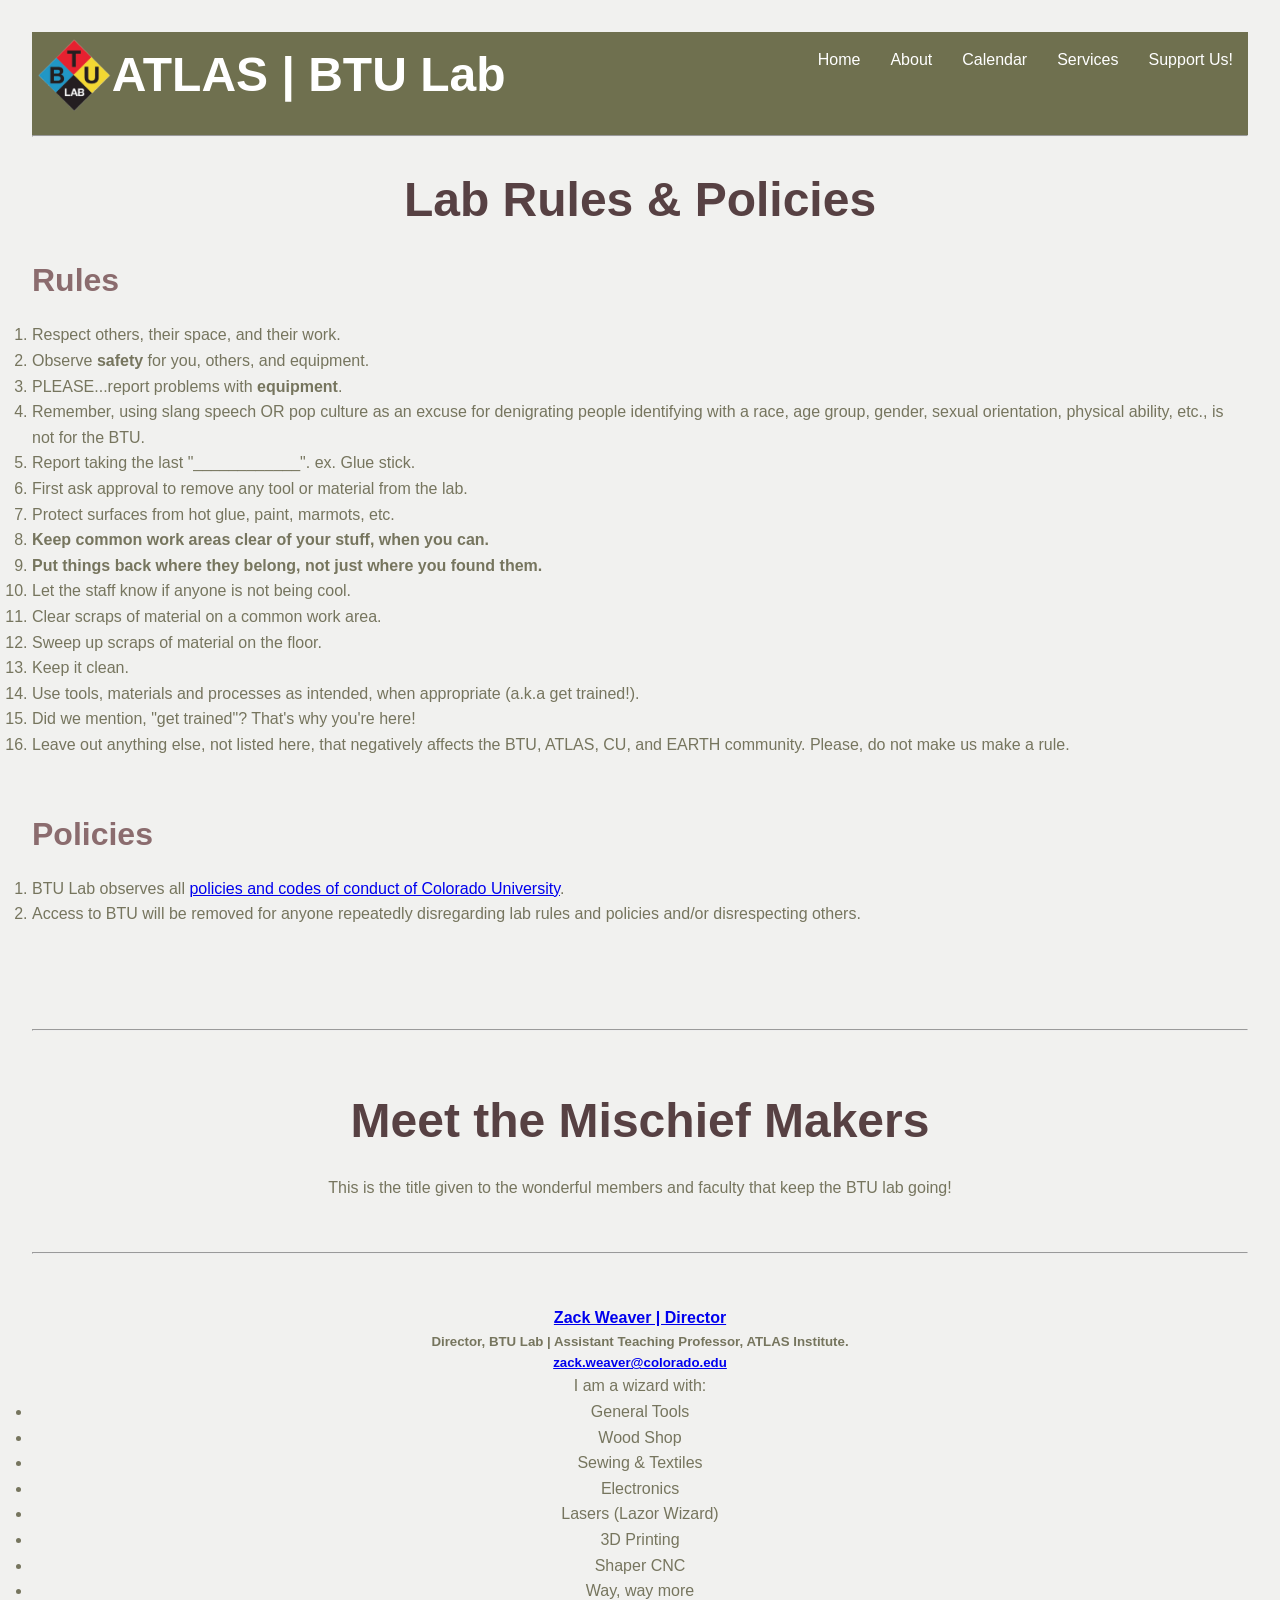
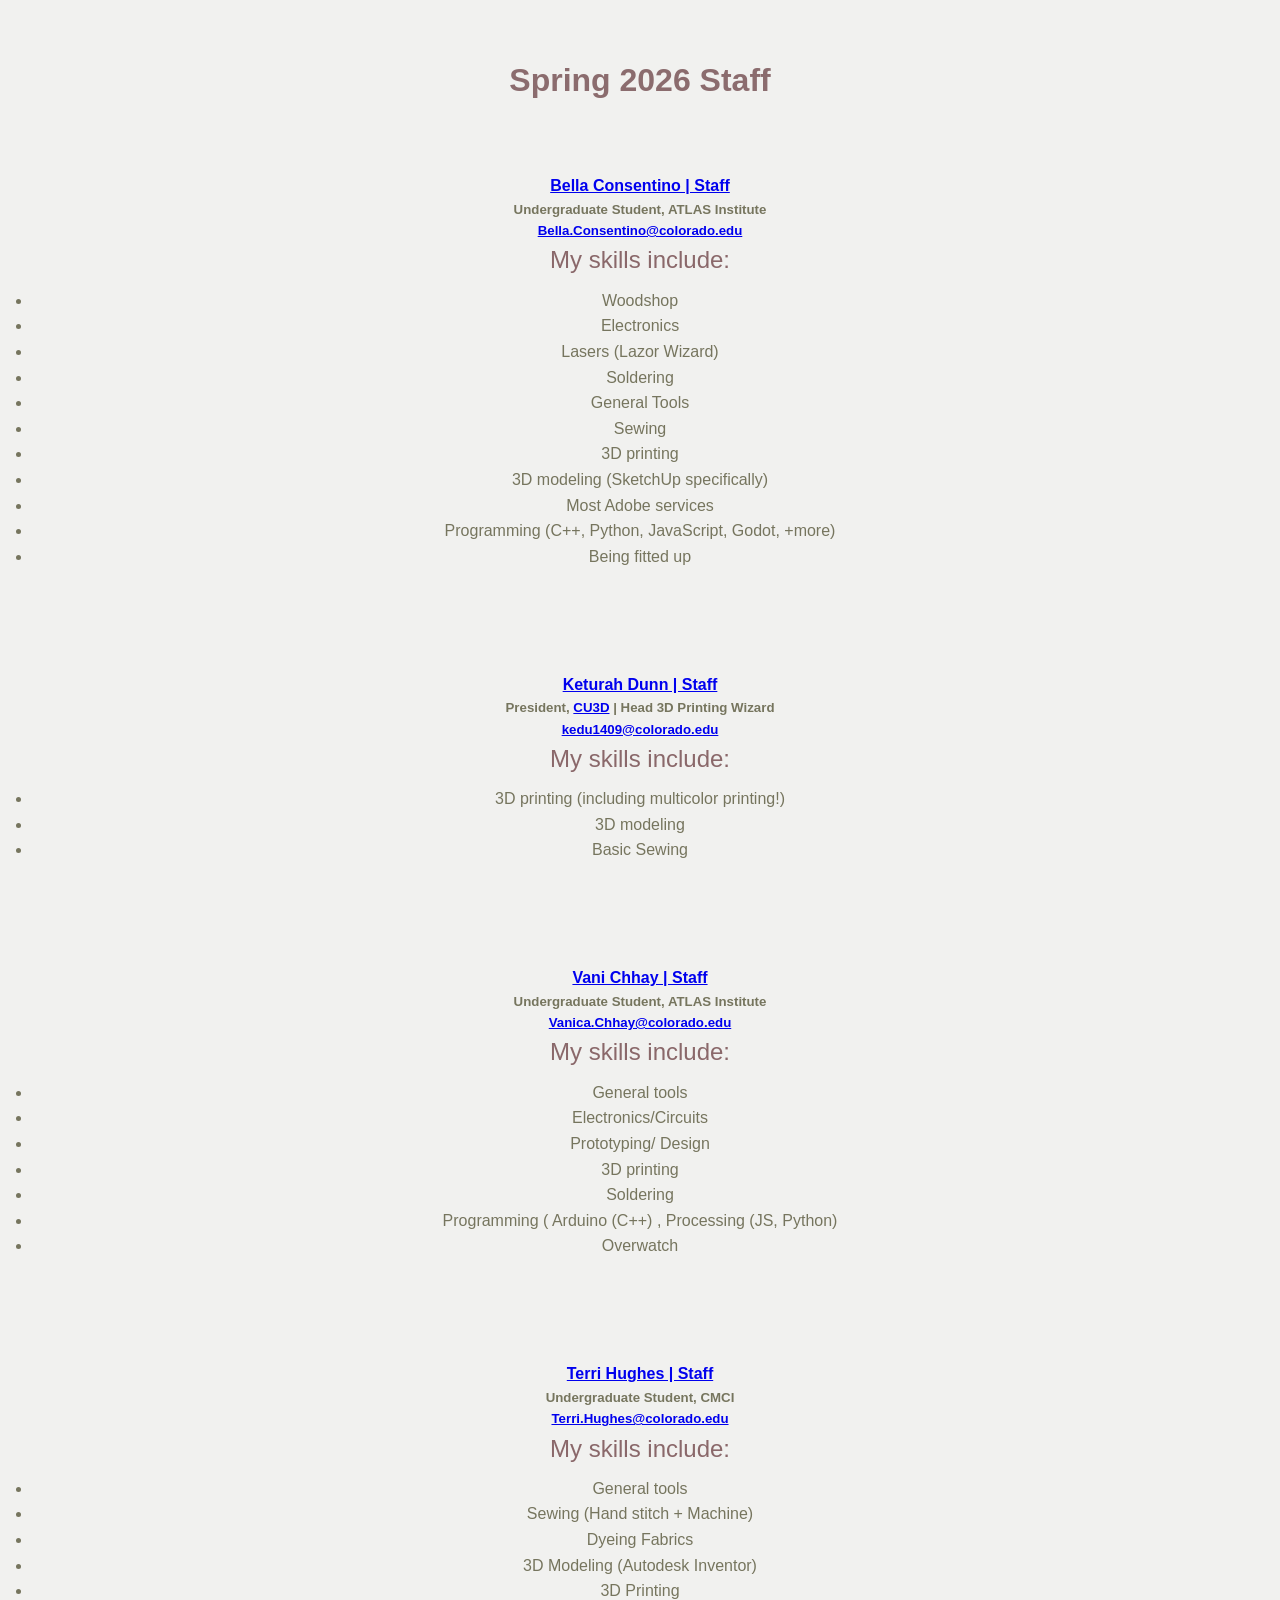
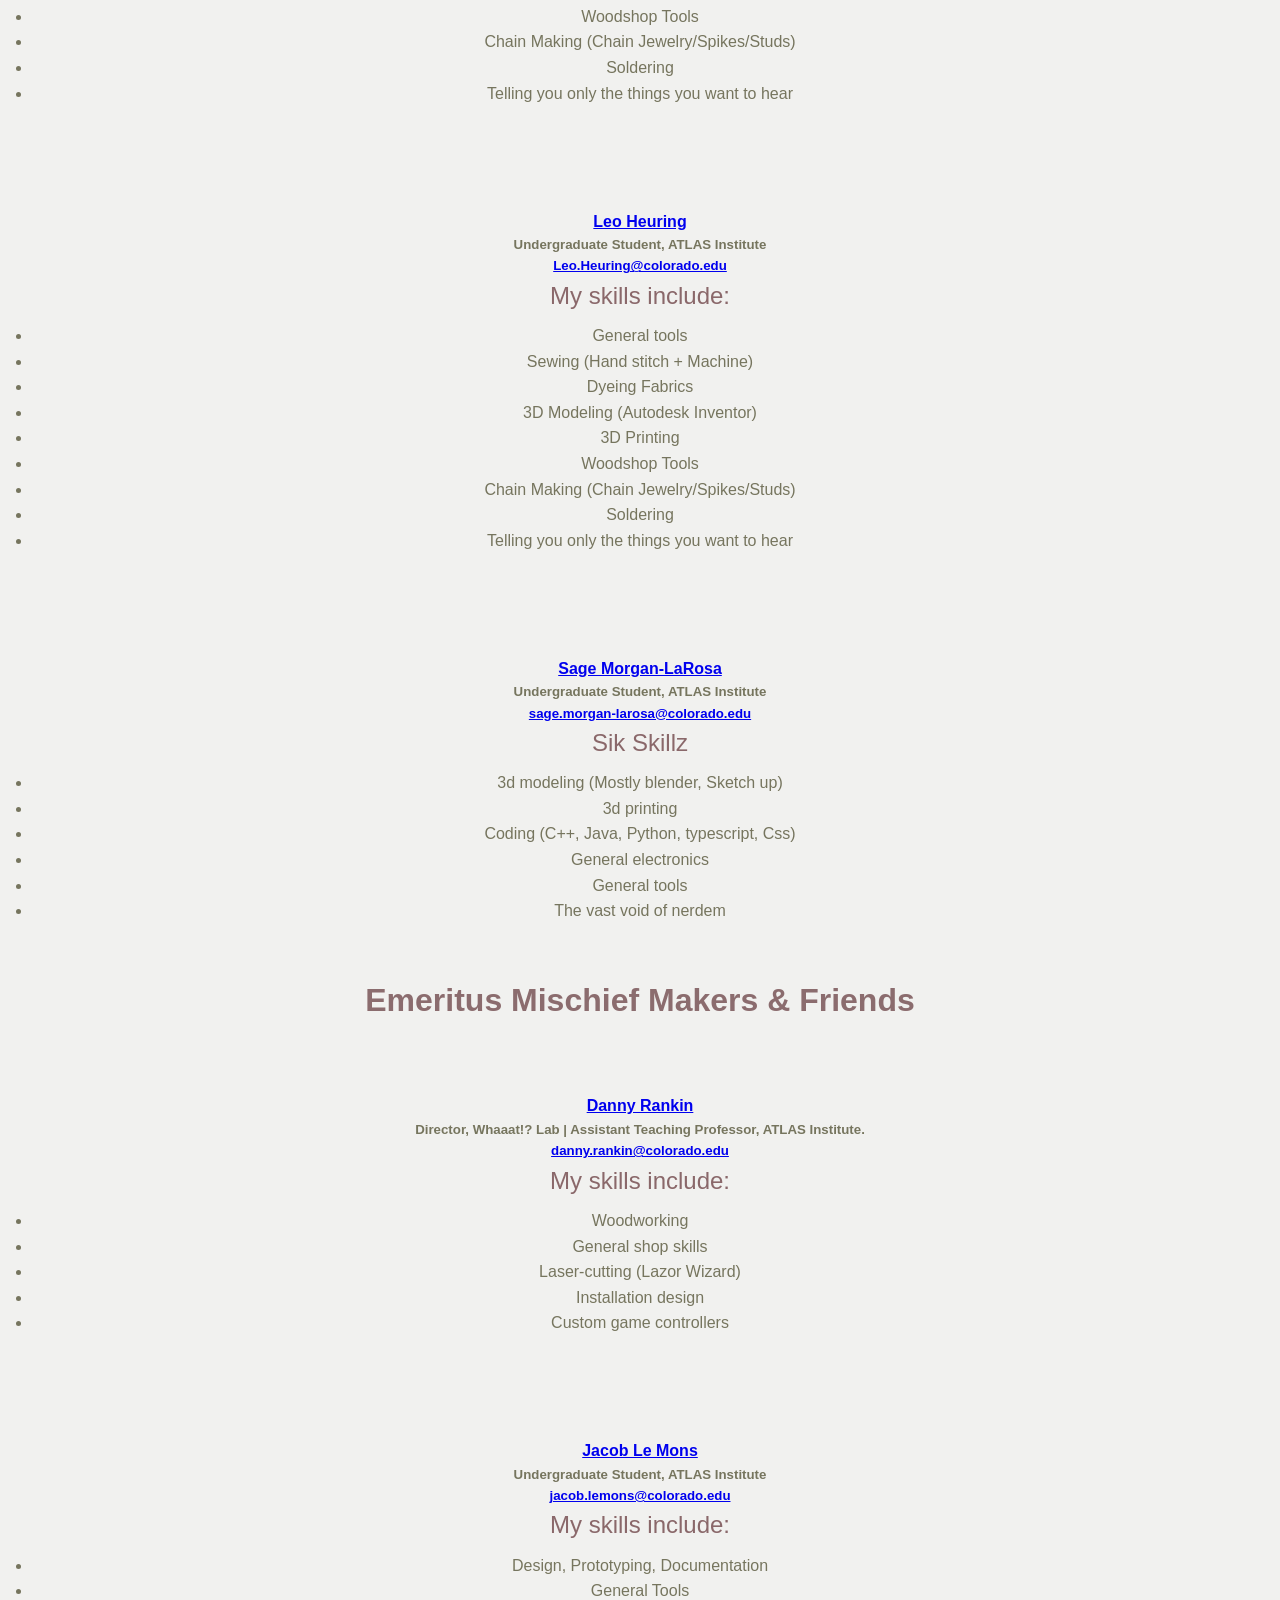
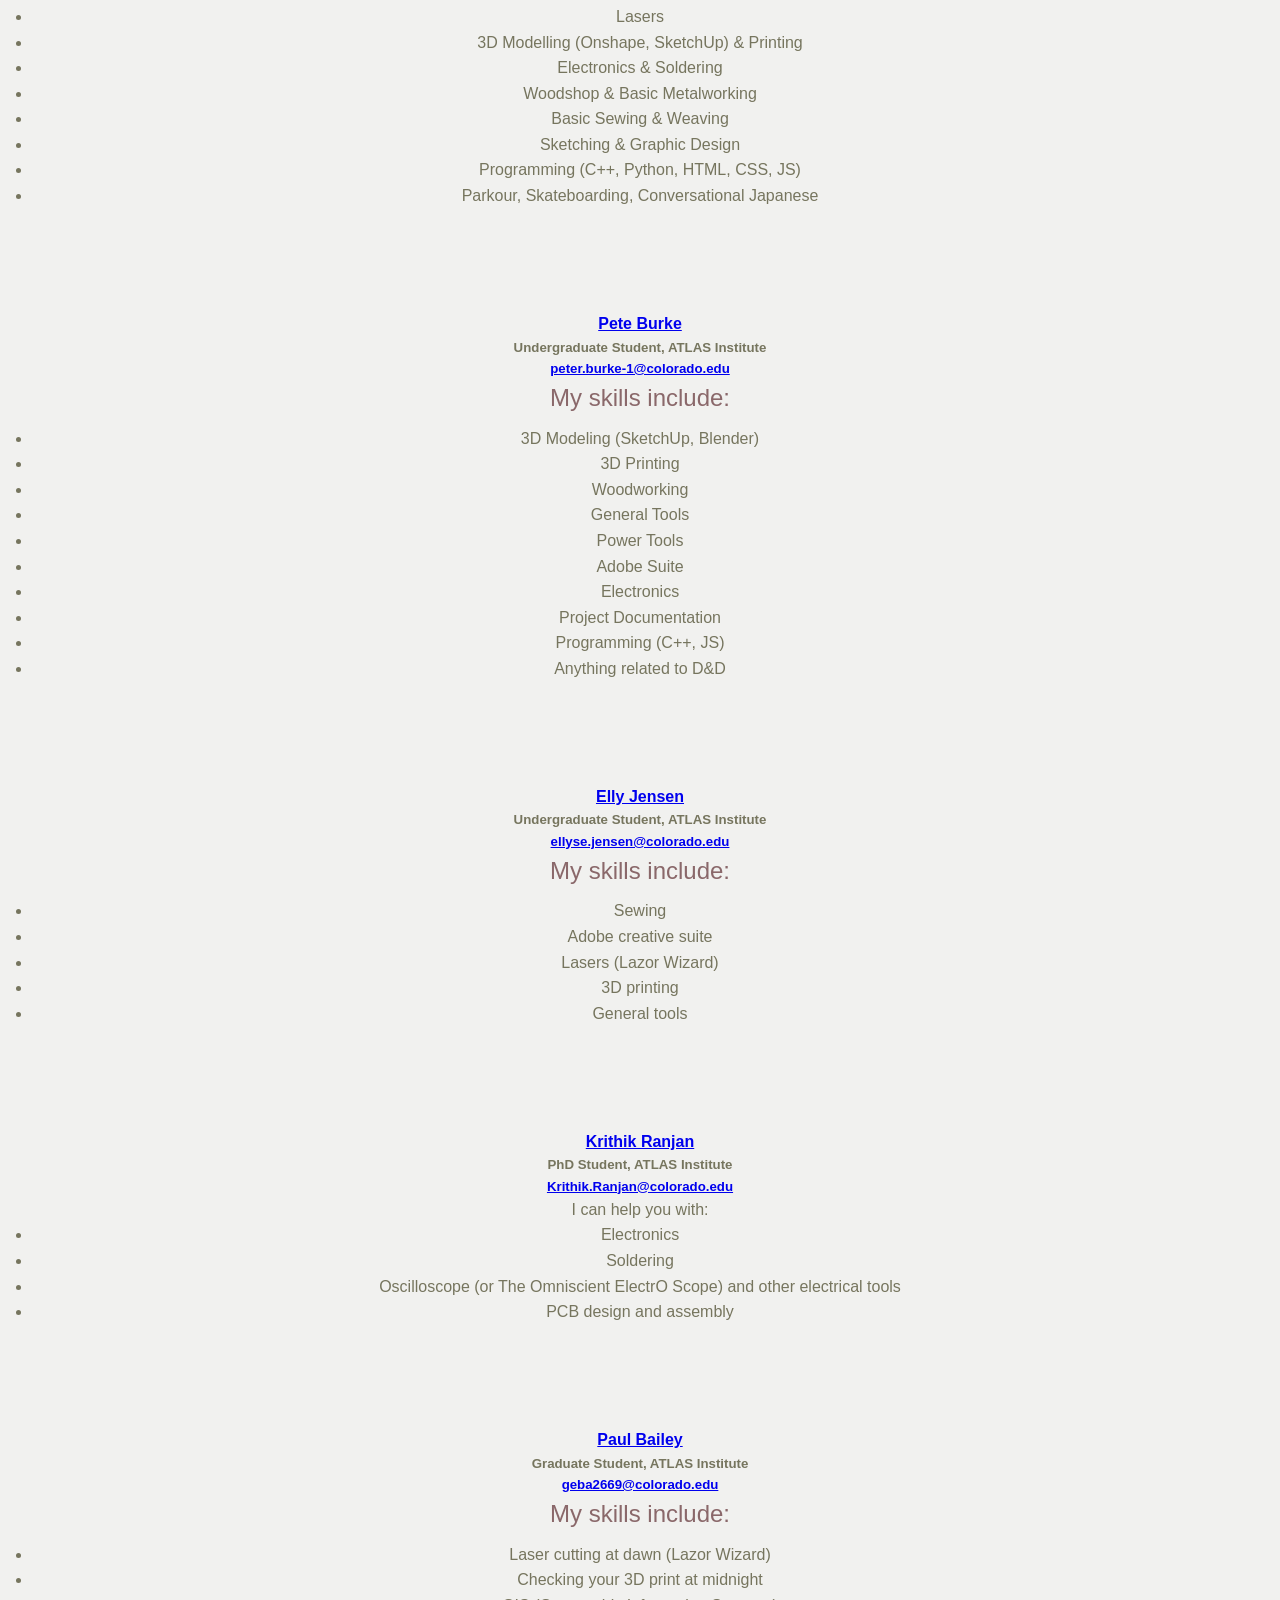
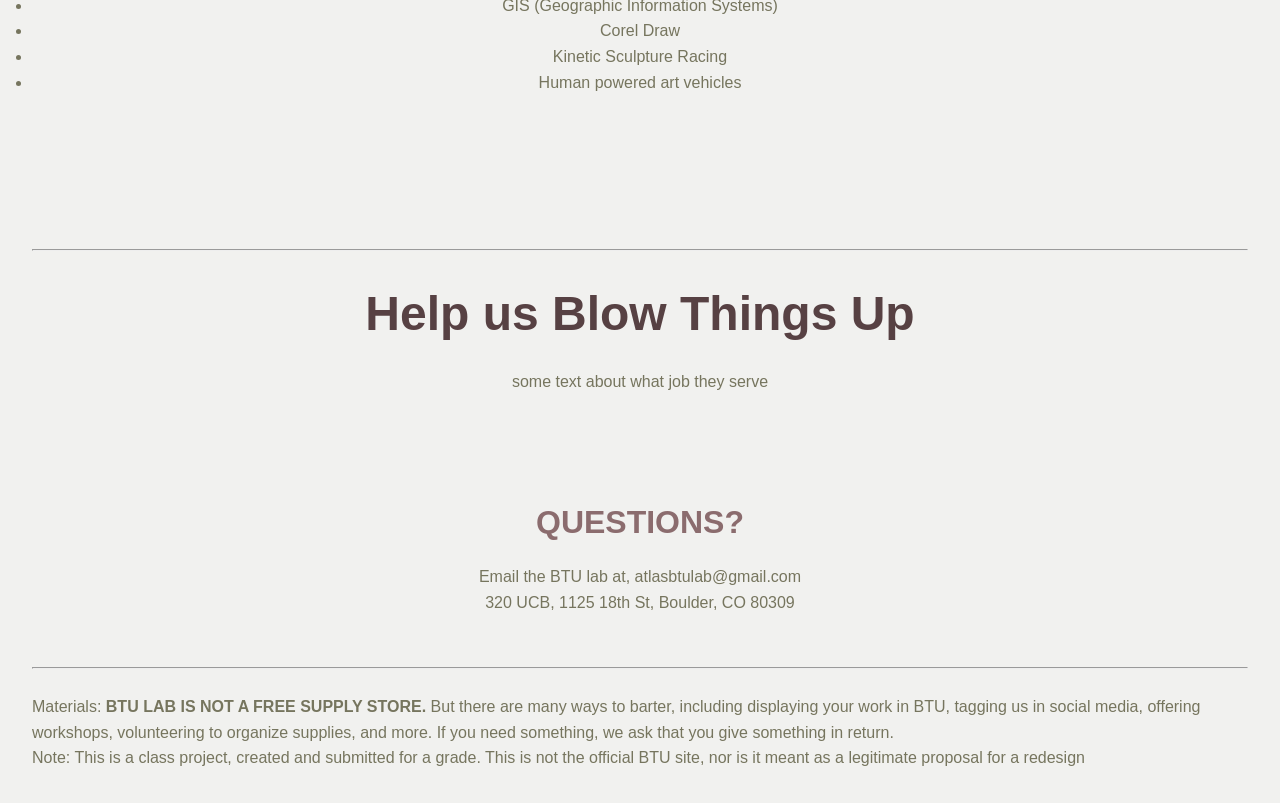
==== about.html @ c81f859d "Overall QOL Changes, NEED PHOTOS FOR ABOUT ME STILL" ====
<!doctype html>
<html lang="en">
<head>
    <meta charset="utf-8" />
    <title>BTU Lab - About</title>
    <link rel="icon" type="image/x-icon" href="assets/favicon.ico">
    <link rel="stylesheet" href="style.css">
</head>
<body>
    <header>
        <nav>
            <h1>
                ATLAS | BTU Lab
                <img src="assets/site-icon.png" width="10%" alt="BTU Lab Logo" align="left"> <!--this works rlly good, thx!-->
            </h1>
            <ul>
                <li><a href="index.html" class="link">Home</a></li>
                <li><a href="about.html" class="link">About</a></li>
                <li><a href="calendar.html" class="link">Calendar</a></li>
                <li><a href="services.html" class="link">Services</a></li>
                <li><a href="support.html" class="link">Support Us!</a></li>
            </ul>
        </nav>
    </header>


 <hr>
 <br>

    <!-- Main Page -->
 <main>

    <body>
        <h1 align="center">Lab Rules & Policies</h1>
        <h2>Rules</h2>
            <ol>
                <li>Respect others, their space, and their work.</li>
                <li>Observe <b>safety</b> for you, others, and equipment.</li>
                <li>PLEASE...report problems with <b>equipment</b>.</li>
                <li>Remember, using slang speech OR pop culture as an excuse for denigrating people identifying with a race, age group, gender, sexual orientation, physical ability, etc., is not for the BTU.</li>
                <li>Report taking the last "____________". ex. Glue stick.</li>
                <li>First ask approval to remove any tool or material from the lab.</li>
                <li>Protect surfaces from hot glue, paint, marmots, etc.</li>
                <li><b>Keep common work areas clear of your stuff, when you can.</b></li>
                <li><b>Put things back where they belong, not just where you found them.</b></li>
                <li>Let the staff know if anyone is not being cool.</li>
                <li>Clear scraps of material on a common work area.</li>
                <li>Sweep up scraps of material on the floor.</li>
                <li>Keep it clean.</li>
                <li>Use tools, materials and processes as intended, when appropriate (a.k.a get trained!).</li>
                <li>Did we mention, "get trained"? That's why you're here!</li>
                <li>Leave out anything else, not listed here, that negatively affects the BTU, ATLAS, CU, and EARTH community. Please, do not make us make a rule.</li>
            </ol>

            <br><br>

        <h2>Policies</h2>
            <ol>
                <li>BTU Lab observes all <a href="https://www.cu.edu/ope/aps/2027">policies and codes of conduct of Colorado University</a>.</li>
                <li>Access to BTU will be removed for anyone repeatedly disregarding lab rules and policies and/or disrespecting others.</li>
            </ol>


        <br><br>

    </body>

<br><br>
<hr>
<br><br>

<!-- THIS IS THE SECTION FOR CONDENSING THE FACULTY PAGE-->
    <body>
        <h1 align="center">Meet the Mischief Makers</h1>
        <p align="center">This is the title given to the wonderful members and faculty that keep the BTU lab going!</p>

        <br><br>

    <hr>

        <br><br>
        <section id="zackweaver" align="center">
            <h4><a href=mischiefmakers.html#zackweaver>Zack Weaver | Director</a></h4>

            <h5>Director, BTU Lab | Assistant Teaching Professor, ATLAS Institute.</h5>

            <h5><a href="mailto:zack.weaver@colorado.edu">zack.weaver@colorado.edu</a></h5>

            <p>
                I am a wizard with:
            </p>
            <ul>
                <li>General Tools</li>
                <li>Wood Shop</li>
                <li>Sewing & Textiles</li>
                <li>Electronics</li>
                <li>Lasers (Lazor Wizard)</li>
                <li>3D Printing</li>
                <li>Shaper CNC</li>
                <li>Way, way more</li>
                </ul>
        </section>

        <br><br>

        <h2 align="center">Spring 2026 Staff</h2>

        <br><br>

        <section id="bellaconsentino" align="center">
            <h4><a href=mischiefmakers.html#bellaconsentino>Bella Consentino | Staff</a></h4>

            <h5>Undergraduate Student, ATLAS Institute</h5>

            <h5><a href="mailto:Bella.Consentino@colorado.edu">Bella.Consentino@colorado.edu</a></h5>

            <h3>
                My skills include:
            </h3>
            <ul>
                <li>Woodshop</li>
                <li>Electronics</li>
                <li>Lasers (Lazor Wizard)</li>
                <li>Soldering</li>
                <li>General Tools</li>
                <li>Sewing</li>
                <li>3D printing</li>
                <li>3D modeling (SketchUp specifically)</li>
                <li>Most Adobe services</li>
                <li>Programming (C++, Python, JavaScript, Godot, +more)</li>
                <li>Being fitted up</li>
            </ul>
        </section>

        <br><br>

        <br><br>

        <section id="keturahdunn" align="center">
            <h4><a href=mischiefmakers.html#keturahdunn>Keturah Dunn | Staff</a></h4>

            <h5>President, <a href="https://www.instagram.com/cu3dboulder/">CU3D</a> | Head 3D Printing Wizard</h5>

            <h5><a href="mailto:kedu1409@colorado.edu">kedu1409@colorado.edu</a></h5>

            <h3>
                My skills include:
            </h3>
            <ul>
                <li>3D printing (including multicolor printing!)</li>
                <li>3D modeling</li>
                <li>Basic Sewing</li>
            </ul>
        </section>

        <br><br>

        <br><br>


        <section id="vanichhay" align="center">
            <h4><a href=mischiefmakers.html#vanichhay>Vani Chhay | Staff</a></h4>

            <h5>Undergraduate Student, ATLAS Institute</h5>

            <h5><a href="mailto:Vanica.Chhay@colorado.edu">Vanica.Chhay@colorado.edu</a></h5>

            <h3>
                My skills include:
            </h3>
            <ul>
                <li>General tools</li>
                <li>Electronics/Circuits</li>
                <li>Prototyping/ Design</li>
                <li>3D printing</li>
                <li>Soldering</li>
                <li>Programming ( Arduino (C++) , Processing (JS, Python)</li>
                <li>Overwatch</li>
            </ul>
        </section>

        <br><br>

        <br><br>


        <section id="terrihughes" align="center">
            <h4><a href=mischiefmakers.html#terrihughes>Terri Hughes | Staff</a></h4>

            <h5>Undergraduate Student, CMCI</h5>

            <h5><a href="mailto:Terri.Hughes@colorado.edu">Terri.Hughes@colorado.edu</a></h5>

            <h3>
                My skills include:
            </h3>
            <ul>
                <li>General tools</li>
                <li>Sewing (Hand stitch + Machine)</li>
                <li>Dyeing Fabrics</li>
                <li>3D Modeling (Autodesk Inventor)</li>
                <li>3D Printing</li>
                <li>Woodshop Tools </li>
                <li>Chain Making (Chain Jewelry/Spikes/Studs)</li>
                <li>Soldering</li>
                <li>Telling you only the things you want to hear</li>
            </ul>
        </section>

        <br><br>

        <br><br>


        <section id="leoheuring" align="center">
            <h4><a href=mischiefmakers.html#leoheuring>Leo Heuring</a></h4>

            <h5>Undergraduate Student, ATLAS Institute</h5>

            <h5><a href="mailto:Leo.Heuring@colorado.edu">Leo.Heuring@colorado.edu</a></h5>

            <h3>
                My skills include:
            </h3>
            <ul>
                <li>General tools</li>
                <li>Sewing (Hand stitch + Machine)</li>
                <li>Dyeing Fabrics</li>
                <li>3D Modeling (Autodesk Inventor)</li>
                <li>3D Printing</li>
                <li>Woodshop Tools</li>
                <li>Chain Making (Chain Jewelry/Spikes/Studs)</li>
                <li>Soldering</li>
                <li>Telling you only the things you want to hear</li>
            </ul>
        </section>

        <br><br>

        <br><br>


        <section id="sagemorganlarosa" align="center">
            <h4><a href=mischiefmakers.html#sagemorganlarosa>Sage Morgan-LaRosa</a></h4>

            <h5>Undergraduate Student, ATLAS Institute</h5>

            <h5><a href="mailto:sage.morgan-larosa@colorado.edu">sage.morgan-larosa@colorado.edu</a></h5>

            <h3>
                Sik Skillz
            </h3>
            <ul>
                <li>3d modeling (Mostly blender, Sketch up)</li>
                <li>3d printing</li>
                <li>Coding (C++, Java, Python, typescript, Css)</li>
                <li>General electronics</li>
                <li>General tools</li>
                <li>The vast void of nerdem  </li>
            </ul>
        </section>

        <br><br>

        <h2 align="center">Emeritus Mischief Makers & Friends</h2>

        <br><br>

        <section id="dannyrankin" align="center">
            <h4><a href=mischiefmakers.html#dannyrankin>Danny Rankin</a></h4>

            <h5>Director, Whaaat!? Lab | Assistant Teaching Professor, ATLAS Institute.</h5>

            <h5><a href="mailto:danny.rankin@colorado.edu">danny.rankin@colorado.edu</a></h5>

            <h3>
                My skills include:
            </h3>
            <ul>
                <li>Woodworking</li>
                <li>General shop skills</li>
                <li>Laser-cutting (Lazor Wizard)</li>
                <li>Installation design</li>
                <li>Custom game controllers</li>
            </ul>
        </section>

        <br><br>

        <br><br>


        <section id="jacoblemons" align="center">
            <h4><a href=mischiefmakers.html#jacoblemons>Jacob Le Mons</a></h4>

            <h5>Undergraduate Student, ATLAS Institute</h5>

            <h5><a href="mailto:jacob.lemons@colorado.edu">jacob.lemons@colorado.edu</a></h5>

            <h3>
                My skills include:
            </h3>
            <ul>
                <li>Design, Prototyping, Documentation</li>
                <li>General Tools</li>
                <li>Lasers</li>
                <li>3D Modelling (Onshape, SketchUp) & Printing</li>
                <li>Electronics & Soldering</li>
                <li>Woodshop & Basic Metalworking</li>
                <li>Basic Sewing & Weaving</li>
                <li>Sketching & Graphic Design</li>
                <li>Programming (C++, Python, HTML, CSS, JS)</li>
                <li>Parkour, Skateboarding, Conversational Japanese</li>
            </ul>
        </section>

        <br><br>

        <br><br>


        <section id="peteburke" align="center">
            <h4><a href=mischiefmakers.html#peteburke>Pete Burke</a></h4>

            <h5>Undergraduate Student, ATLAS Institute</h5>

            <h5><a href="mailto:peter.burke-1@colorado.edu">peter.burke-1@colorado.edu</a></h5>

            <h3>
                My skills include:
            </h3>
            <ul>
                <li>3D Modeling (SketchUp, Blender)</li>
                <li>3D Printing</li>
                <li>Woodworking</li>
                <li>General Tools</li>
                <li>Power Tools</li>
                <li>Adobe Suite</li>
                <li>Electronics</li>
                <li>Project Documentation</li>
                <li>Programming (C++, JS)</li>
                <li>Anything related to D&D</li>
            </ul>
        </section>

        <br><br>

        <br><br>


        <section id="ellyjensen" align="center">
            <h4><a href=mischiefmakers.html#ellyjensen>Elly Jensen</a></h4>

            <h5>Undergraduate Student, ATLAS Institute</h5>

            <h5><a href="mailto:ellyse.jensen@colorado.edu">ellyse.jensen@colorado.edu</a></h5>

            <h3>
                My skills include:
            </h3>
            <ul>
                <li>Sewing</li>
                <li>Adobe creative suite</li>
                <li>Lasers (Lazor Wizard)</li>
                <li>3D printing</li>
                <li>General tools</li>
            </ul>
        </section>

        <br><br>

        <br><br>


        <section id="krithikranjan" align="center">
            <h4><a href=mischiefmakers.html#krithikranjan>Krithik Ranjan</a></h4>

            <h5>PhD Student, ATLAS Institute</h5>

            <h5><a href="Krithik.Ranjan@colorado.edu">Krithik.Ranjan@colorado.edu</a></h5>

            <p>
                I can help you with:
            </p>
            <ul>
                <li>Electronics</li>
                <li>Soldering</li>
                <li>Oscilloscope (or The Omniscient ElectrO Scope) and other electrical tools </li>
                <li>PCB design and assembly</li>
            </ul>
        </section>

        <br><br>

        <br><br>


        <section id="paulbailey" align="center">
            <h4><a href=mischiefmakers.html#paulbailey>Paul Bailey</a></h4>

            <h5>Graduate Student, ATLAS Institute</h5>

            <h5><a href="geba2669@colorado.edu">geba2669@colorado.edu</a></h5>

            <h3>
                My skills include:
            </h3>
            <ul>
                <li>Laser cutting at dawn (Lazor Wizard)</li>
                <li>Checking your 3D print at midnight</li>
                <li>GIS (Geographic Information Systems)</li>
                <li>Corel Draw</li>
                <li>Kinetic Sculpture Racing</li>
                <li>Human powered art vehicles</li>
            </ul>
        </section>

        <br><br>

        <br><br>


    </body>

<br><br>
<hr>
<br>

<!-- THIS IS THE SECTION FOR CONDENSING THE HELP US PAGE-->
    <body>
        <h1 align="center">Help us Blow Things Up</h1>
        <p align="center">some text about what job they serve</p>
    </body>

<br><br>

 </main>

 <br><br>

 <body>
    <h2 align="center">QUESTIONS?</h2>
    <p align="center">Email the BTU lab at, atlasbtulab@gmail.com</p>
    <p align="center">320 UCB, 1125 18th St, Boulder, CO 80309</p>
</body>
    </main>



    <br><br>
    
    <footer>
        <hr>
        <br>
        <p>Materials: <b>BTU LAB IS NOT A FREE SUPPLY STORE.</b> But there are many ways to barter, including displaying your work in BTU, tagging us in social media, offering workshops, volunteering to organize supplies, and more. If you need something, we ask that you give something in return.</p>
        <p>Note: This is a class project, created and submitted for a grade. This is not the official BTU site, nor is it meant as a legitimate proposal for a redesign</p>
    </footer>
</body>
</html>
---- style.css ----
/* CSS Reset and Base Styles */
:root {
    /* Color Palette - 5 Core Colors */
    --color-primary: #574143;     /* Initially selected based on ATLAS Building Colors, deep text red, navbar and/or main brand/text color */
    --color-secondary: #8B6C6E;   /* Initially selected based on ATLAS Building Colors, light text red, complementary navbar text color */
    --color-accent: #8A686A;      /* Deeper text red than light text red, accent color, alternative warning/highlight color */
    --color-neutral: #76755E;     /* Boulder Tree Green, could be either background for text boxes or alternative color  */
    --color-highlight: #6F704F;   /* Deep Tree Green, accent, footnote or notes/comments color (side details) */
    
    /* Derived Colors for Flexibility */
    --color-background: color-mix(in srgb, var(--color-neutral) 10%, white);
    --color-text-dark: var(--color-neutral);
    --color-text-light: white;

    /* Typography */
    --font-primary: 'Space Grotesk', -apple-system, BlinkMacSystemFont, sans-serif;
    --font-secondary: 'Roboto Mono', monospace;

    /* Spacing System */
    --spacing-xs: 0.25rem;
    --spacing-sm: 0.5rem;
    --spacing-md: 1rem;
    --spacing-lg: 1.5rem;
    --spacing-xl: 2rem;
    --spacing-2x1: 3rem; /* 48 pixel gap so we can space out major bits */

    /* Border Radius */
    --radius-sm: 4px;
    --radius-md: 8px;
    --radius-lg: 12px;
}

* {
    margin: 0;
    padding: 0;
    box-sizing: border-box;
}

body {
    font-family: var(--font-primary);
    line-height: 1.6;
    background-color: var(--color-background);
    color: var(--color-text-dark);
    padding: var(--spacing-xl);
}

.container {
    max-width: 1200px;
    margin: 0 auto;
}

/* Typography Styles */
h1 {
    font-size: 3rem;
    font-weight: 700;
    margin-bottom: var(--spacing-md);
    color: var(--color-primary);
}

h2 {
    font-size: 2rem;
    font-weight: 600;
    margin-bottom: var(--spacing-md);
    color: var(--color-secondary);
}

h3 {
    font-size: 1.5rem;
    font-weight: 500;
    margin-bottom: var(--spacing-sm);
    color: var(--color-accent);
}

.body-text {
    font-size: 1rem;
    margin-bottom: var(--spacing-md);
}

.small-text {
    font-size: 0.75rem;
    color: color-mix(in srgb, var(--color-text-dark) 70%, transparent);
}

/* Color Palette Section */
.color-palette {
    display: grid;
    grid-template-columns: repeat(auto-fit, minmax(200px, 1fr));
    gap: var(--spacing-md);
    margin-bottom: var(--spacing-xl);
}

.color-swatch {
    padding: var(--spacing-md);
    border-radius: var(--radius-md);
    display: flex;
    flex-direction: column;
    align-items: center;
    justify-content: center;
    text-align: center;
}

/* Component Styles */
.button {
    display: inline-block;
    padding: var(--spacing-sm) var(--spacing-md);
    background-color: var(--color-primary);
    color: var(--color-text-light);
    text-decoration: none;
    border-radius: var(--radius-sm);
    transition: background-color 0.3s ease, transform 0.2s;
    border: 2px solid transparent;
}

.button:hover {
    background-color: color-mix(in srgb, var(--color-primary) 80%, black);
    border-color: var(--color-secondary);
    transform: scale(1.05);
}

.button:active {
    transform: scale(0.95);
    background-color: var(--color-secondary);
}

.link {
    color: var(--color-secondary);
    text-decoration: none;
    transition: color 0.3s ease, text-decoration-color 0.3s;
}

.link:hover {
    color: var(--color-accent);
    text-decoration: underline;
    text-decoration-color: var(--color-highlight);
}

.link:visited {
    color: var(--color-neutral);
    text-decoration: none;
}

/* Spacing Demonstration */
.spacing-demo {
    display: flex;
    align-items: center;
    gap: var(--spacing-sm);
    margin-bottom: var(--spacing-md);
}

.spacing-block {
    background-color: var(--color-primary);
    height: 50px;
}


nav {
    display: flex;
    justify-content: space-between;
    padding: 5px;
    background-color: var(--color-highlight)
}

nav h1 {
    color: var(--color-text-light)
}

nav ul {
    padding: 10px;
    margin: 0;
    list-style-type: none;
    display: flex;
    justify-content: flex-end;
    gap: 30px; /* added a gap so it would stop tweaking out in the top right! */
}

nav li {
    text-align: center;
    /*flex: 1;*/
}

nav .link {
    color: var(--color-text-light)
}

nav .link:visited {
    color: var(--color-secondary);
    text-decoration: none;
}

aside .photos {
  flex: 1;
  display: grid;
  float: left;
  width: 10%;
}

.explanation {
  flex: 4;
}


iframe {
    text-align: center;
}
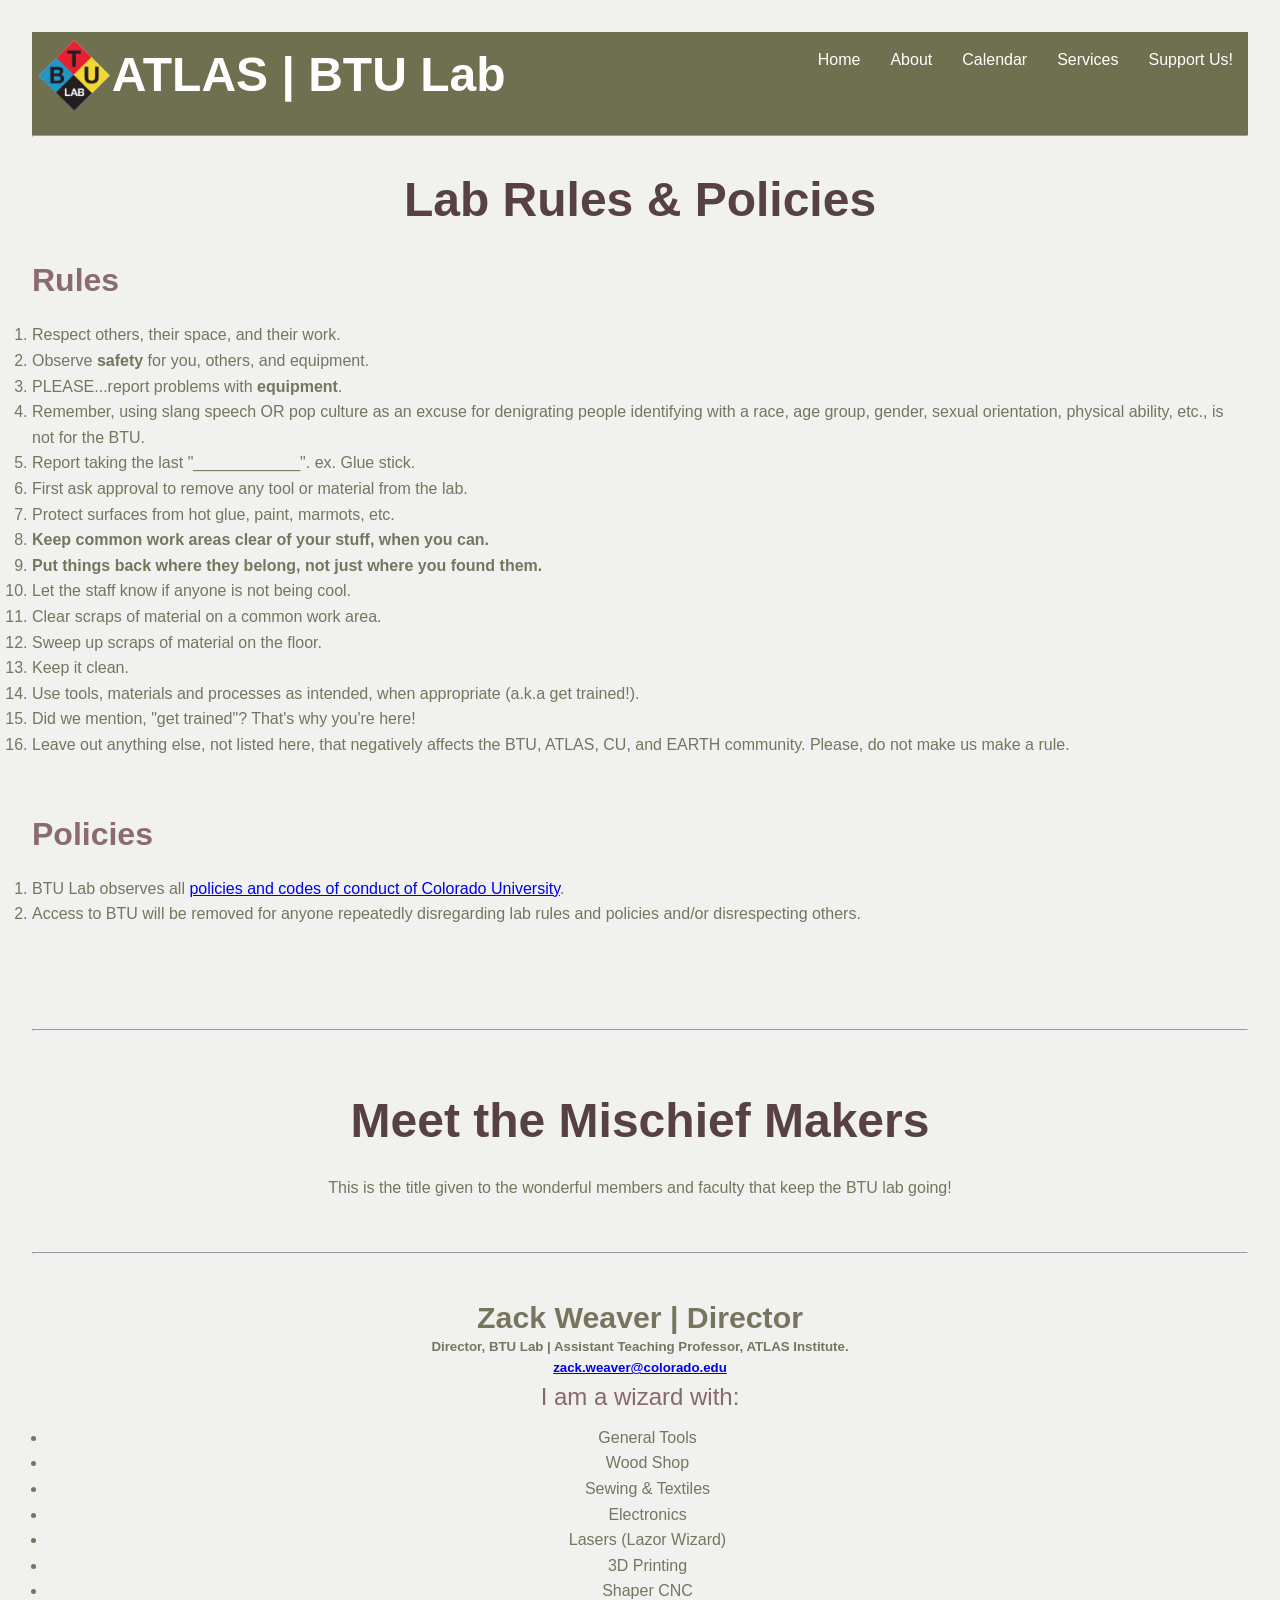
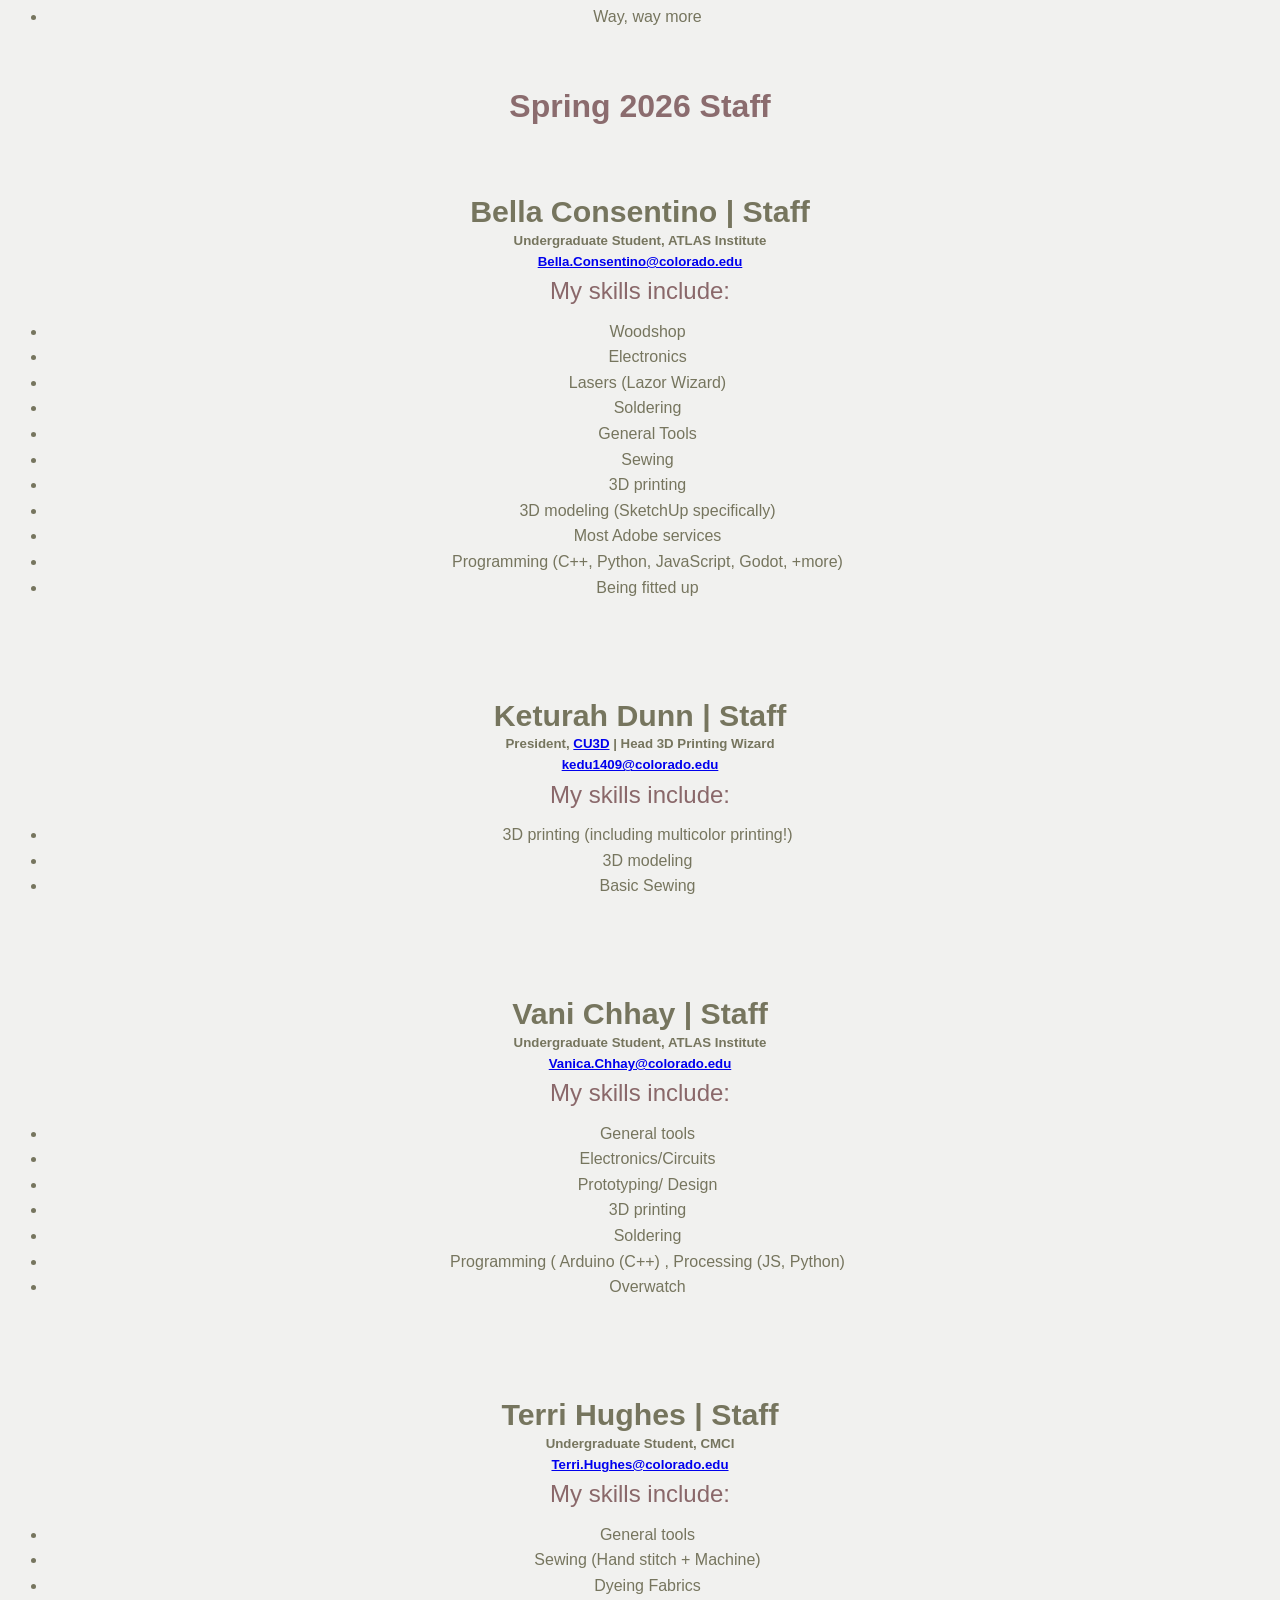
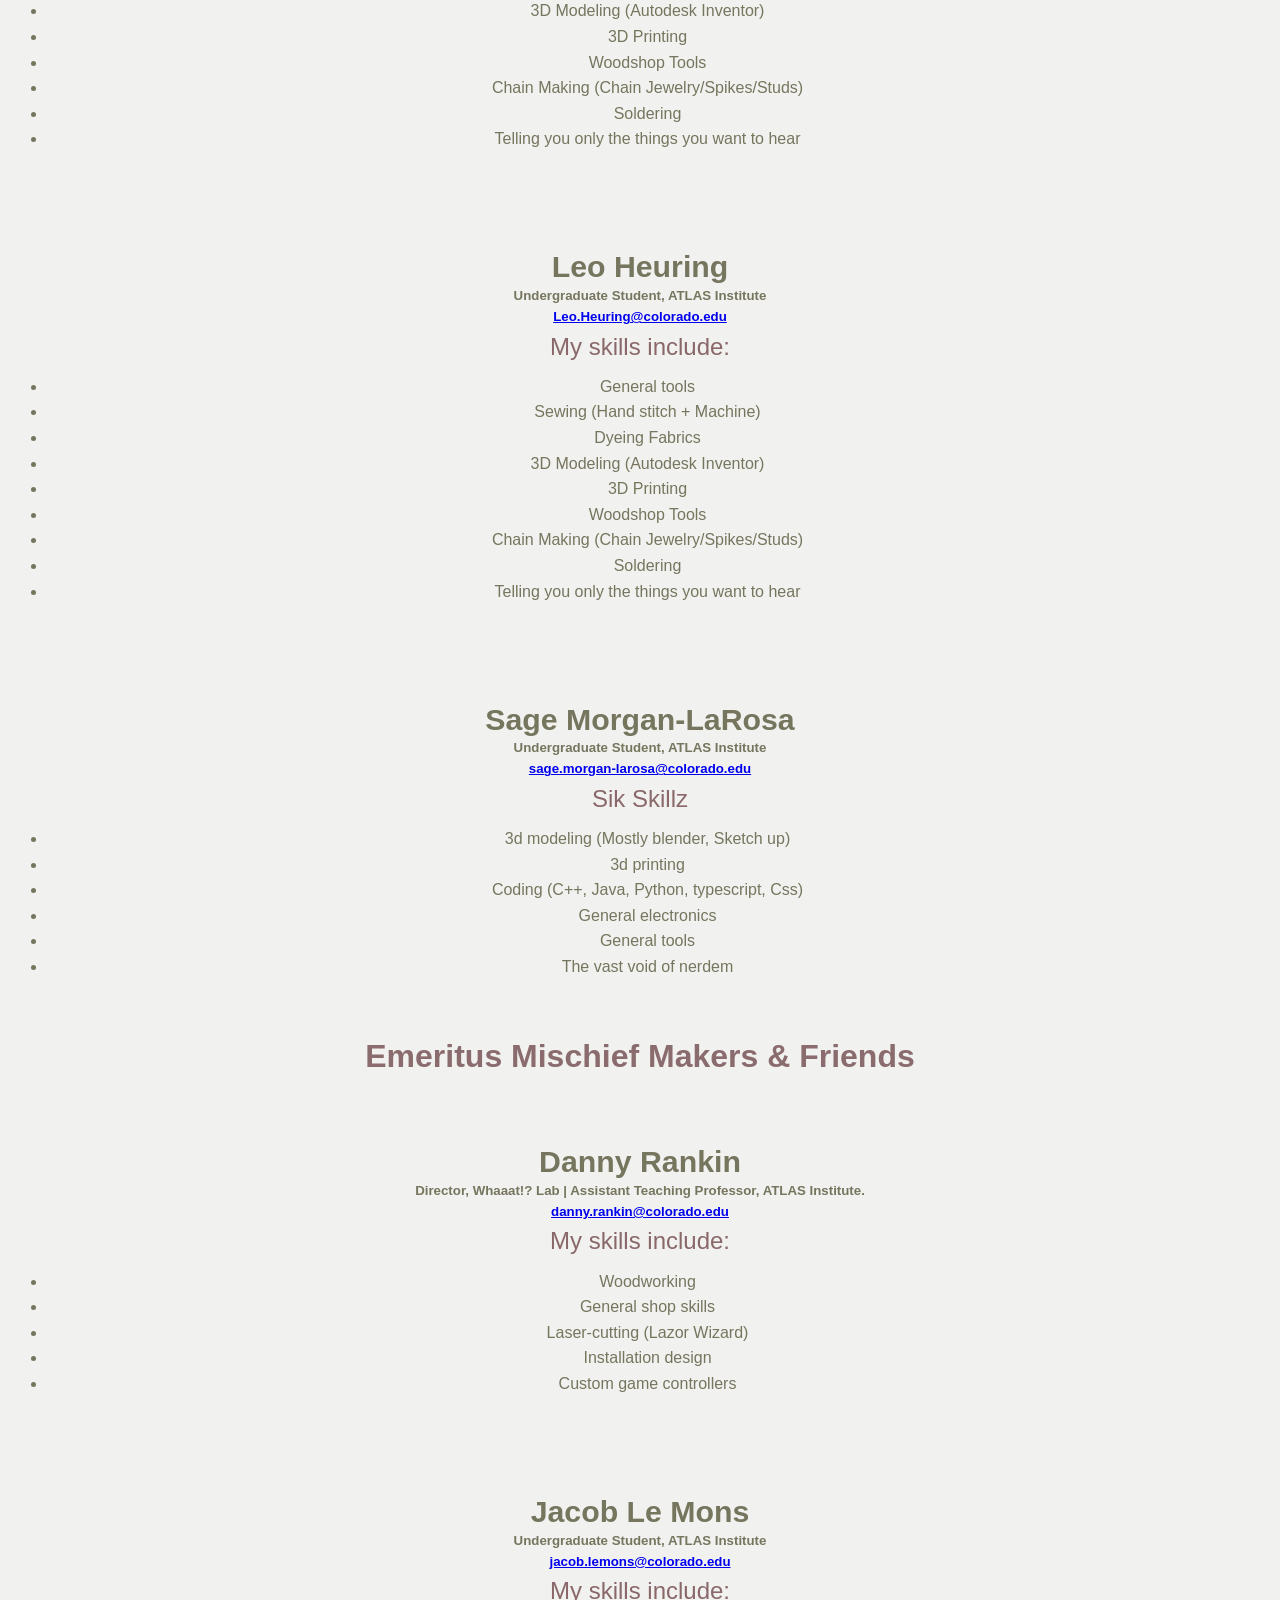
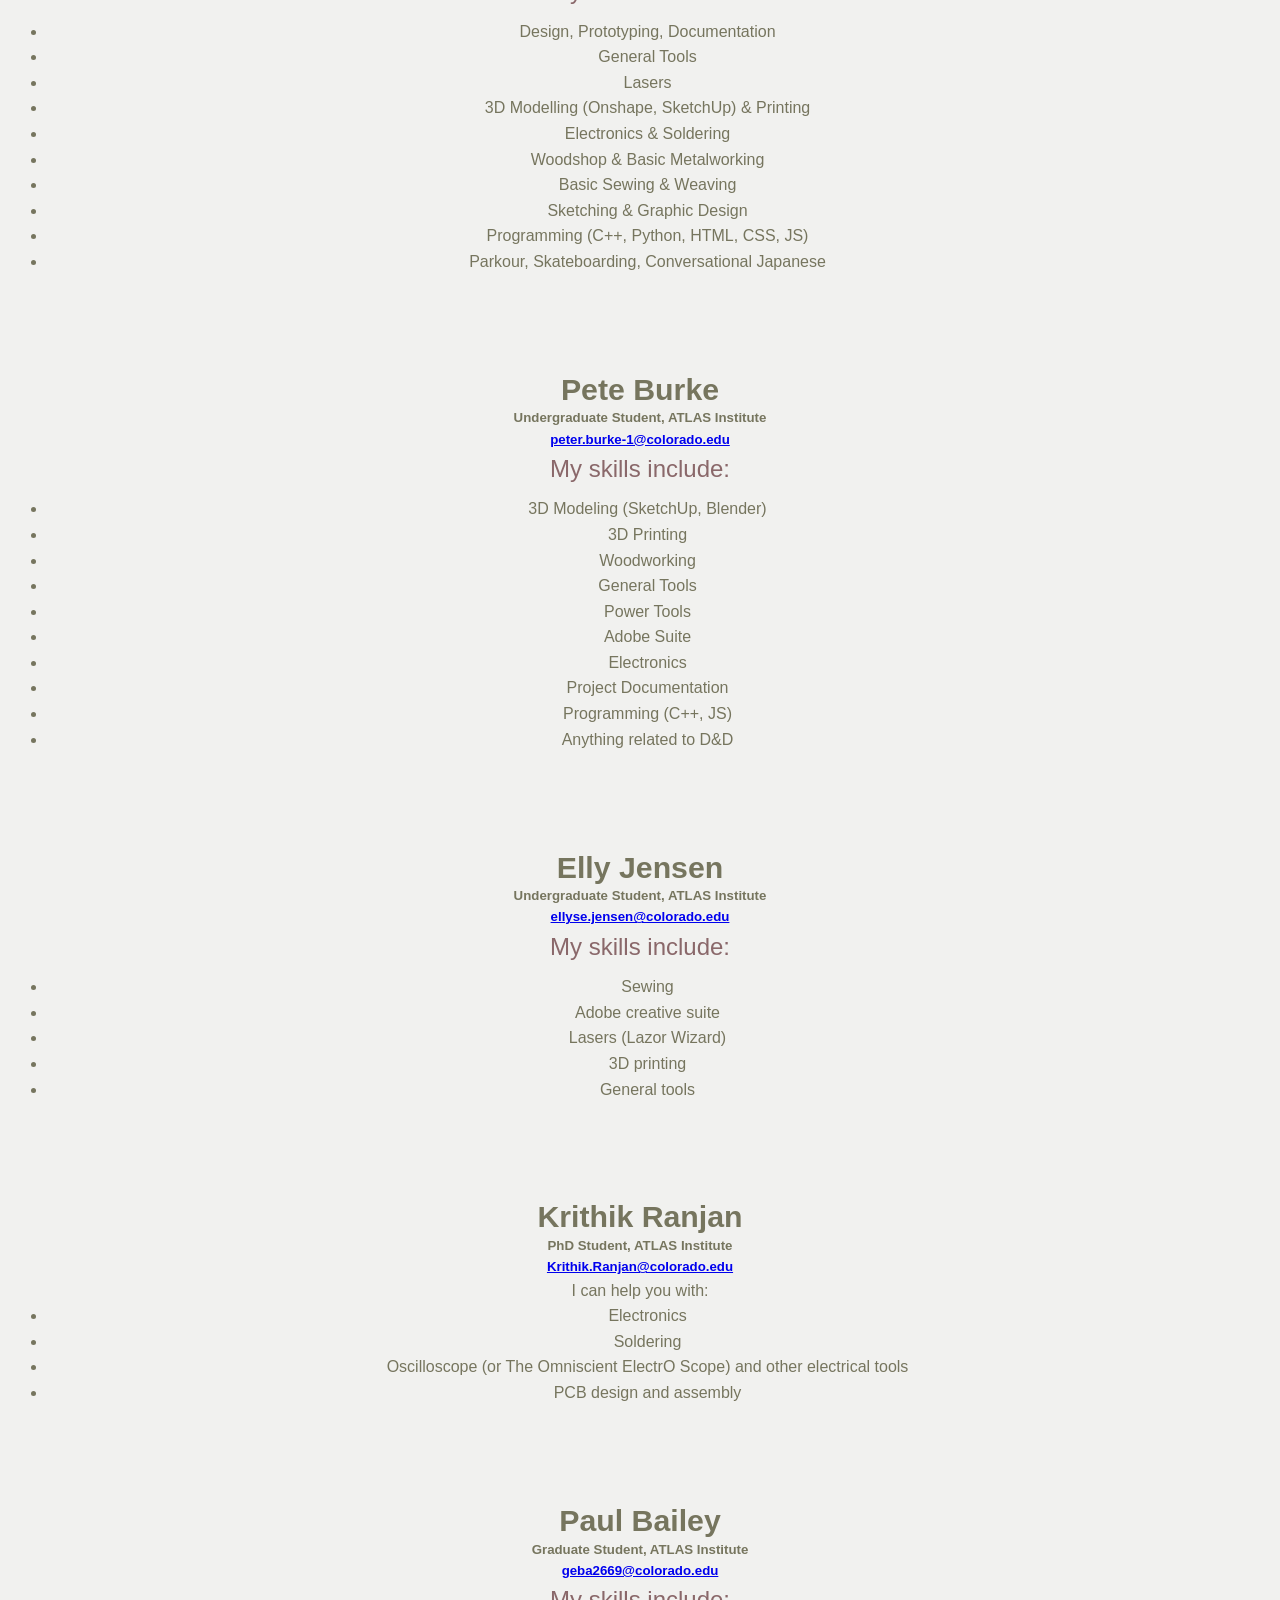
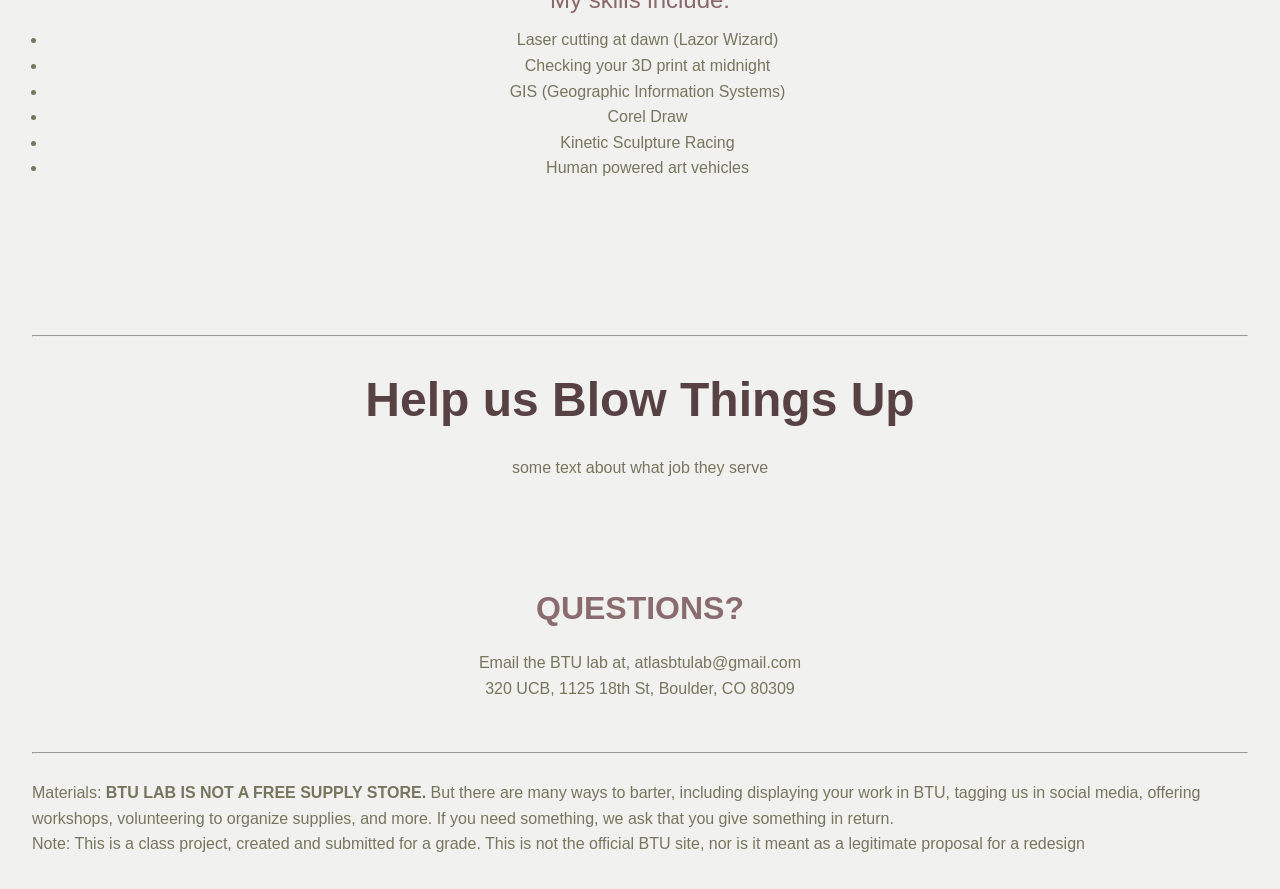
==== commit 6c448faa: "touch up about page" ====
--- a/about.html
+++ b/about.html
@@ -80,16 +80,16 @@
 
         <br><br>
         <section id="zackweaver" align="center">
-            <h4><a href=mischiefmakers.html#zackweaver>Zack Weaver | Director</a></h4>
+            <h4><a href=about.html#zackweaver class="mmnames">Zack Weaver | Director</a></h4>
 
             <h5>Director, BTU Lab | Assistant Teaching Professor, ATLAS Institute.</h5>
 
             <h5><a href="mailto:zack.weaver@colorado.edu">zack.weaver@colorado.edu</a></h5>
 
-            <p>
+            <h3>
                 I am a wizard with:
-            </p>
-            <ul>
+            </h3>
+            <ul class="skillist">
                 <li>General Tools</li>
                 <li>Wood Shop</li>
                 <li>Sewing & Textiles</li>
@@ -108,7 +108,7 @@
         <br><br>
 
         <section id="bellaconsentino" align="center">
-            <h4><a href=mischiefmakers.html#bellaconsentino>Bella Consentino | Staff</a></h4>
+            <h4><a href=about.html#bellaconsentino class="mmnames">Bella Consentino | Staff</a></h4>
 
             <h5>Undergraduate Student, ATLAS Institute</h5>
 
@@ -117,7 +117,7 @@
             <h3>
                 My skills include:
             </h3>
-            <ul>
+            <ul class="skillist">
                 <li>Woodshop</li>
                 <li>Electronics</li>
                 <li>Lasers (Lazor Wizard)</li>
@@ -137,7 +137,7 @@
         <br><br>
 
         <section id="keturahdunn" align="center">
-            <h4><a href=mischiefmakers.html#keturahdunn>Keturah Dunn | Staff</a></h4>
+            <h4><a href=about.html#keturahdunn class="mmnames">Keturah Dunn | Staff</a></h4>
 
             <h5>President, <a href="https://www.instagram.com/cu3dboulder/">CU3D</a> | Head 3D Printing Wizard</h5>
 
@@ -146,7 +146,7 @@
             <h3>
                 My skills include:
             </h3>
-            <ul>
+            <ul class="skillist">
                 <li>3D printing (including multicolor printing!)</li>
                 <li>3D modeling</li>
                 <li>Basic Sewing</li>
@@ -159,7 +159,7 @@
 
 
         <section id="vanichhay" align="center">
-            <h4><a href=mischiefmakers.html#vanichhay>Vani Chhay | Staff</a></h4>
+            <h4><a href=about.html#vanichhay class="mmnames">Vani Chhay | Staff</a></h4>
 
             <h5>Undergraduate Student, ATLAS Institute</h5>
 
@@ -168,7 +168,7 @@
             <h3>
                 My skills include:
             </h3>
-            <ul>
+            <ul class="skillist">
                 <li>General tools</li>
                 <li>Electronics/Circuits</li>
                 <li>Prototyping/ Design</li>
@@ -185,7 +185,7 @@
 
 
         <section id="terrihughes" align="center">
-            <h4><a href=mischiefmakers.html#terrihughes>Terri Hughes | Staff</a></h4>
+            <h4><a href=about.html#terrihughes class="mmnames">Terri Hughes | Staff</a></h4>
 
             <h5>Undergraduate Student, CMCI</h5>
 
@@ -194,7 +194,7 @@
             <h3>
                 My skills include:
             </h3>
-            <ul>
+            <ul class="skillist">
                 <li>General tools</li>
                 <li>Sewing (Hand stitch + Machine)</li>
                 <li>Dyeing Fabrics</li>
@@ -213,7 +213,7 @@
 
 
         <section id="leoheuring" align="center">
-            <h4><a href=mischiefmakers.html#leoheuring>Leo Heuring</a></h4>
+            <h4><a href=about.html#leoheuring class="mmnames">Leo Heuring</a></h4>
 
             <h5>Undergraduate Student, ATLAS Institute</h5>
 
@@ -222,7 +222,7 @@
             <h3>
                 My skills include:
             </h3>
-            <ul>
+            <ul class="skillist">
                 <li>General tools</li>
                 <li>Sewing (Hand stitch + Machine)</li>
                 <li>Dyeing Fabrics</li>
@@ -241,7 +241,7 @@
 
 
         <section id="sagemorganlarosa" align="center">
-            <h4><a href=mischiefmakers.html#sagemorganlarosa>Sage Morgan-LaRosa</a></h4>
+            <h4><a href=about.html#sagemorganlarosa class="mmnames">Sage Morgan-LaRosa</a></h4>
 
             <h5>Undergraduate Student, ATLAS Institute</h5>
 
@@ -250,7 +250,7 @@
             <h3>
                 Sik Skillz
             </h3>
-            <ul>
+            <ul class="skillist">
                 <li>3d modeling (Mostly blender, Sketch up)</li>
                 <li>3d printing</li>
                 <li>Coding (C++, Java, Python, typescript, Css)</li>
@@ -267,7 +267,7 @@
         <br><br>
 
         <section id="dannyrankin" align="center">
-            <h4><a href=mischiefmakers.html#dannyrankin>Danny Rankin</a></h4>
+            <h4><a href=about.html#dannyrankin class="mmnames">Danny Rankin</a></h4>
 
             <h5>Director, Whaaat!? Lab | Assistant Teaching Professor, ATLAS Institute.</h5>
 
@@ -276,7 +276,7 @@
             <h3>
                 My skills include:
             </h3>
-            <ul>
+            <ul class="skillist">
                 <li>Woodworking</li>
                 <li>General shop skills</li>
                 <li>Laser-cutting (Lazor Wizard)</li>
@@ -291,7 +291,7 @@
 
 
         <section id="jacoblemons" align="center">
-            <h4><a href=mischiefmakers.html#jacoblemons>Jacob Le Mons</a></h4>
+            <h4><a href=about.html#jacoblemons class="mmnames">Jacob Le Mons</a></h4>
 
             <h5>Undergraduate Student, ATLAS Institute</h5>
 
@@ -300,7 +300,7 @@
             <h3>
                 My skills include:
             </h3>
-            <ul>
+            <ul class="skillist">
                 <li>Design, Prototyping, Documentation</li>
                 <li>General Tools</li>
                 <li>Lasers</li>
@@ -320,7 +320,7 @@
 
 
         <section id="peteburke" align="center">
-            <h4><a href=mischiefmakers.html#peteburke>Pete Burke</a></h4>
+            <h4><a href=about.html#peteburke class="mmnames">Pete Burke</a></h4>
 
             <h5>Undergraduate Student, ATLAS Institute</h5>
 
@@ -329,7 +329,7 @@
             <h3>
                 My skills include:
             </h3>
-            <ul>
+            <ul class="skillist">
                 <li>3D Modeling (SketchUp, Blender)</li>
                 <li>3D Printing</li>
                 <li>Woodworking</li>
@@ -349,7 +349,7 @@
 
 
         <section id="ellyjensen" align="center">
-            <h4><a href=mischiefmakers.html#ellyjensen>Elly Jensen</a></h4>
+            <h4><a href=about.html#ellyjensen class="mmnames">Elly Jensen</a></h4>
 
             <h5>Undergraduate Student, ATLAS Institute</h5>
 
@@ -358,7 +358,7 @@
             <h3>
                 My skills include:
             </h3>
-            <ul>
+            <ul class="skillist">
                 <li>Sewing</li>
                 <li>Adobe creative suite</li>
                 <li>Lasers (Lazor Wizard)</li>
@@ -373,7 +373,7 @@
 
 
         <section id="krithikranjan" align="center">
-            <h4><a href=mischiefmakers.html#krithikranjan>Krithik Ranjan</a></h4>
+            <h4><a href=about.html#krithikranjan class="mmnames">Krithik Ranjan</a></h4>
 
             <h5>PhD Student, ATLAS Institute</h5>
 
@@ -382,7 +382,7 @@
             <p>
                 I can help you with:
             </p>
-            <ul>
+            <ul class="skillist">
                 <li>Electronics</li>
                 <li>Soldering</li>
                 <li>Oscilloscope (or The Omniscient ElectrO Scope) and other electrical tools </li>
@@ -396,7 +396,7 @@
 
 
         <section id="paulbailey" align="center">
-            <h4><a href=mischiefmakers.html#paulbailey>Paul Bailey</a></h4>
+            <h4><a href=about.html#paulbailey class="mmnames">Paul Bailey</a></h4>
 
             <h5>Graduate Student, ATLAS Institute</h5>
 
@@ -405,7 +405,7 @@
             <h3>
                 My skills include:
             </h3>
-            <ul>
+            <ul class="skillist">
                 <li>Laser cutting at dawn (Lazor Wizard)</li>
                 <li>Checking your 3D print at midnight</li>
                 <li>GIS (Geographic Information Systems)</li>
--- a/style.css
+++ b/style.css
@@ -135,7 +135,7 @@
 }
 
 .link:visited {
-    color: var(--color-neutral);
+    color: var(--color-text-light);
     text-decoration: none;
 }
 
@@ -183,7 +183,7 @@
 }
 
 nav .link:visited {
-    color: var(--color-secondary);
+    color: var(white);
     text-decoration: none;
 }
 
@@ -201,4 +201,19 @@
 
 iframe {
     text-align: center;
+}
+
+h2.flavortext {
+   color: lightgray;
+   text-shadow: 2px 2px var(--color-neutral);
+}
+
+.mmnames {
+    color: var(--color-text-dark);
+    text-decoration: none;
+    font-size-adjust: 1.0;
+}
+
+.skillist {
+    margin-left: 15px;
 }
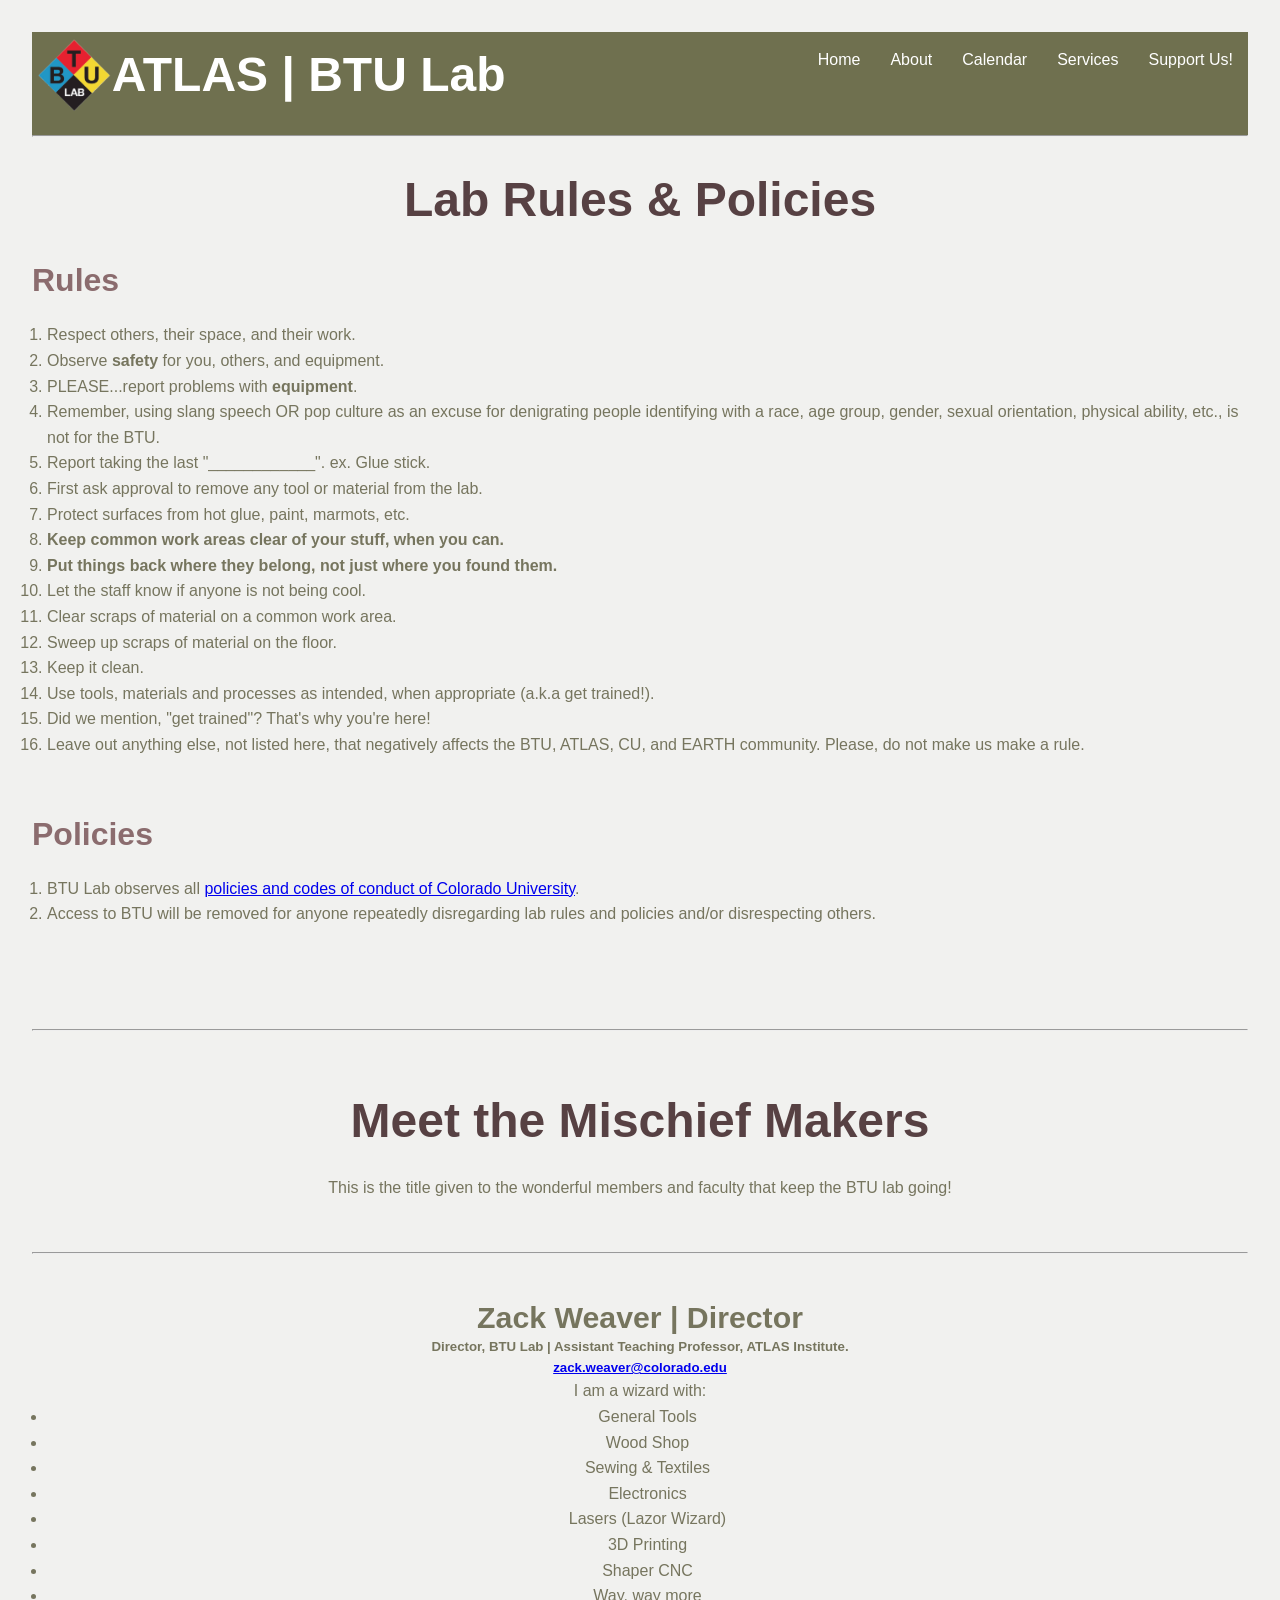
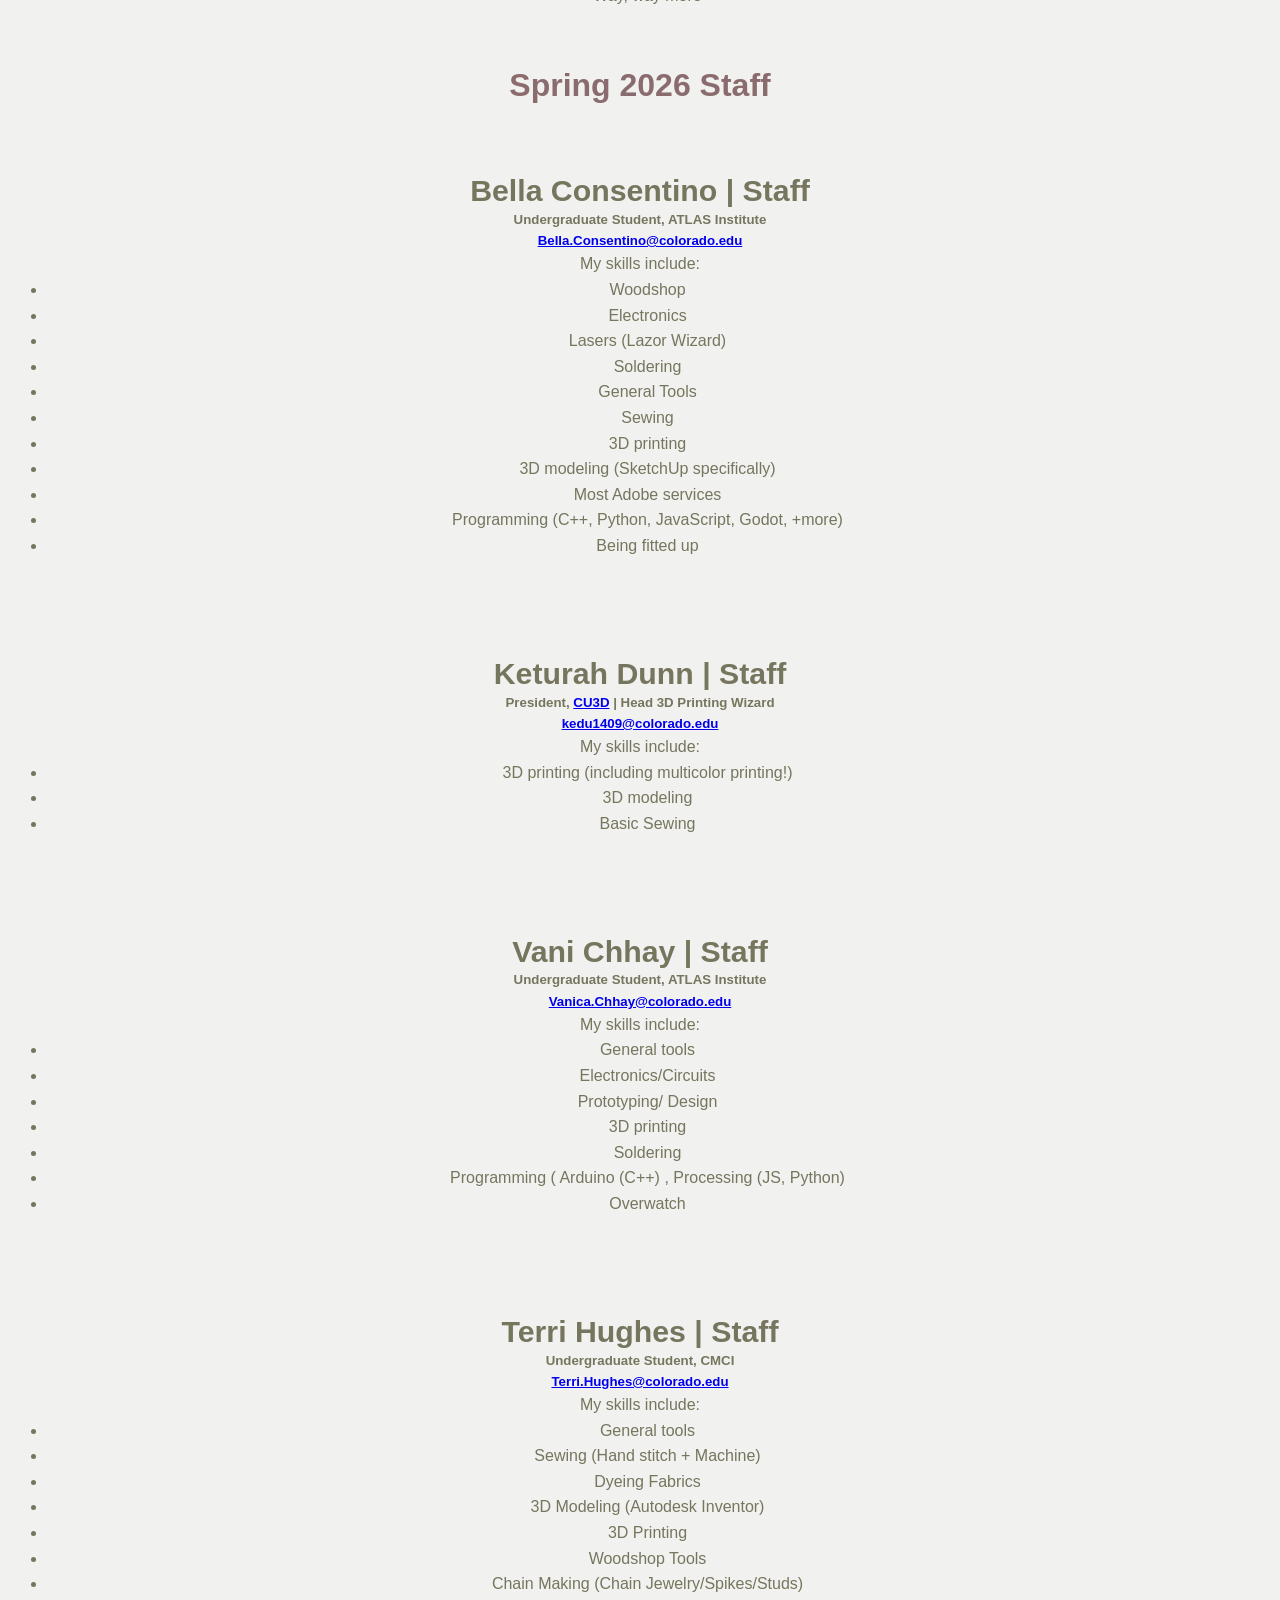
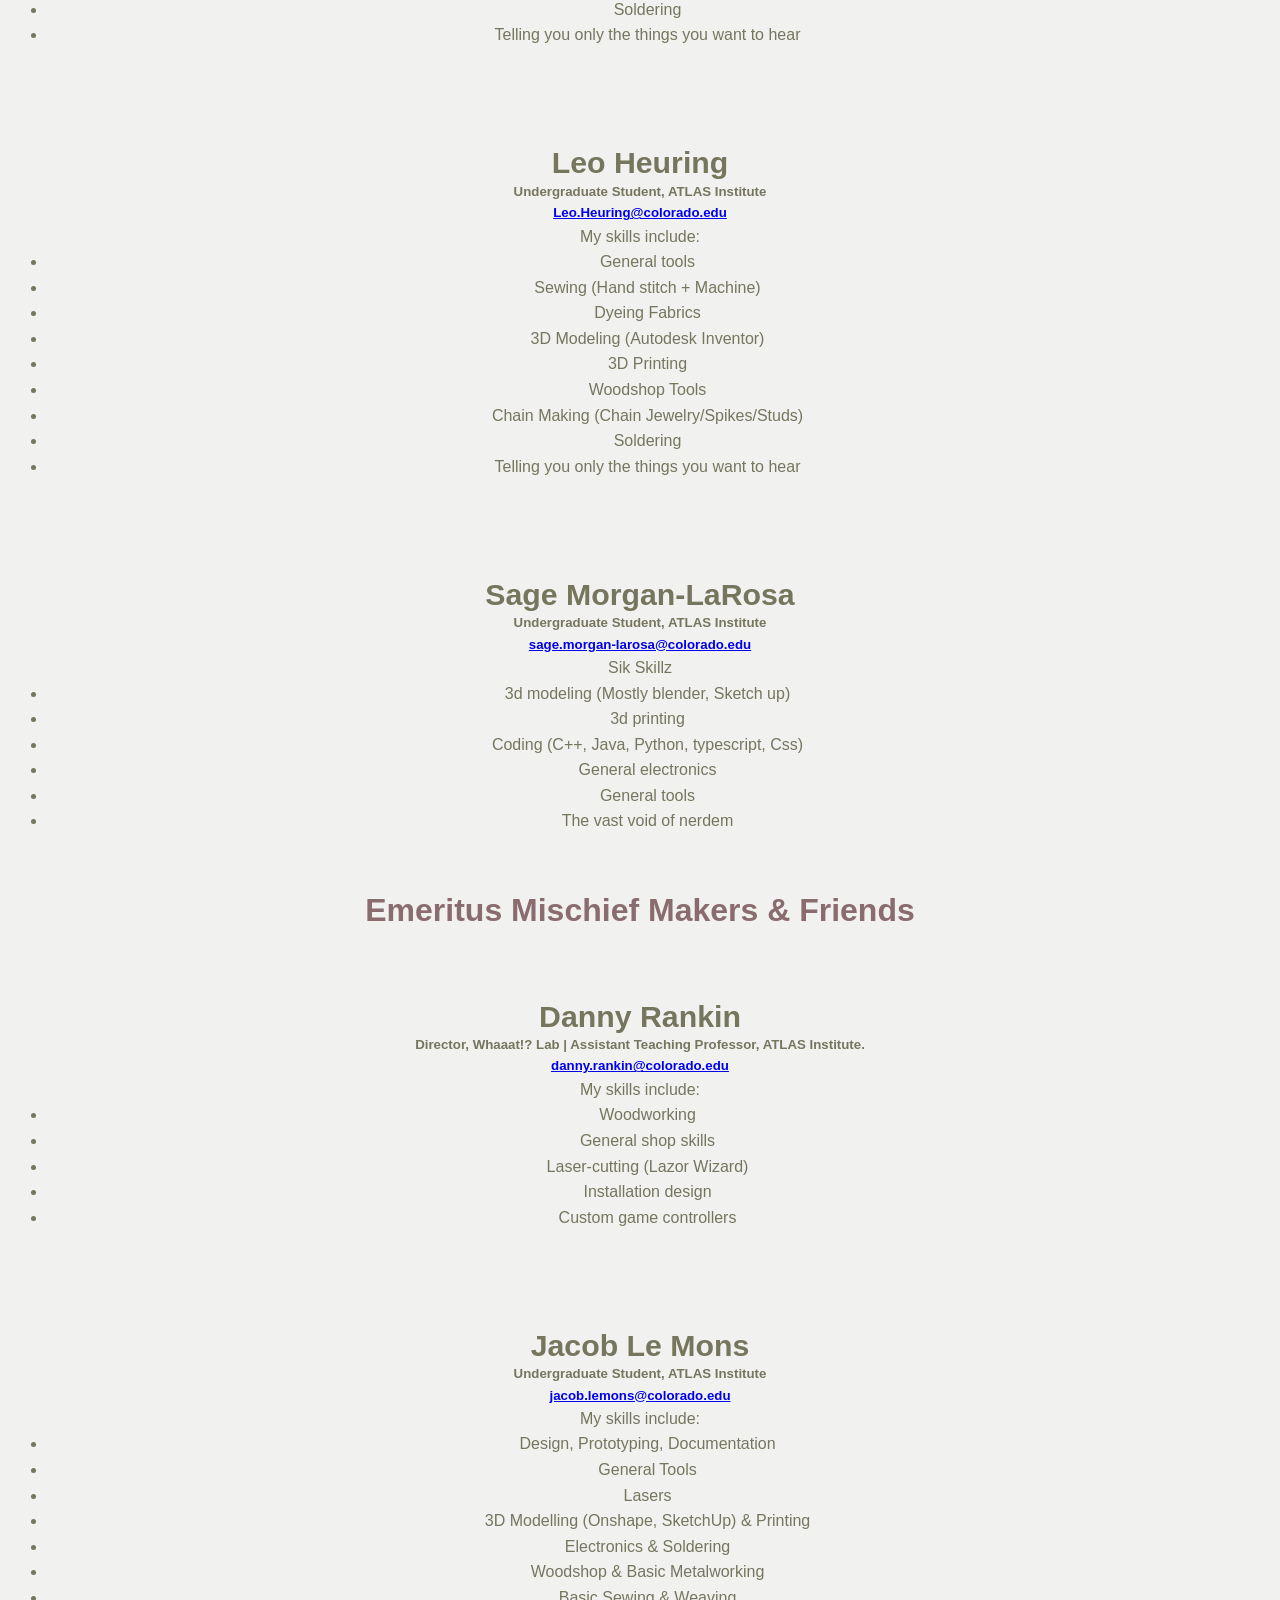
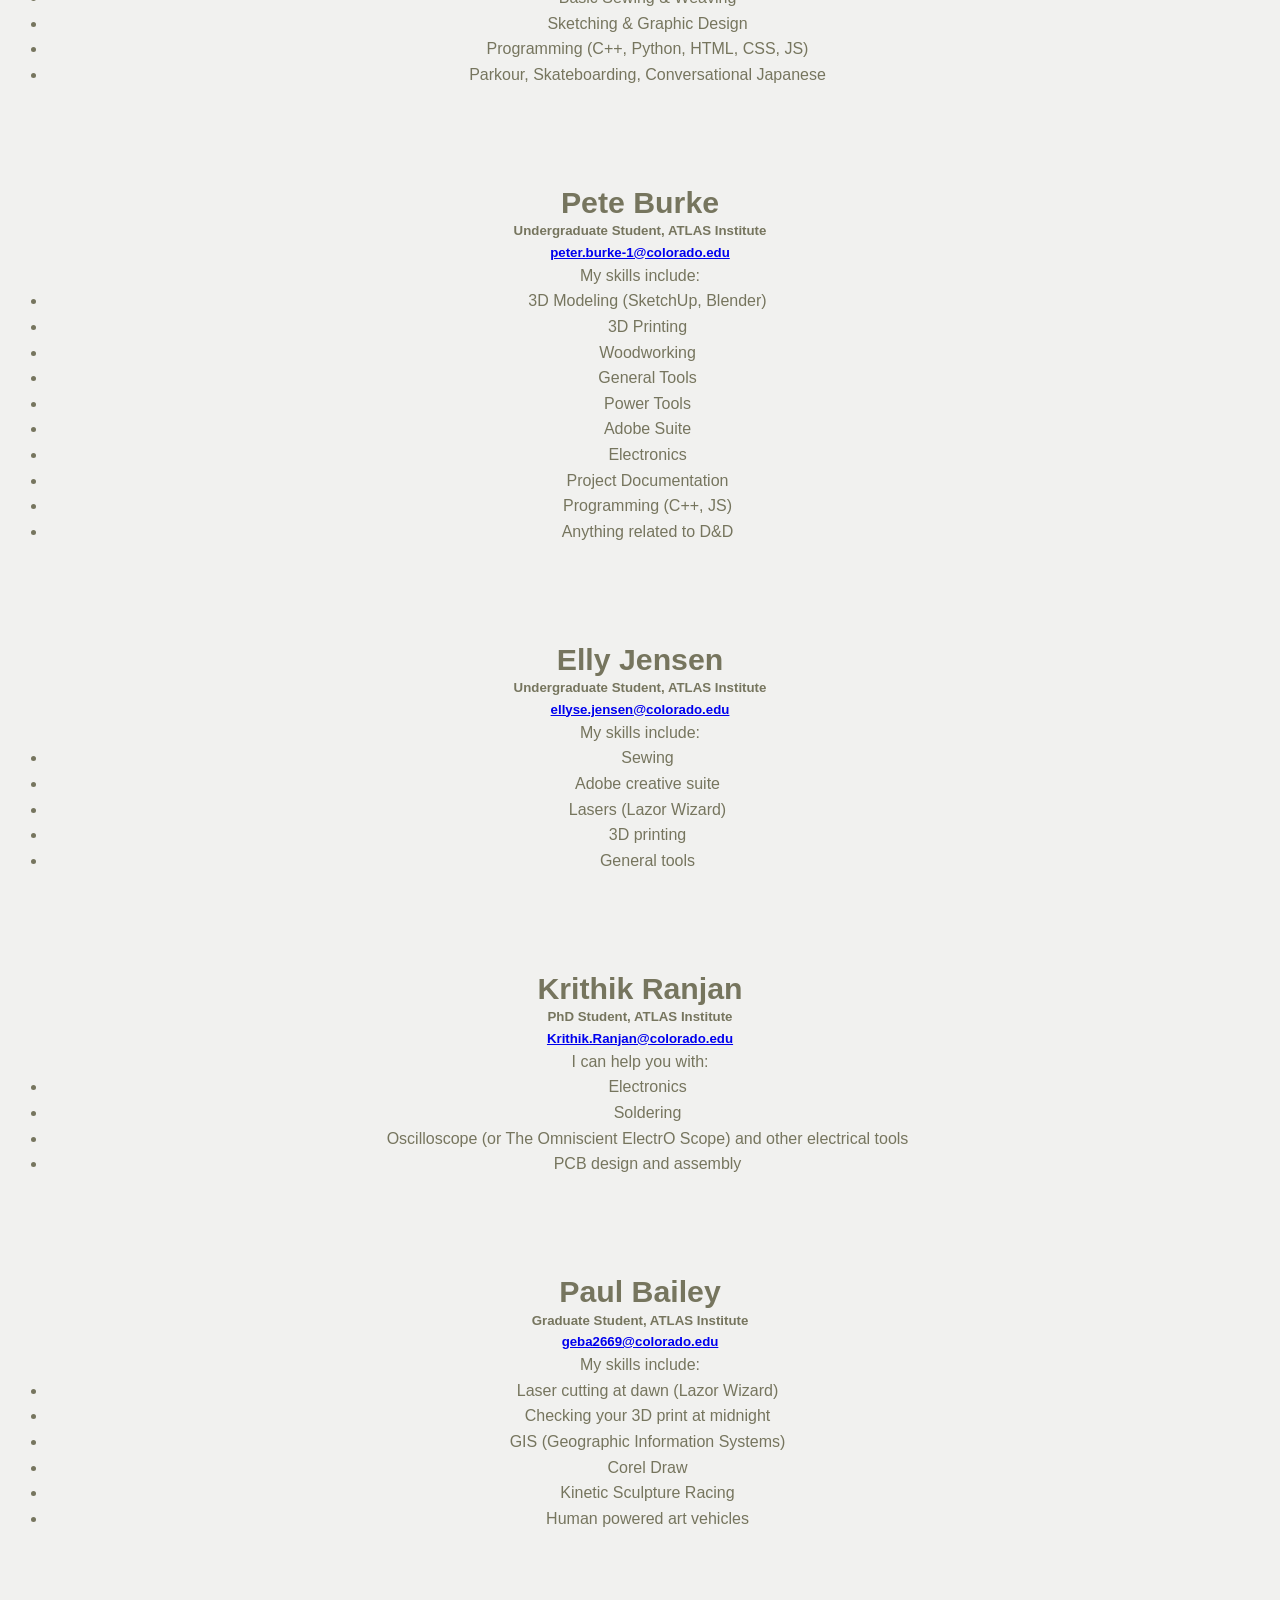
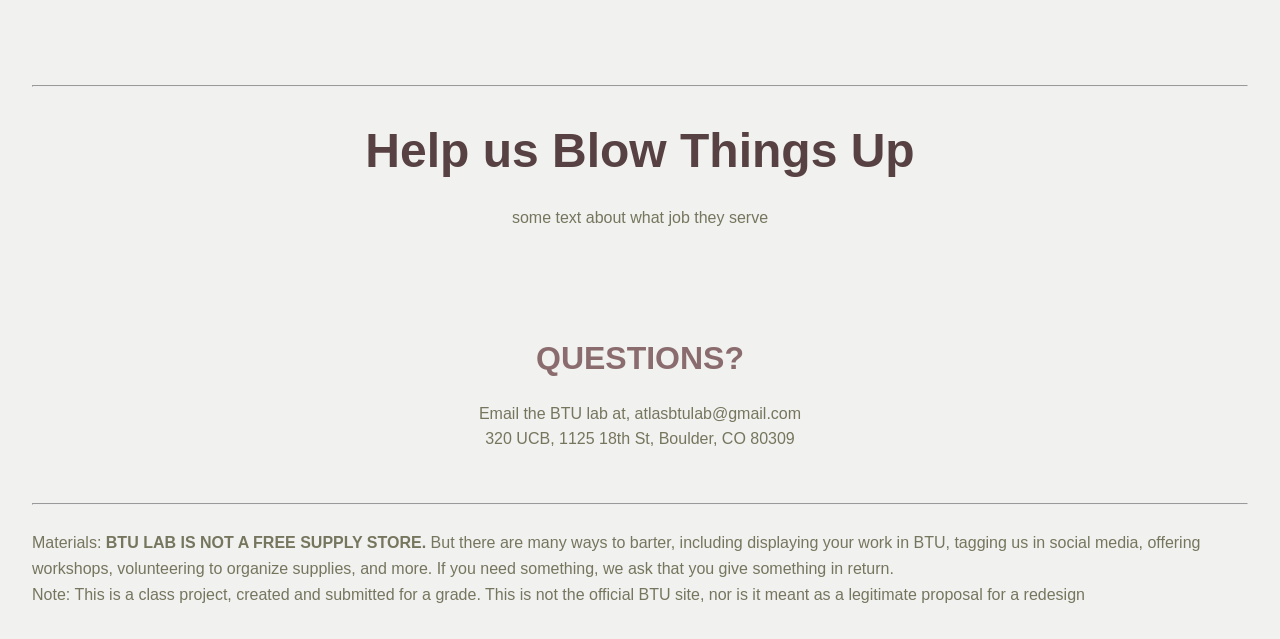
==== commit 17a0e6f9: "further tidy about page" ====
--- a/about.html
+++ b/about.html
@@ -33,7 +33,7 @@
     <body>
         <h1 align="center">Lab Rules & Policies</h1>
         <h2>Rules</h2>
-            <ol>
+            <ol class="identlist">
                 <li>Respect others, their space, and their work.</li>
                 <li>Observe <b>safety</b> for you, others, and equipment.</li>
                 <li>PLEASE...report problems with <b>equipment</b>.</li>
@@ -55,7 +55,7 @@
             <br><br>
 
         <h2>Policies</h2>
-            <ol>
+            <ol class="identlist">
                 <li>BTU Lab observes all <a href="https://www.cu.edu/ope/aps/2027">policies and codes of conduct of Colorado University</a>.</li>
                 <li>Access to BTU will be removed for anyone repeatedly disregarding lab rules and policies and/or disrespecting others.</li>
             </ol>
@@ -86,10 +86,10 @@
 
             <h5><a href="mailto:zack.weaver@colorado.edu">zack.weaver@colorado.edu</a></h5>
 
-            <h3>
+            <p>
                 I am a wizard with:
-            </h3>
-            <ul class="skillist">
+            </p>
+            <ul class="identlist">
                 <li>General Tools</li>
                 <li>Wood Shop</li>
                 <li>Sewing & Textiles</li>
@@ -114,10 +114,10 @@
 
             <h5><a href="mailto:Bella.Consentino@colorado.edu">Bella.Consentino@colorado.edu</a></h5>
 
-            <h3>
-                My skills include:
-            </h3>
-            <ul class="skillist">
+            <p>
+                My skills include:
+            </p>
+            <ul class="identlist">
                 <li>Woodshop</li>
                 <li>Electronics</li>
                 <li>Lasers (Lazor Wizard)</li>
@@ -143,10 +143,10 @@
 
             <h5><a href="mailto:kedu1409@colorado.edu">kedu1409@colorado.edu</a></h5>
 
-            <h3>
-                My skills include:
-            </h3>
-            <ul class="skillist">
+            <p>
+                My skills include:
+            </p>
+            <ul class="identlist">
                 <li>3D printing (including multicolor printing!)</li>
                 <li>3D modeling</li>
                 <li>Basic Sewing</li>
@@ -165,10 +165,10 @@
 
             <h5><a href="mailto:Vanica.Chhay@colorado.edu">Vanica.Chhay@colorado.edu</a></h5>
 
-            <h3>
-                My skills include:
-            </h3>
-            <ul class="skillist">
+            <p>
+                My skills include:
+            </p>
+            <ul class="identlist">
                 <li>General tools</li>
                 <li>Electronics/Circuits</li>
                 <li>Prototyping/ Design</li>
@@ -191,10 +191,10 @@
 
             <h5><a href="mailto:Terri.Hughes@colorado.edu">Terri.Hughes@colorado.edu</a></h5>
 
-            <h3>
-                My skills include:
-            </h3>
-            <ul class="skillist">
+            <p>
+                My skills include:
+            </p>
+            <ul class="identlist">
                 <li>General tools</li>
                 <li>Sewing (Hand stitch + Machine)</li>
                 <li>Dyeing Fabrics</li>
@@ -219,10 +219,10 @@
 
             <h5><a href="mailto:Leo.Heuring@colorado.edu">Leo.Heuring@colorado.edu</a></h5>
 
-            <h3>
-                My skills include:
-            </h3>
-            <ul class="skillist">
+            <p>
+                My skills include:
+            </p>
+            <ul class="identlist">
                 <li>General tools</li>
                 <li>Sewing (Hand stitch + Machine)</li>
                 <li>Dyeing Fabrics</li>
@@ -247,10 +247,10 @@
 
             <h5><a href="mailto:sage.morgan-larosa@colorado.edu">sage.morgan-larosa@colorado.edu</a></h5>
 
-            <h3>
+            <p>
                 Sik Skillz
-            </h3>
-            <ul class="skillist">
+            </p>
+            <ul class="identlist">
                 <li>3d modeling (Mostly blender, Sketch up)</li>
                 <li>3d printing</li>
                 <li>Coding (C++, Java, Python, typescript, Css)</li>
@@ -273,10 +273,10 @@
 
             <h5><a href="mailto:danny.rankin@colorado.edu">danny.rankin@colorado.edu</a></h5>
 
-            <h3>
-                My skills include:
-            </h3>
-            <ul class="skillist">
+            <p>
+                My skills include:
+            </p>
+            <ul class="identlist">
                 <li>Woodworking</li>
                 <li>General shop skills</li>
                 <li>Laser-cutting (Lazor Wizard)</li>
@@ -297,10 +297,10 @@
 
             <h5><a href="mailto:jacob.lemons@colorado.edu">jacob.lemons@colorado.edu</a></h5>
 
-            <h3>
-                My skills include:
-            </h3>
-            <ul class="skillist">
+            <p>
+                My skills include:
+            </p>
+            <ul class="identlist">
                 <li>Design, Prototyping, Documentation</li>
                 <li>General Tools</li>
                 <li>Lasers</li>
@@ -326,10 +326,10 @@
 
             <h5><a href="mailto:peter.burke-1@colorado.edu">peter.burke-1@colorado.edu</a></h5>
 
-            <h3>
-                My skills include:
-            </h3>
-            <ul class="skillist">
+            <p>
+                My skills include:
+            </p>
+            <ul class="identlist">
                 <li>3D Modeling (SketchUp, Blender)</li>
                 <li>3D Printing</li>
                 <li>Woodworking</li>
@@ -355,10 +355,10 @@
 
             <h5><a href="mailto:ellyse.jensen@colorado.edu">ellyse.jensen@colorado.edu</a></h5>
 
-            <h3>
-                My skills include:
-            </h3>
-            <ul class="skillist">
+            <p>
+                My skills include:
+            </p>
+            <ul class="identlist">
                 <li>Sewing</li>
                 <li>Adobe creative suite</li>
                 <li>Lasers (Lazor Wizard)</li>
@@ -382,7 +382,7 @@
             <p>
                 I can help you with:
             </p>
-            <ul class="skillist">
+            <ul class="identlist">
                 <li>Electronics</li>
                 <li>Soldering</li>
                 <li>Oscilloscope (or The Omniscient ElectrO Scope) and other electrical tools </li>
@@ -402,10 +402,10 @@
 
             <h5><a href="geba2669@colorado.edu">geba2669@colorado.edu</a></h5>
 
-            <h3>
-                My skills include:
-            </h3>
-            <ul class="skillist">
+            <p>
+                My skills include:
+            </p>
+            <ul class="identlist">
                 <li>Laser cutting at dawn (Lazor Wizard)</li>
                 <li>Checking your 3D print at midnight</li>
                 <li>GIS (Geographic Information Systems)</li>
--- a/style.css
+++ b/style.css
@@ -214,6 +214,6 @@
     font-size-adjust: 1.0;
 }
 
-.skillist {
+.identlist {
     margin-left: 15px;
 }
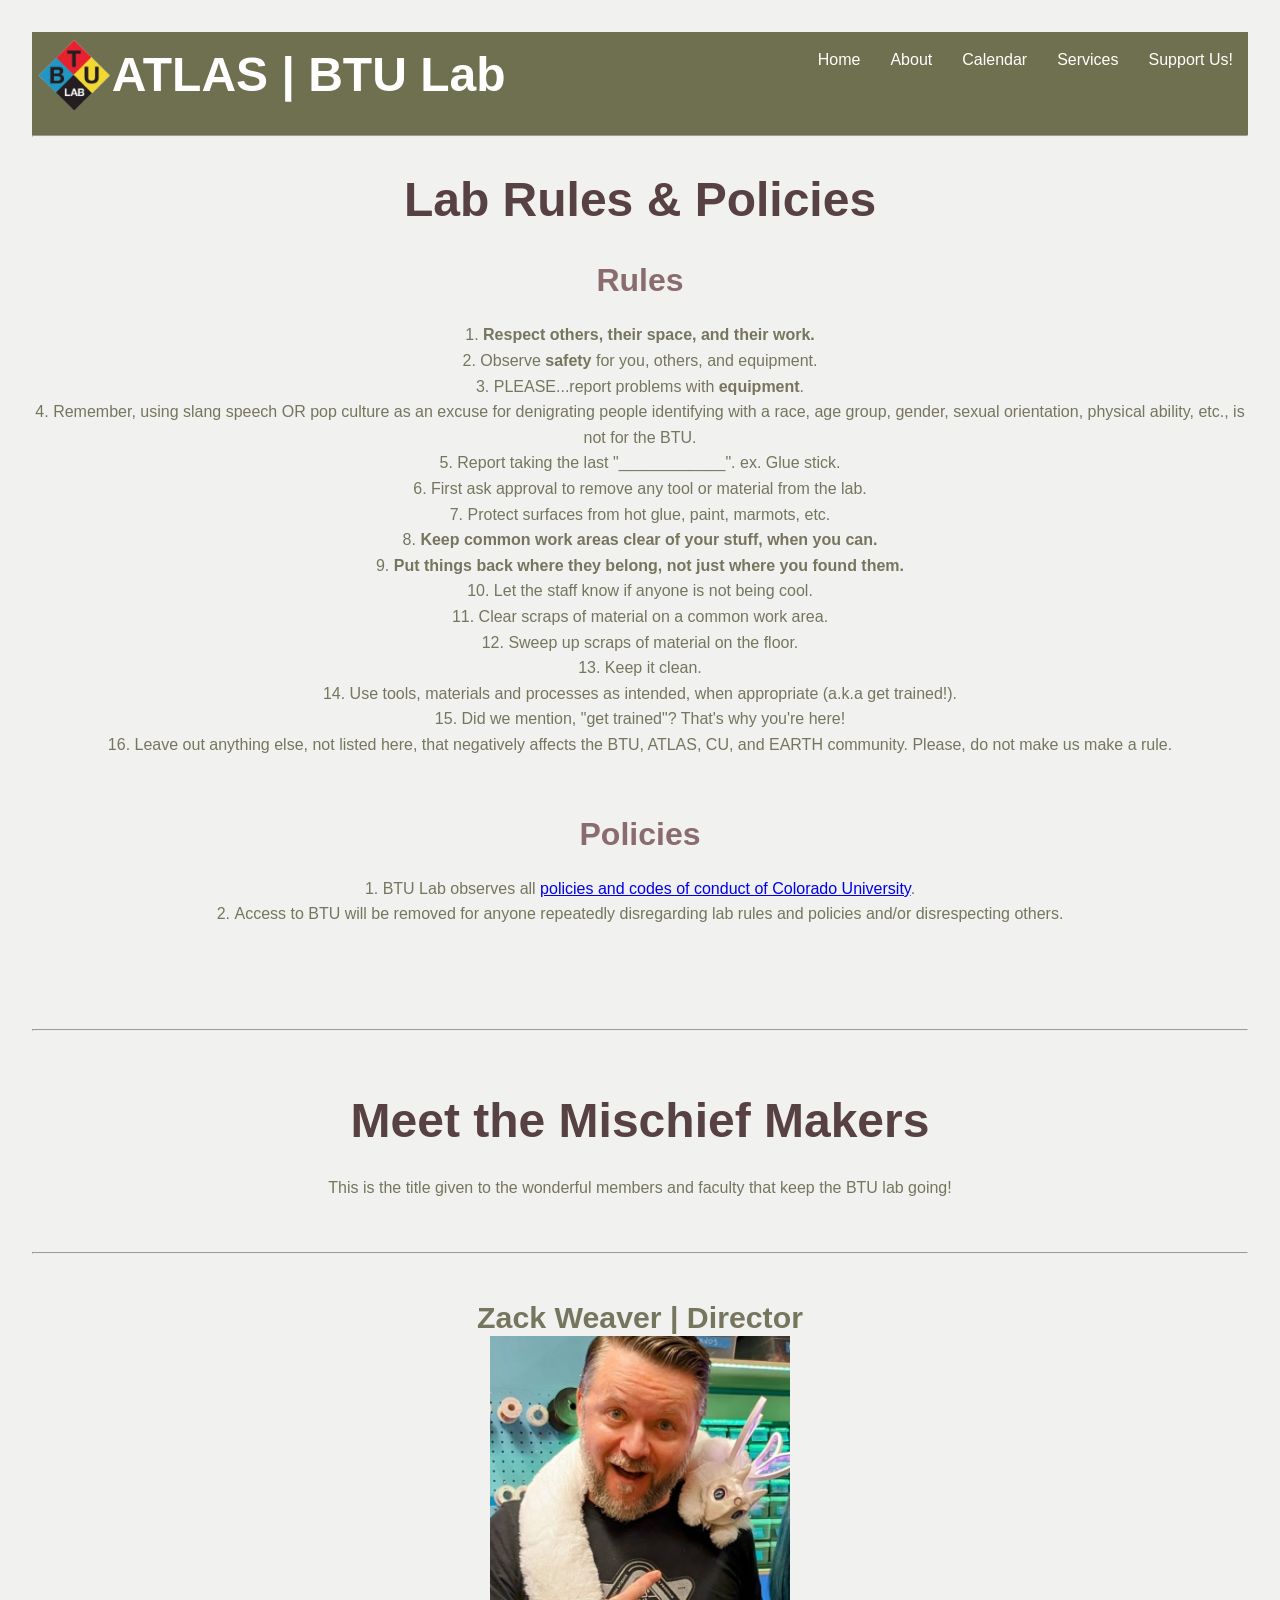
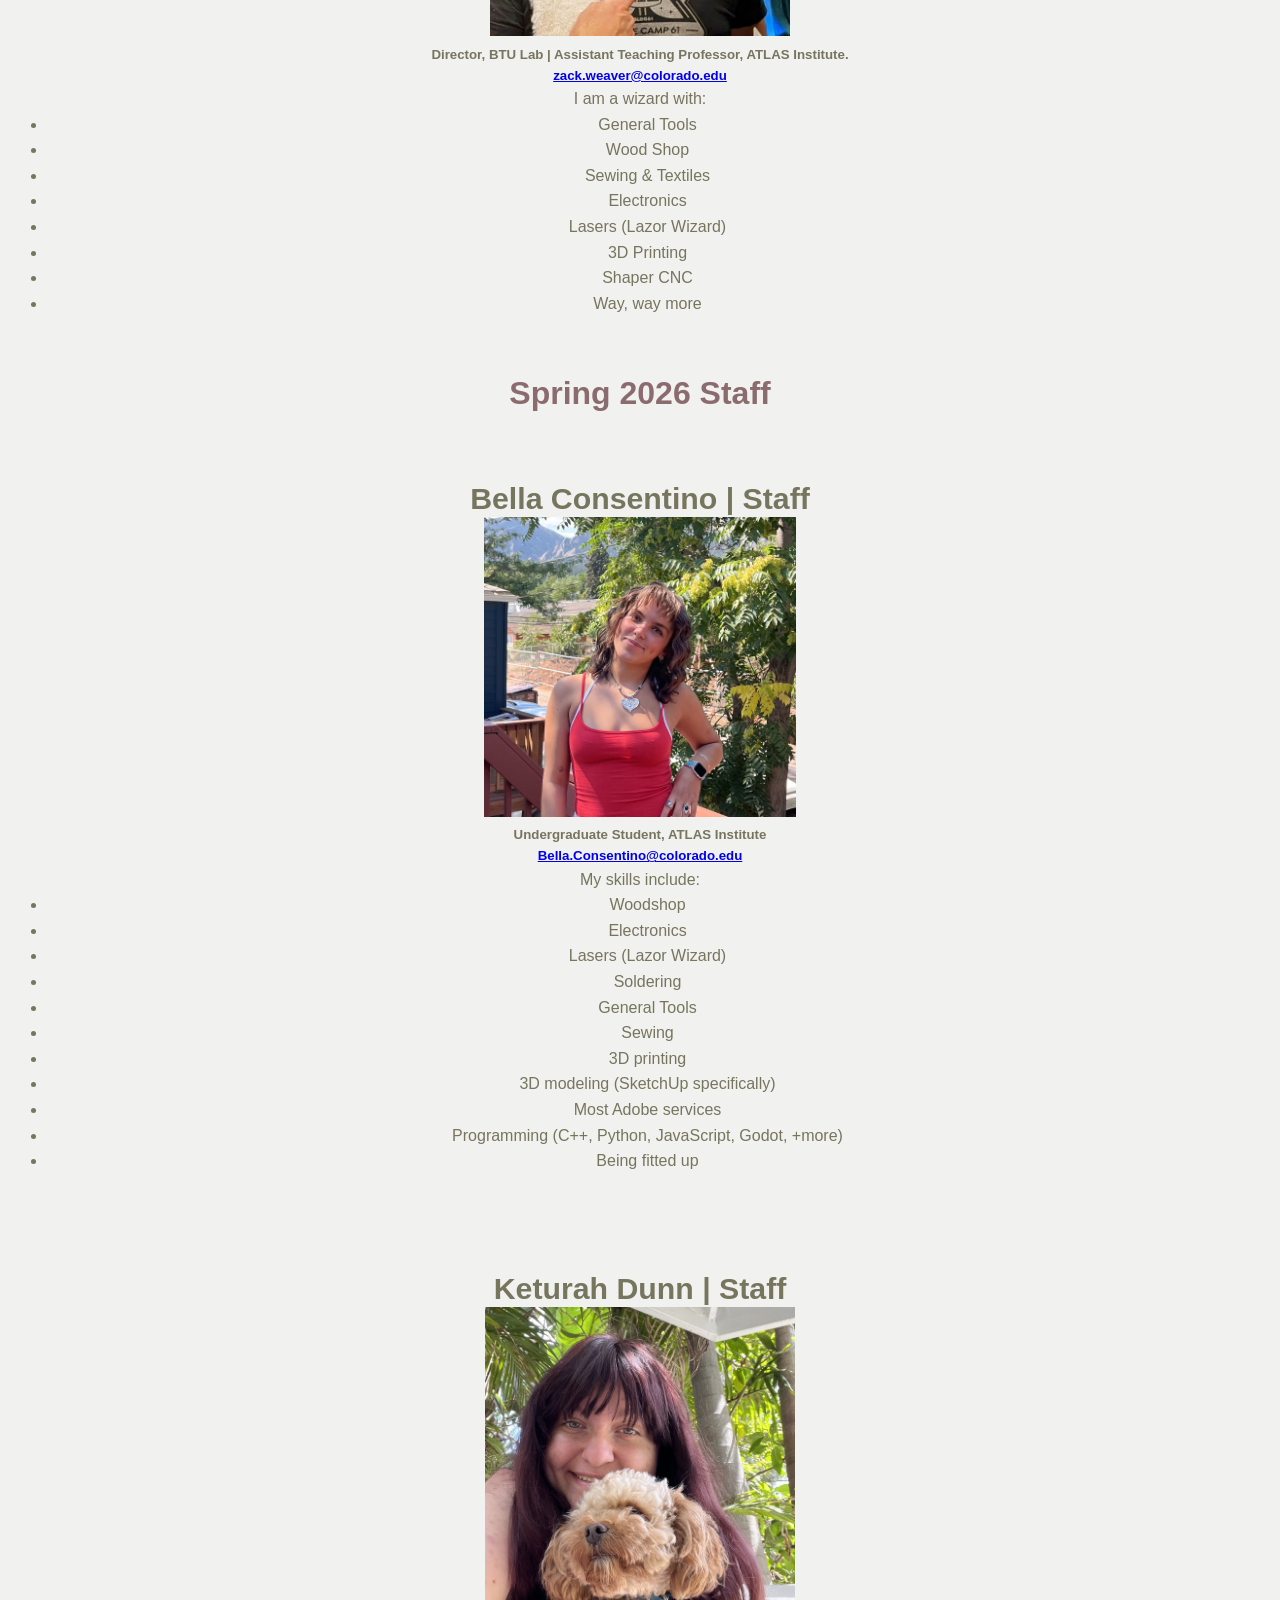
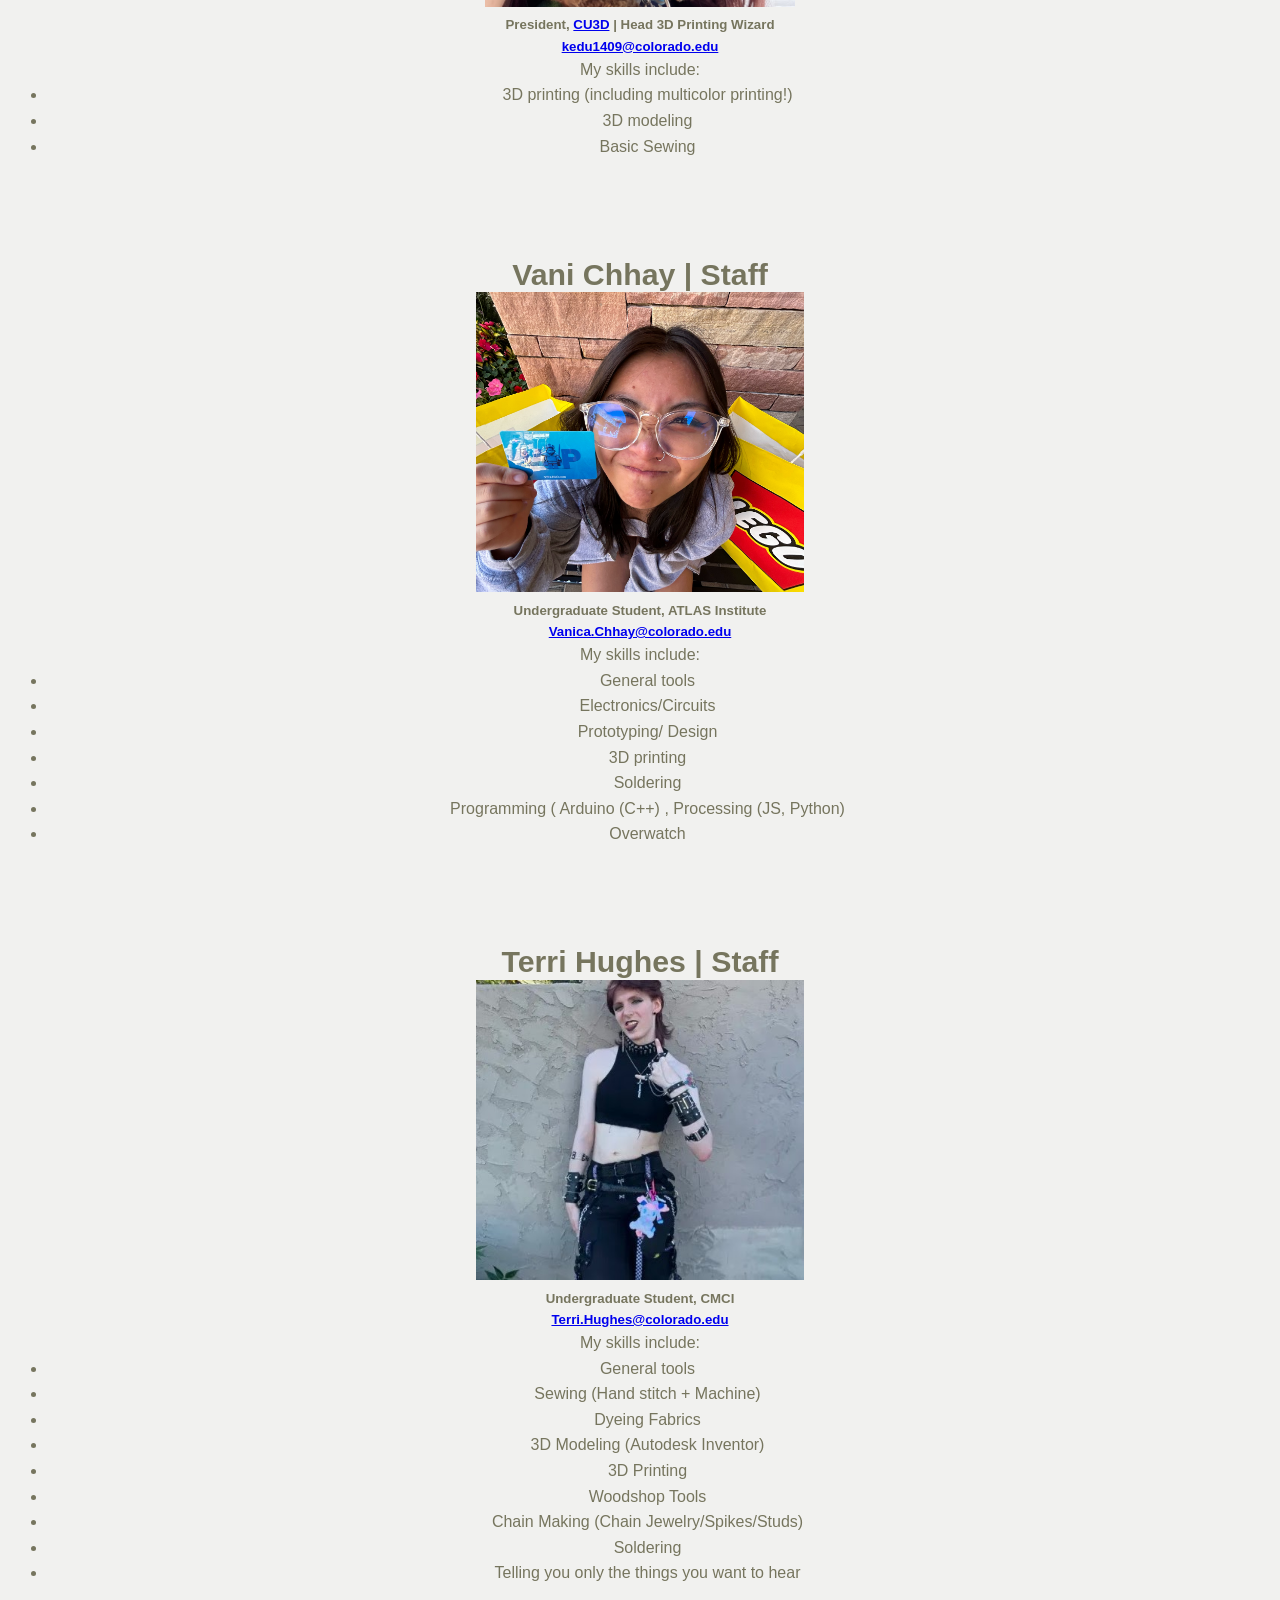
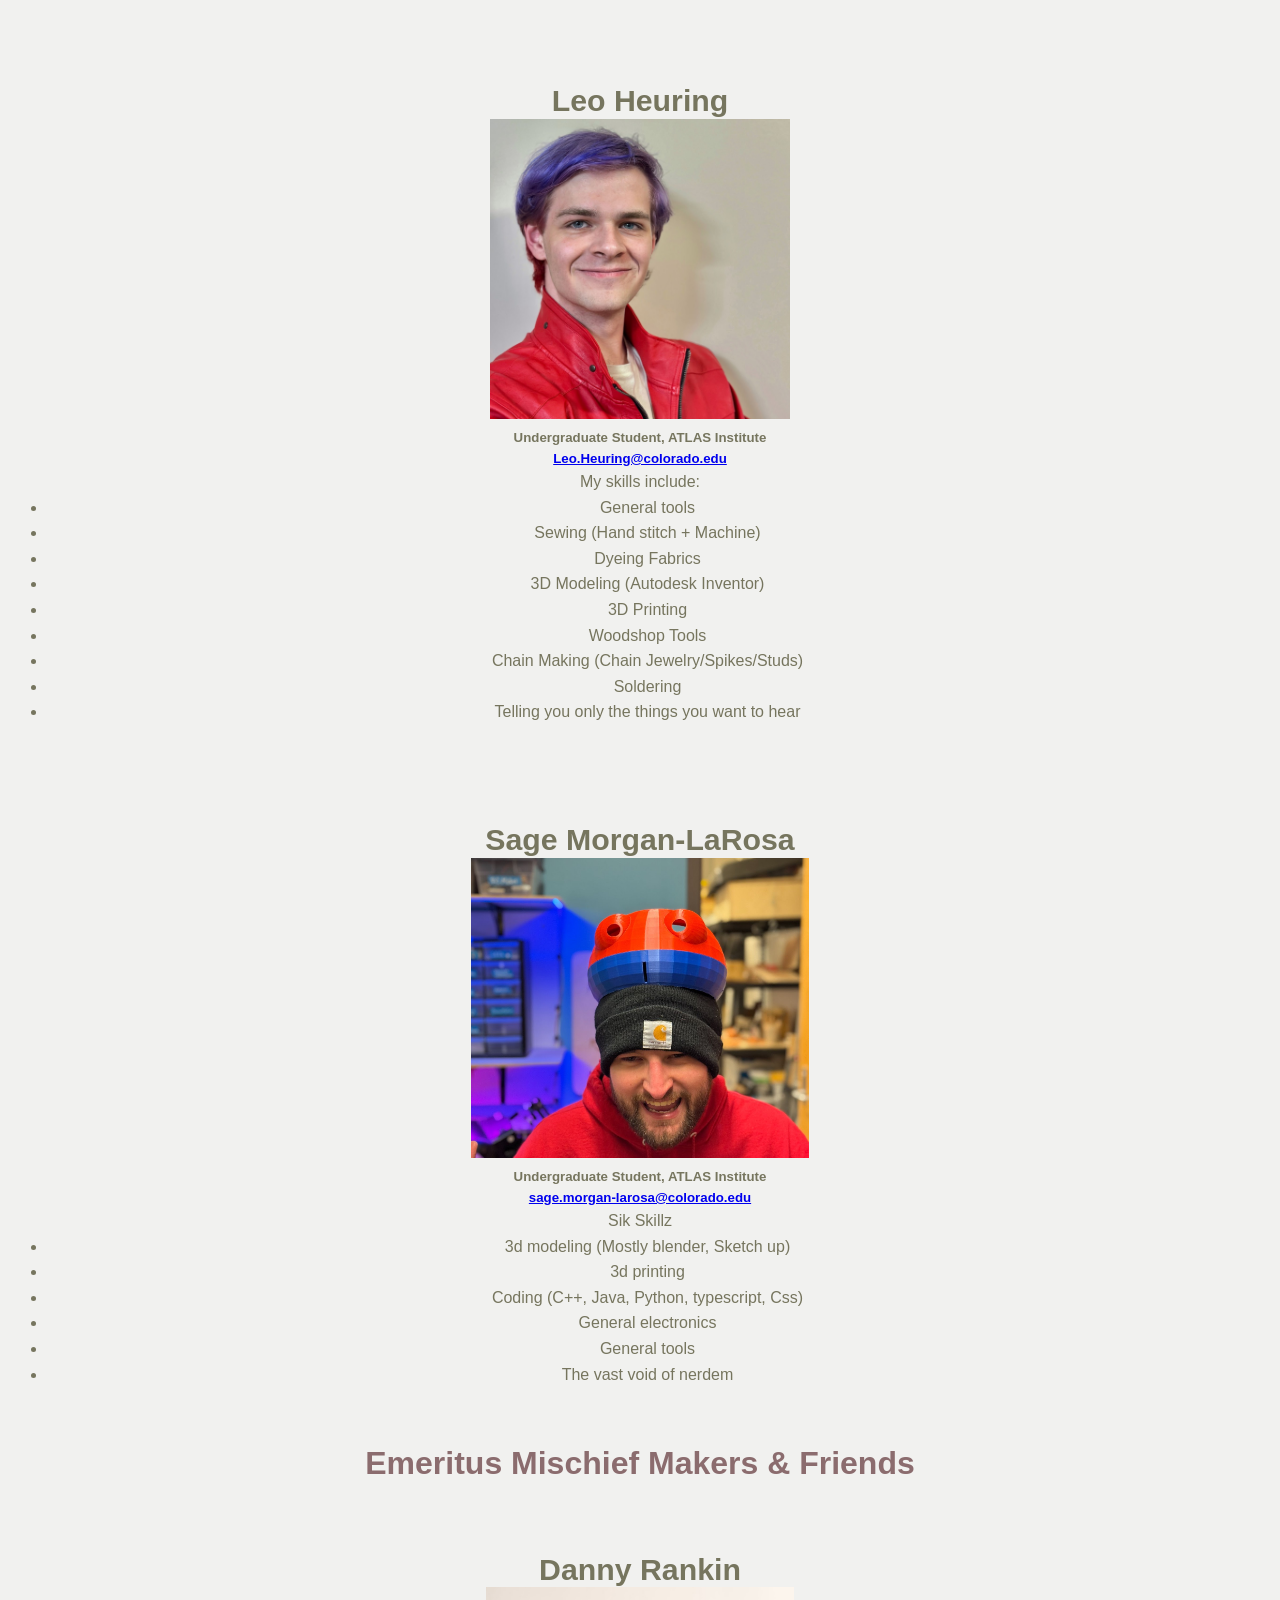
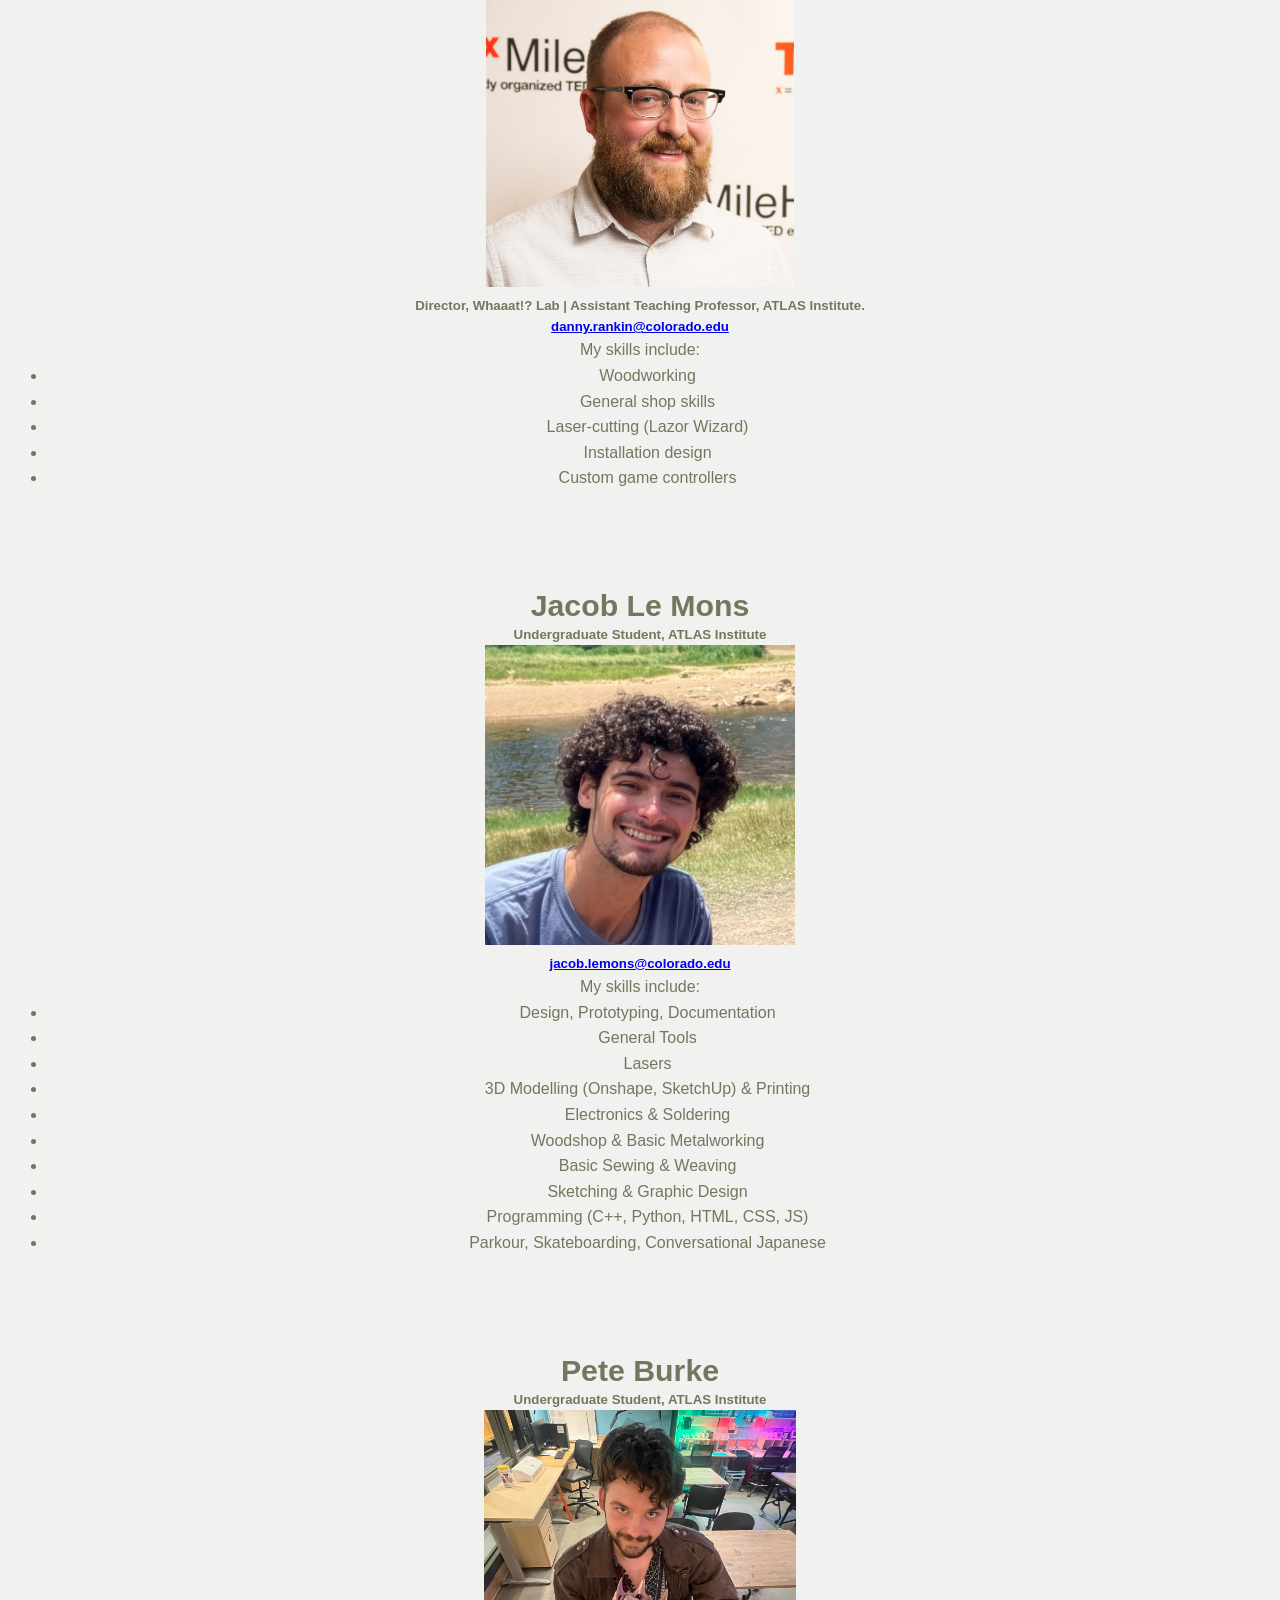
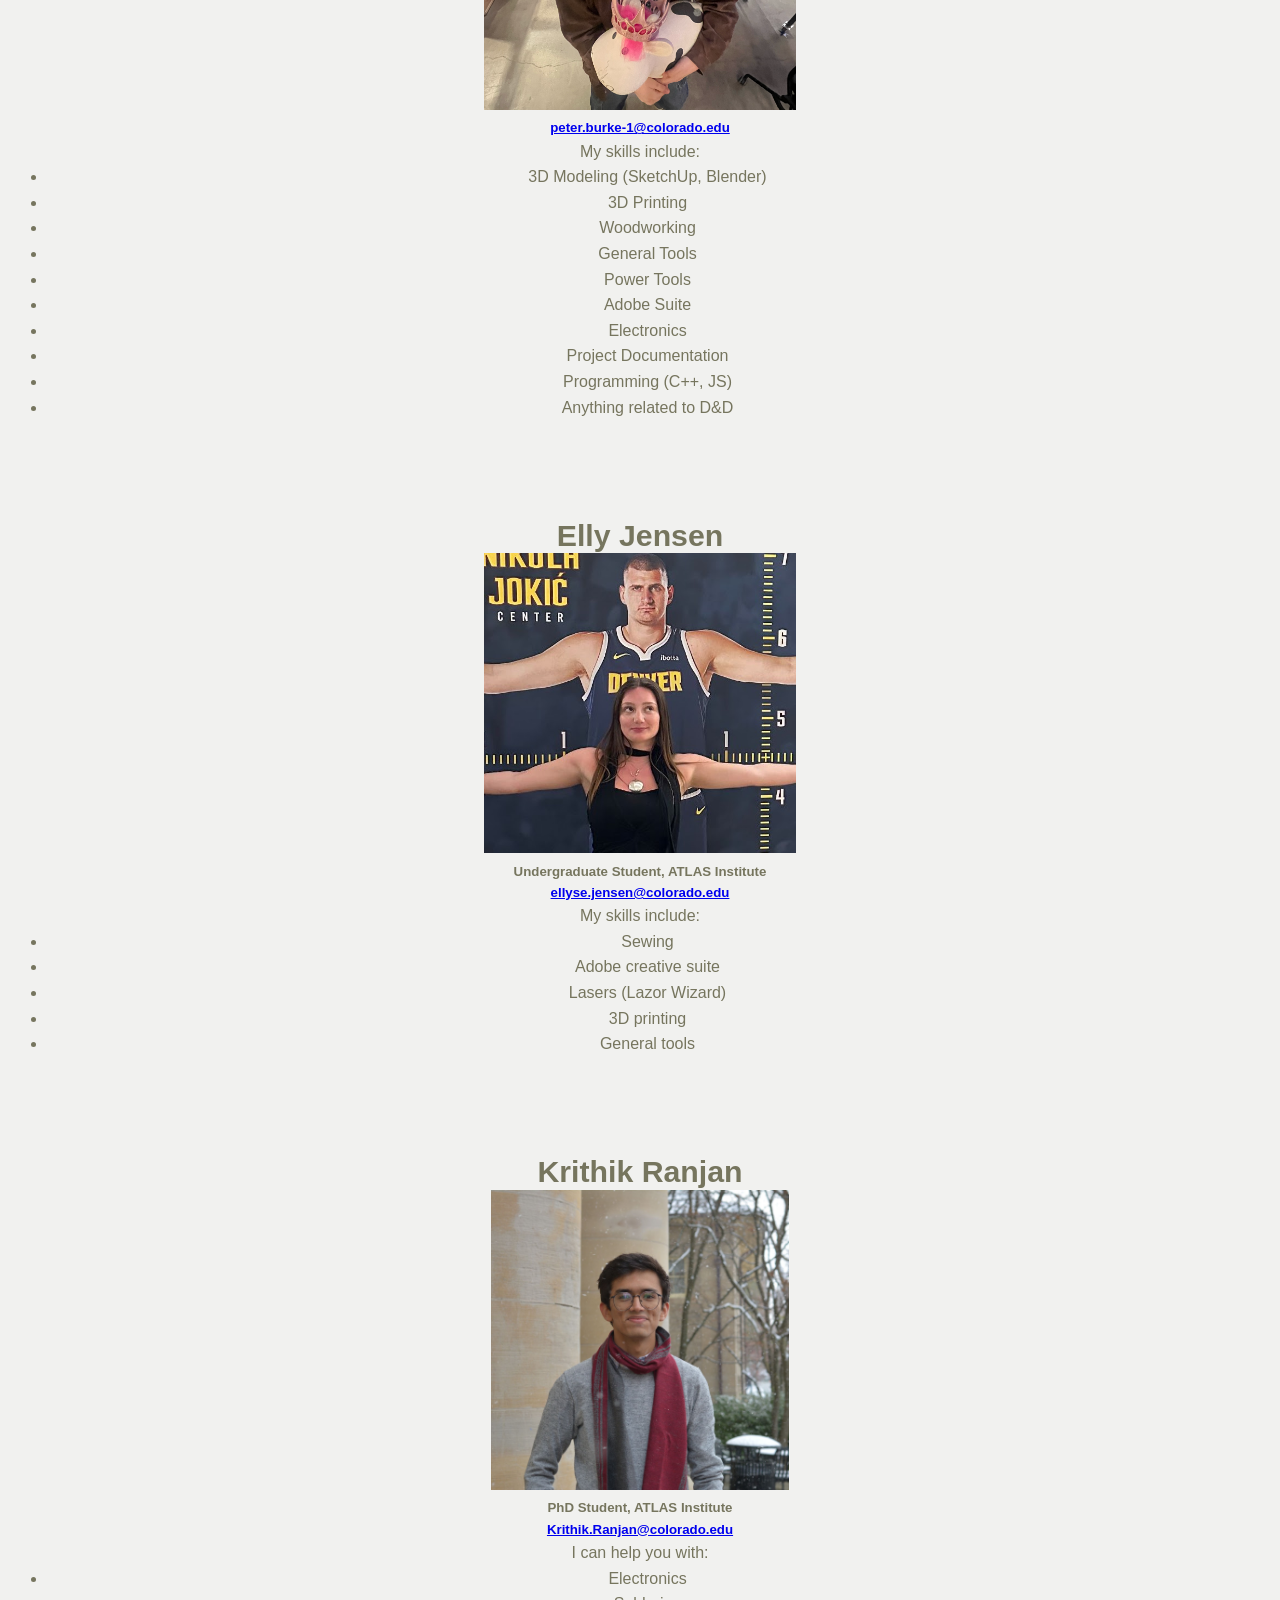
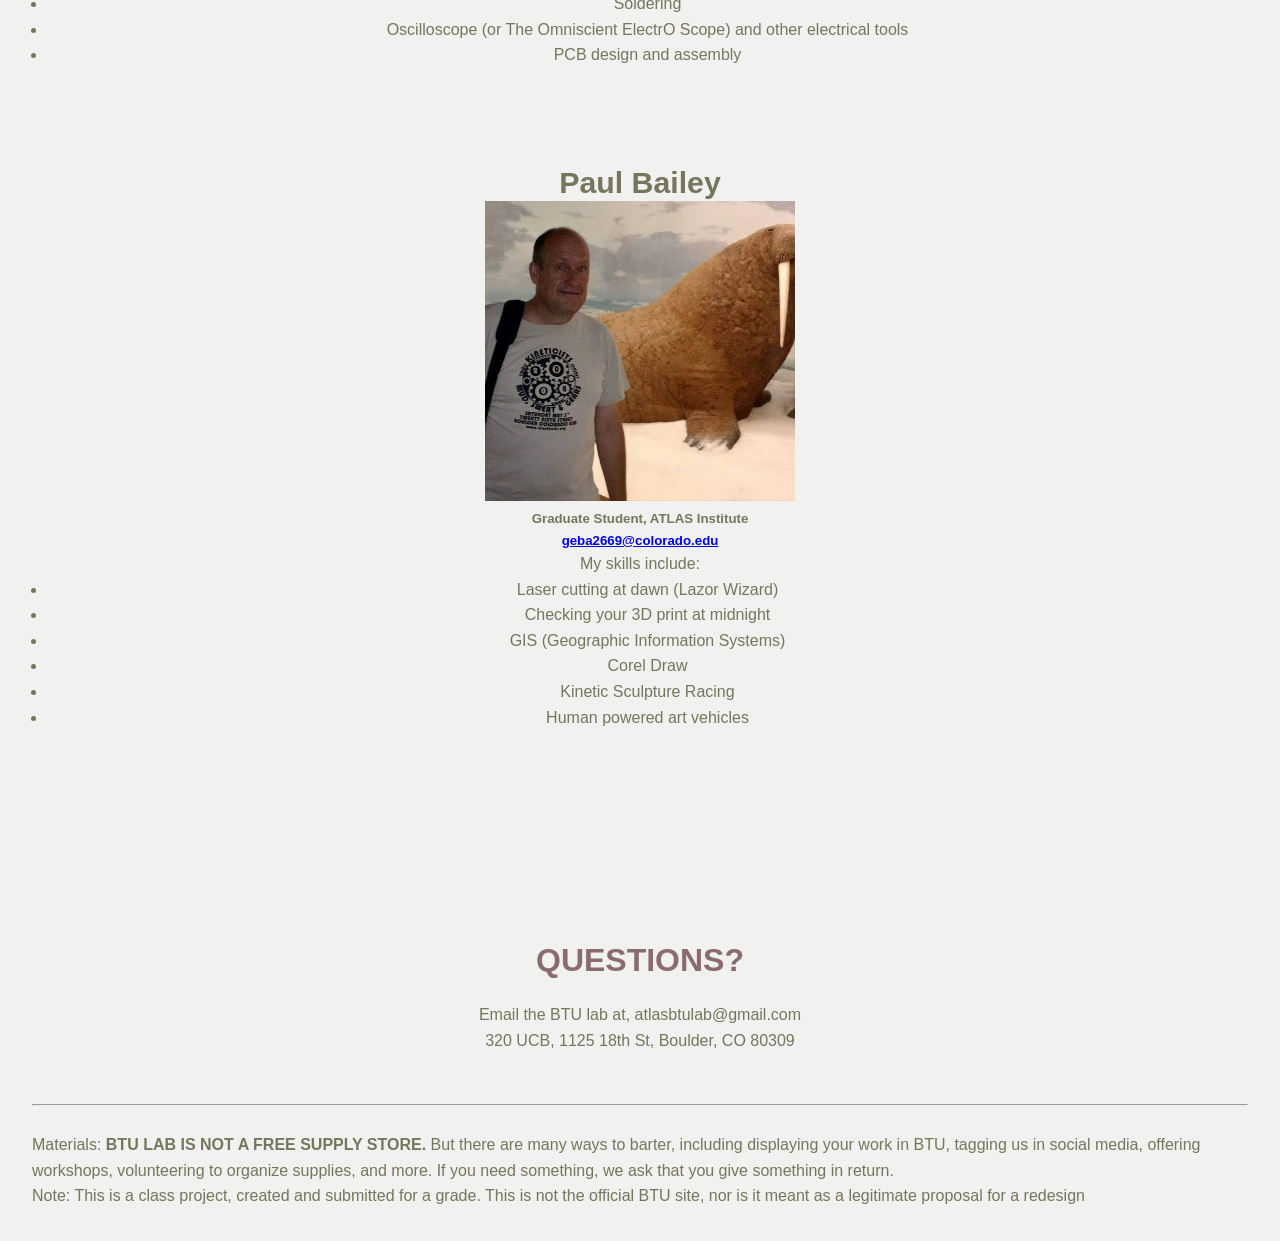
==== commit 59433c79: "Complete Aboutpage & Rules+Services Overhaul" ====
--- a/about.html
+++ b/about.html
@@ -31,38 +31,37 @@
  <main>
 
     <body>
-        <h1 align="center">Lab Rules & Policies</h1>
-        <h2>Rules</h2>
-            <ol class="identlist">
-                <li>Respect others, their space, and their work.</li>
-                <li>Observe <b>safety</b> for you, others, and equipment.</li>
-                <li>PLEASE...report problems with <b>equipment</b>.</li>
-                <li>Remember, using slang speech OR pop culture as an excuse for denigrating people identifying with a race, age group, gender, sexual orientation, physical ability, etc., is not for the BTU.</li>
-                <li>Report taking the last "____________". ex. Glue stick.</li>
-                <li>First ask approval to remove any tool or material from the lab.</li>
-                <li>Protect surfaces from hot glue, paint, marmots, etc.</li>
-                <li><b>Keep common work areas clear of your stuff, when you can.</b></li>
-                <li><b>Put things back where they belong, not just where you found them.</b></li>
-                <li>Let the staff know if anyone is not being cool.</li>
-                <li>Clear scraps of material on a common work area.</li>
-                <li>Sweep up scraps of material on the floor.</li>
-                <li>Keep it clean.</li>
-                <li>Use tools, materials and processes as intended, when appropriate (a.k.a get trained!).</li>
-                <li>Did we mention, "get trained"? That's why you're here!</li>
-                <li>Leave out anything else, not listed here, that negatively affects the BTU, ATLAS, CU, and EARTH community. Please, do not make us make a rule.</li>
-            </ol>
-
-            <br><br>
-
-        <h2>Policies</h2>
-            <ol class="identlist">
-                <li>BTU Lab observes all <a href="https://www.cu.edu/ope/aps/2027">policies and codes of conduct of Colorado University</a>.</li>
-                <li>Access to BTU will be removed for anyone repeatedly disregarding lab rules and policies and/or disrespecting others.</li>
-            </ol>
-
-
-        <br><br>
-
+        <h1 align="center">Lab Rules &amp; Policies</h1>
+
+        <h2 align="center">Rules</h2>
+        <ol style="text-align: center; list-style-position: inside; padding: 0;">
+            <li><b>Respect others, their space, and their work.</b></li>
+            <li>Observe <b>safety</b> for you, others, and equipment.</li>
+            <li>PLEASE...report problems with <b>equipment</b>.</li>
+            <li>Remember, using slang speech OR pop culture as an excuse for denigrating people identifying with a race, age group, gender, sexual orientation, physical ability, etc., is not for the BTU.</li>
+            <li>Report taking the last "____________". ex. Glue stick.</li>
+            <li>First ask approval to remove any tool or material from the lab.</li>
+            <li>Protect surfaces from hot glue, paint, marmots, etc.</li>
+            <li><b>Keep common work areas clear of your stuff, when you can.</b></li>
+            <li><b>Put things back where they belong, not just where you found them.</b></li>
+            <li>Let the staff know if anyone is not being cool.</li>
+            <li>Clear scraps of material on a common work area.</li>
+            <li>Sweep up scraps of material on the floor.</li>
+            <li>Keep it clean.</li>
+            <li>Use tools, materials and processes as intended, when appropriate (a.k.a get trained!).</li>
+            <li>Did we mention, "get trained"? That's why you're here!</li>
+            <li>Leave out anything else, not listed here, that negatively affects the BTU, ATLAS, CU, and EARTH community. Please, do not make us make a rule.</li>
+        </ol>
+
+        <br><br>
+
+        <h2 align="center">Policies</h2>
+        <ol style="text-align: center; list-style-position: inside; padding: 0;">
+            <li>BTU Lab observes all <a href="https://www.cu.edu/ope/aps/2027">policies and codes of conduct of Colorado University</a>.</li>
+            <li>Access to BTU will be removed for anyone repeatedly disregarding lab rules and policies and/or disrespecting others.</li>
+        </ol>
+
+        <br><br>
     </body>
 
 <br><br>
@@ -81,7 +80,7 @@
         <br><br>
         <section id="zackweaver" align="center">
             <h4><a href=about.html#zackweaver class="mmnames">Zack Weaver | Director</a></h4>
-
+            <p align="center"><img src="assets/people/zack.jpg" alt="Photo of Zack" height="300"></p>
             <h5>Director, BTU Lab | Assistant Teaching Professor, ATLAS Institute.</h5>
 
             <h5><a href="mailto:zack.weaver@colorado.edu">zack.weaver@colorado.edu</a></h5>
@@ -109,7 +108,7 @@
 
         <section id="bellaconsentino" align="center">
             <h4><a href=about.html#bellaconsentino class="mmnames">Bella Consentino | Staff</a></h4>
-
+            <p align="center"><img src="assets/people/bella.jpg" alt="Photo of Bella" height="300"></p>
             <h5>Undergraduate Student, ATLAS Institute</h5>
 
             <h5><a href="mailto:Bella.Consentino@colorado.edu">Bella.Consentino@colorado.edu</a></h5>
@@ -138,7 +137,7 @@
 
         <section id="keturahdunn" align="center">
             <h4><a href=about.html#keturahdunn class="mmnames">Keturah Dunn | Staff</a></h4>
-
+            <p align="center"><img src="assets/people/keturah.jpg" alt="Photo of Keturah" height="300"></p>
             <h5>President, <a href="https://www.instagram.com/cu3dboulder/">CU3D</a> | Head 3D Printing Wizard</h5>
 
             <h5><a href="mailto:kedu1409@colorado.edu">kedu1409@colorado.edu</a></h5>
@@ -160,7 +159,7 @@
 
         <section id="vanichhay" align="center">
             <h4><a href=about.html#vanichhay class="mmnames">Vani Chhay | Staff</a></h4>
-
+            <p align="center"><img src="assets/people/vani.png" alt="Photo of Vani" height="300"></p>
             <h5>Undergraduate Student, ATLAS Institute</h5>
 
             <h5><a href="mailto:Vanica.Chhay@colorado.edu">Vanica.Chhay@colorado.edu</a></h5>
@@ -186,7 +185,7 @@
 
         <section id="terrihughes" align="center">
             <h4><a href=about.html#terrihughes class="mmnames">Terri Hughes | Staff</a></h4>
-
+            <p align="center"><img src="assets/people/terri.jpg" alt="Photo of Terri" height="300"></p>
             <h5>Undergraduate Student, CMCI</h5>
 
             <h5><a href="mailto:Terri.Hughes@colorado.edu">Terri.Hughes@colorado.edu</a></h5>
@@ -214,7 +213,7 @@
 
         <section id="leoheuring" align="center">
             <h4><a href=about.html#leoheuring class="mmnames">Leo Heuring</a></h4>
-
+            <p align="center"><img src="assets/people/leo.jpg" alt="Photo of Leo" height="300"></p>
             <h5>Undergraduate Student, ATLAS Institute</h5>
 
             <h5><a href="mailto:Leo.Heuring@colorado.edu">Leo.Heuring@colorado.edu</a></h5>
@@ -242,7 +241,7 @@
 
         <section id="sagemorganlarosa" align="center">
             <h4><a href=about.html#sagemorganlarosa class="mmnames">Sage Morgan-LaRosa</a></h4>
-
+            <p align="center"><img src="assets/people/sage.jpg" alt="Photo of Sage" height="300"></p>
             <h5>Undergraduate Student, ATLAS Institute</h5>
 
             <h5><a href="mailto:sage.morgan-larosa@colorado.edu">sage.morgan-larosa@colorado.edu</a></h5>
@@ -268,7 +267,7 @@
 
         <section id="dannyrankin" align="center">
             <h4><a href=about.html#dannyrankin class="mmnames">Danny Rankin</a></h4>
-
+            <p align="center"><img src="assets/people/danny.jpg" alt="Photo of Danny" height="300"></p>
             <h5>Director, Whaaat!? Lab | Assistant Teaching Professor, ATLAS Institute.</h5>
 
             <h5><a href="mailto:danny.rankin@colorado.edu">danny.rankin@colorado.edu</a></h5>
@@ -294,7 +293,7 @@
             <h4><a href=about.html#jacoblemons class="mmnames">Jacob Le Mons</a></h4>
 
             <h5>Undergraduate Student, ATLAS Institute</h5>
-
+            <p align="center"><img src="assets/people/jacob.jpg" alt="Photo of Jacob" height="300"></p>
             <h5><a href="mailto:jacob.lemons@colorado.edu">jacob.lemons@colorado.edu</a></h5>
 
             <p>
@@ -323,7 +322,7 @@
             <h4><a href=about.html#peteburke class="mmnames">Pete Burke</a></h4>
 
             <h5>Undergraduate Student, ATLAS Institute</h5>
-
+            <p align="center"><img src="assets/people/pete.png" alt="Photo of Pete" height="300"></p>
             <h5><a href="mailto:peter.burke-1@colorado.edu">peter.burke-1@colorado.edu</a></h5>
 
             <p>
@@ -350,7 +349,7 @@
 
         <section id="ellyjensen" align="center">
             <h4><a href=about.html#ellyjensen class="mmnames">Elly Jensen</a></h4>
-
+            <p align="center"><img src="assets/people/elly.jpg" alt="Photo of Elly" height="300"></p>
             <h5>Undergraduate Student, ATLAS Institute</h5>
 
             <h5><a href="mailto:ellyse.jensen@colorado.edu">ellyse.jensen@colorado.edu</a></h5>
@@ -374,7 +373,7 @@
 
         <section id="krithikranjan" align="center">
             <h4><a href=about.html#krithikranjan class="mmnames">Krithik Ranjan</a></h4>
-
+            <p align="center"><img src="assets/people/krithik.jpg" alt="Photo of Krithik" height="300"></p>
             <h5>PhD Student, ATLAS Institute</h5>
 
             <h5><a href="Krithik.Ranjan@colorado.edu">Krithik.Ranjan@colorado.edu</a></h5>
@@ -397,7 +396,7 @@
 
         <section id="paulbailey" align="center">
             <h4><a href=about.html#paulbailey class="mmnames">Paul Bailey</a></h4>
-
+            <p align="center"><img src="assets/people/paul.jpg" alt="Photo of Paul" height="300"></p>
             <h5>Graduate Student, ATLAS Institute</h5>
 
             <h5><a href="geba2669@colorado.edu">geba2669@colorado.edu</a></h5>
@@ -422,15 +421,6 @@
 
     </body>
 
-<br><br>
-<hr>
-<br>
-
-<!-- THIS IS THE SECTION FOR CONDENSING THE HELP US PAGE-->
-    <body>
-        <h1 align="center">Help us Blow Things Up</h1>
-        <p align="center">some text about what job they serve</p>
-    </body>
 
 <br><br>
 
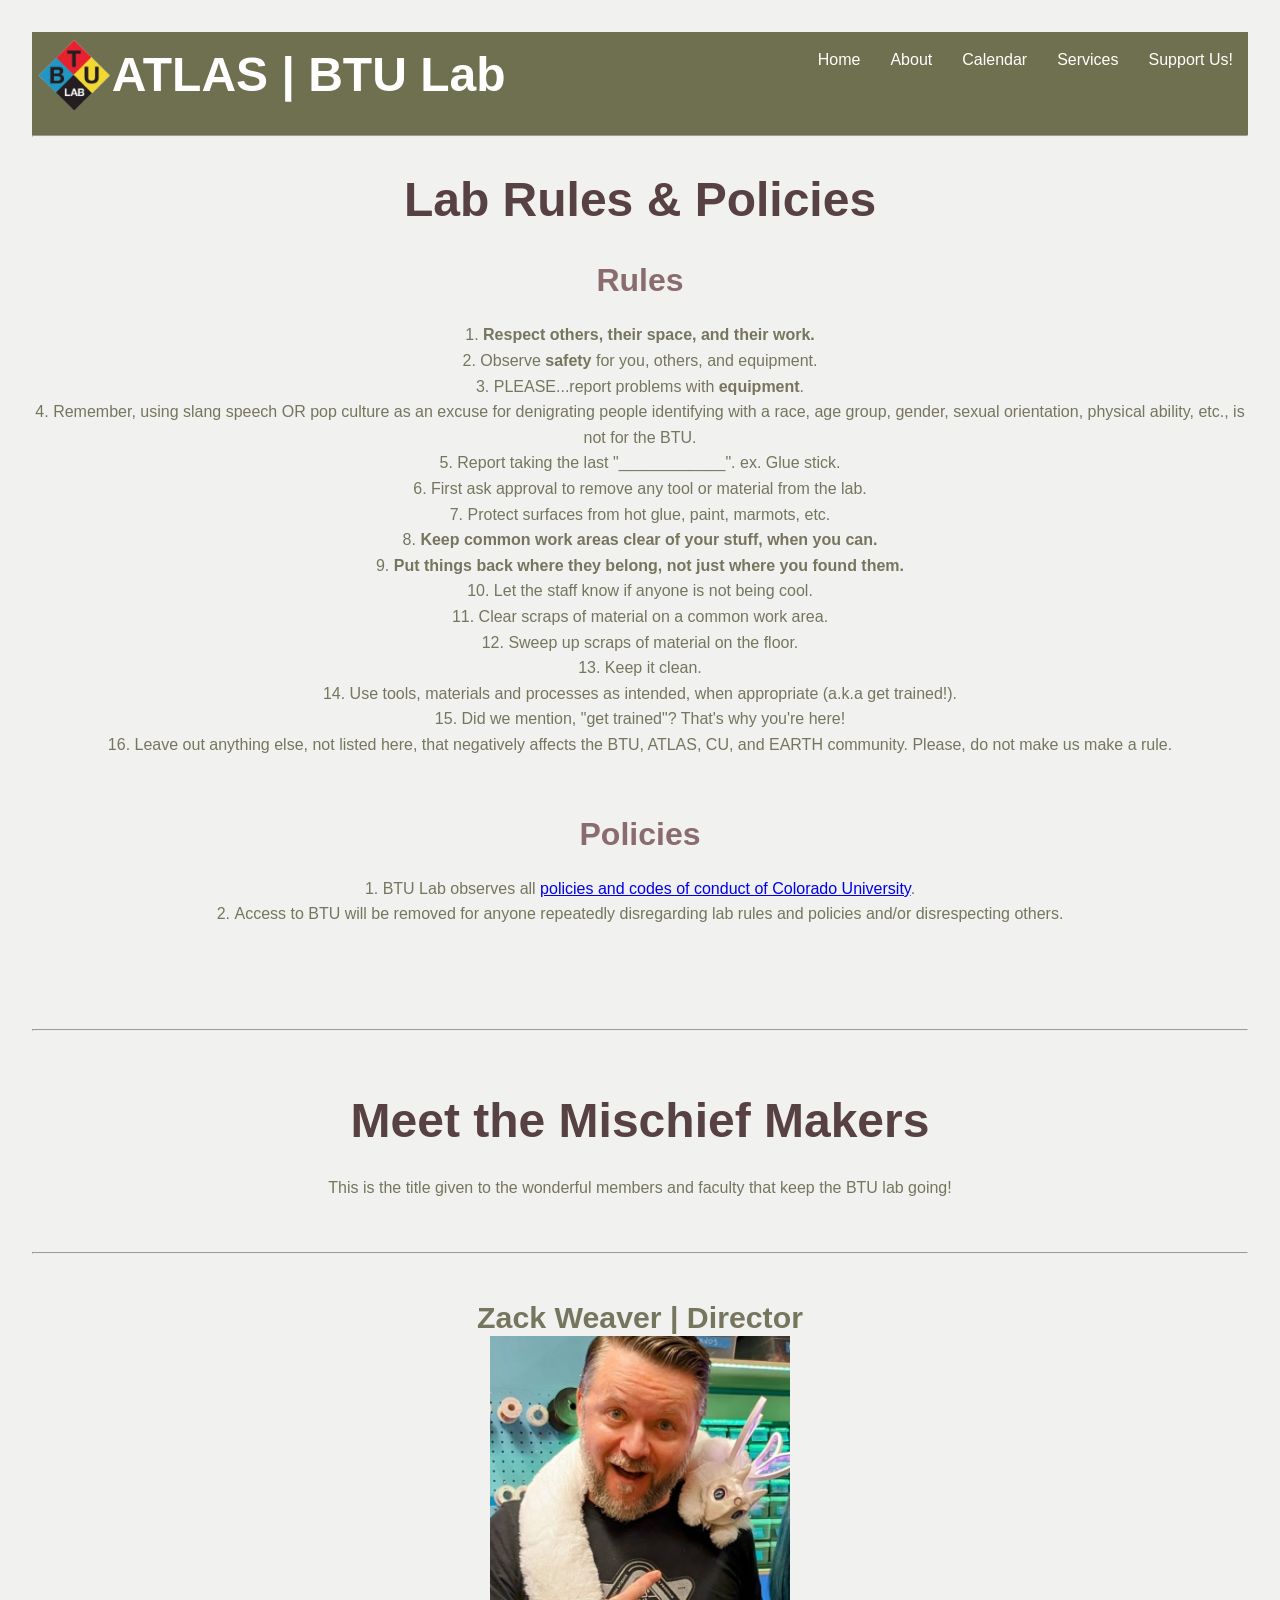
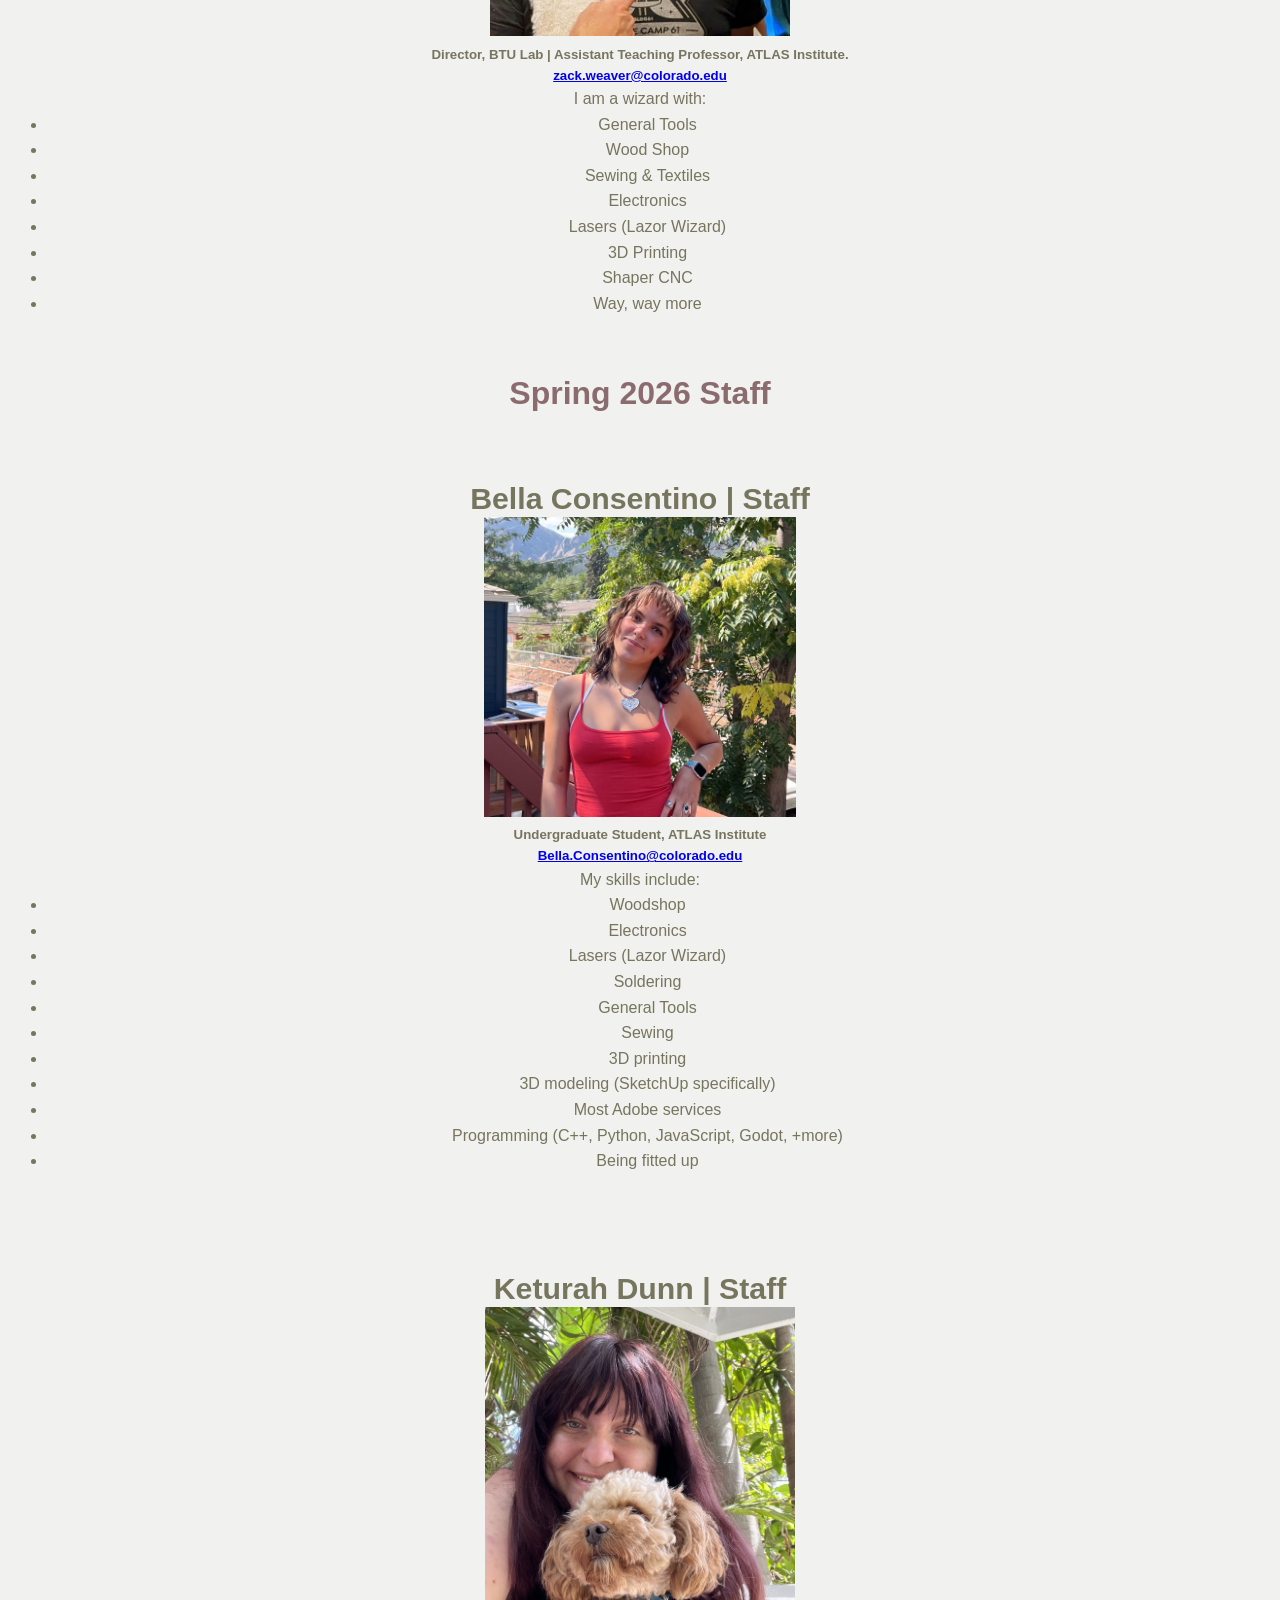
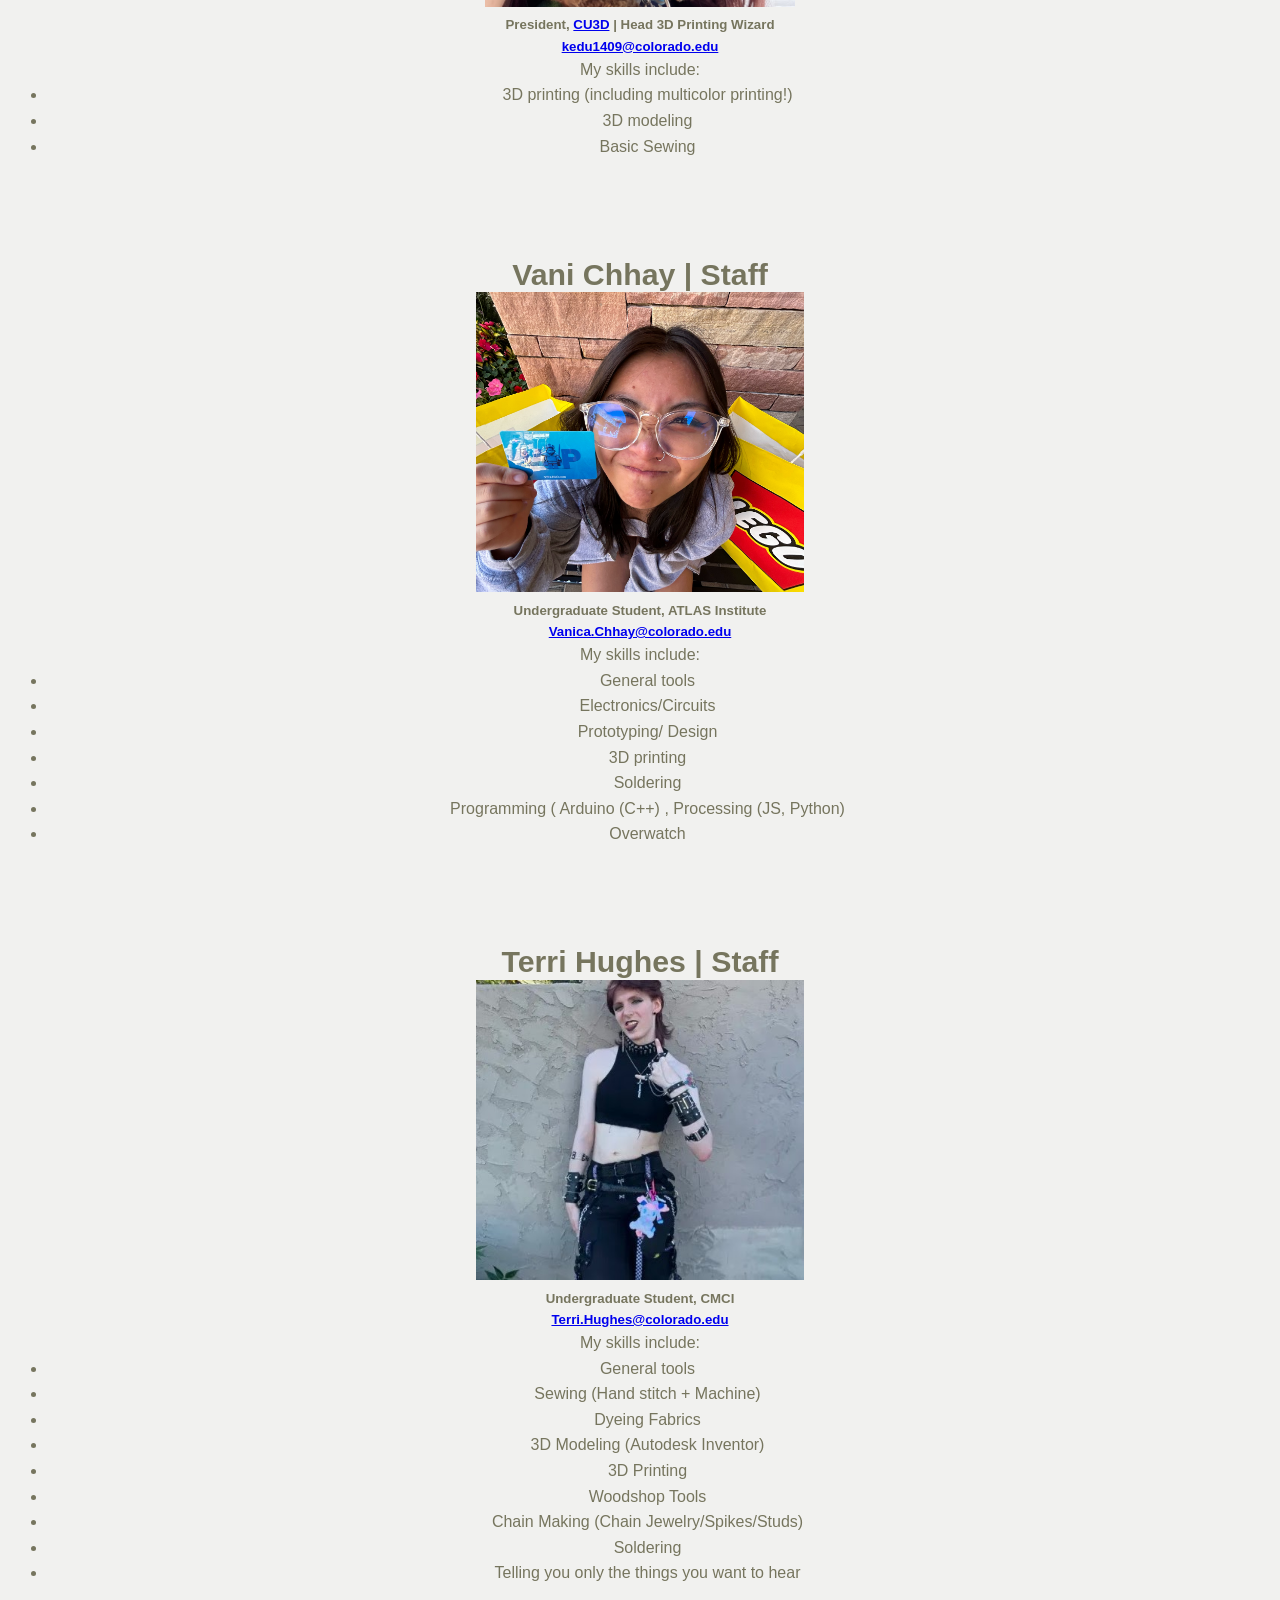
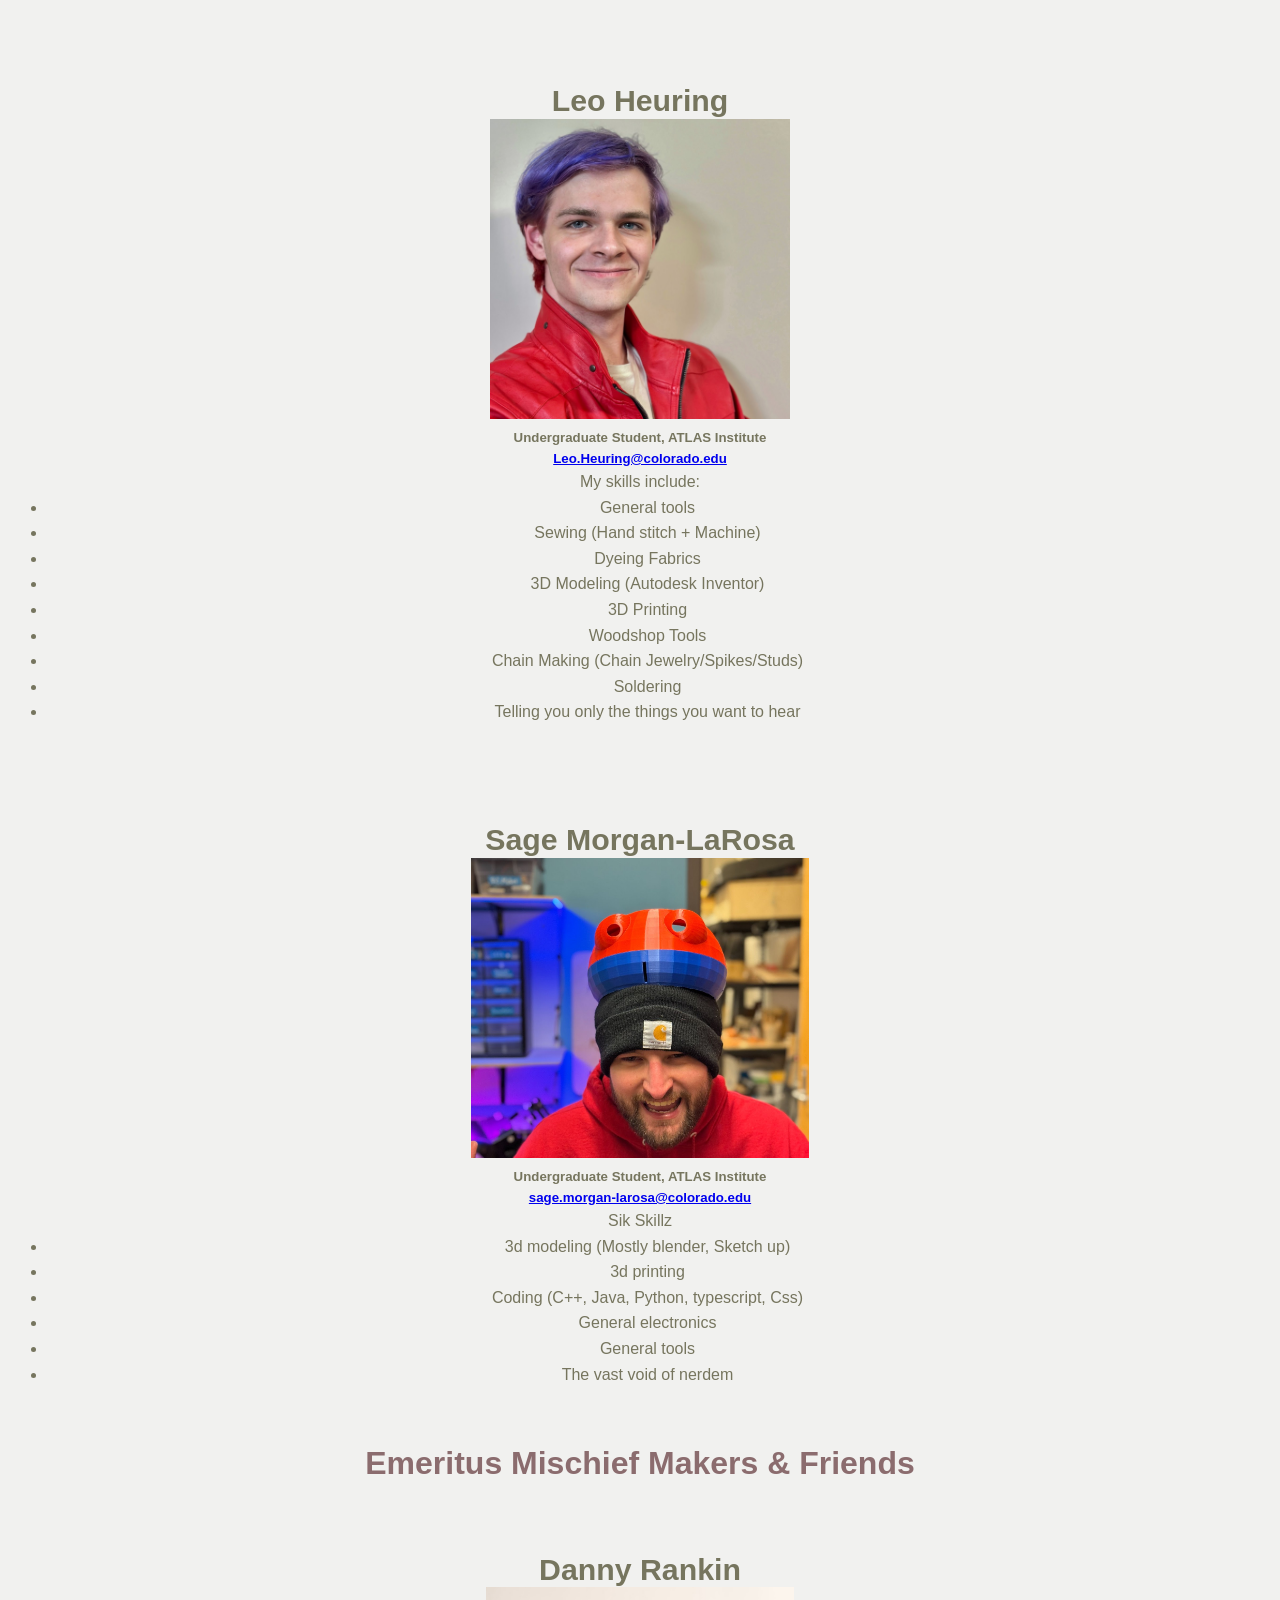
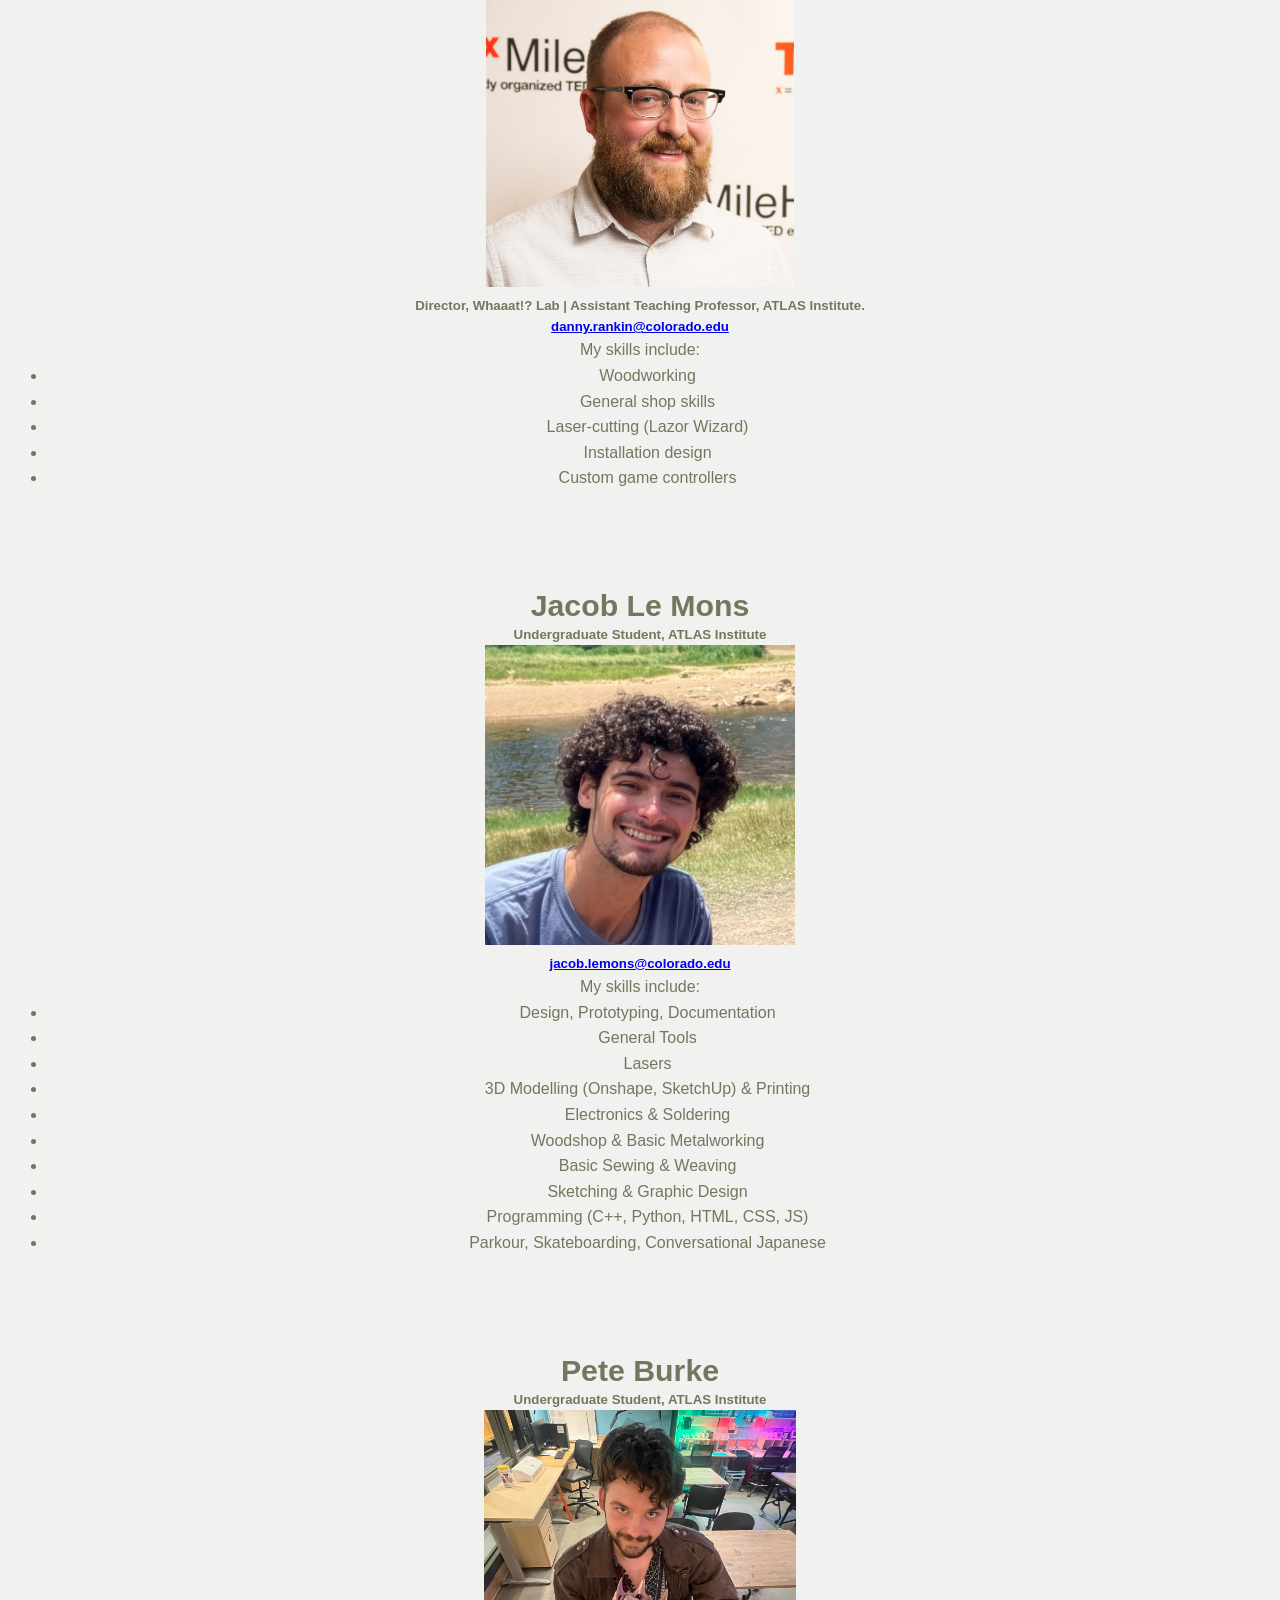
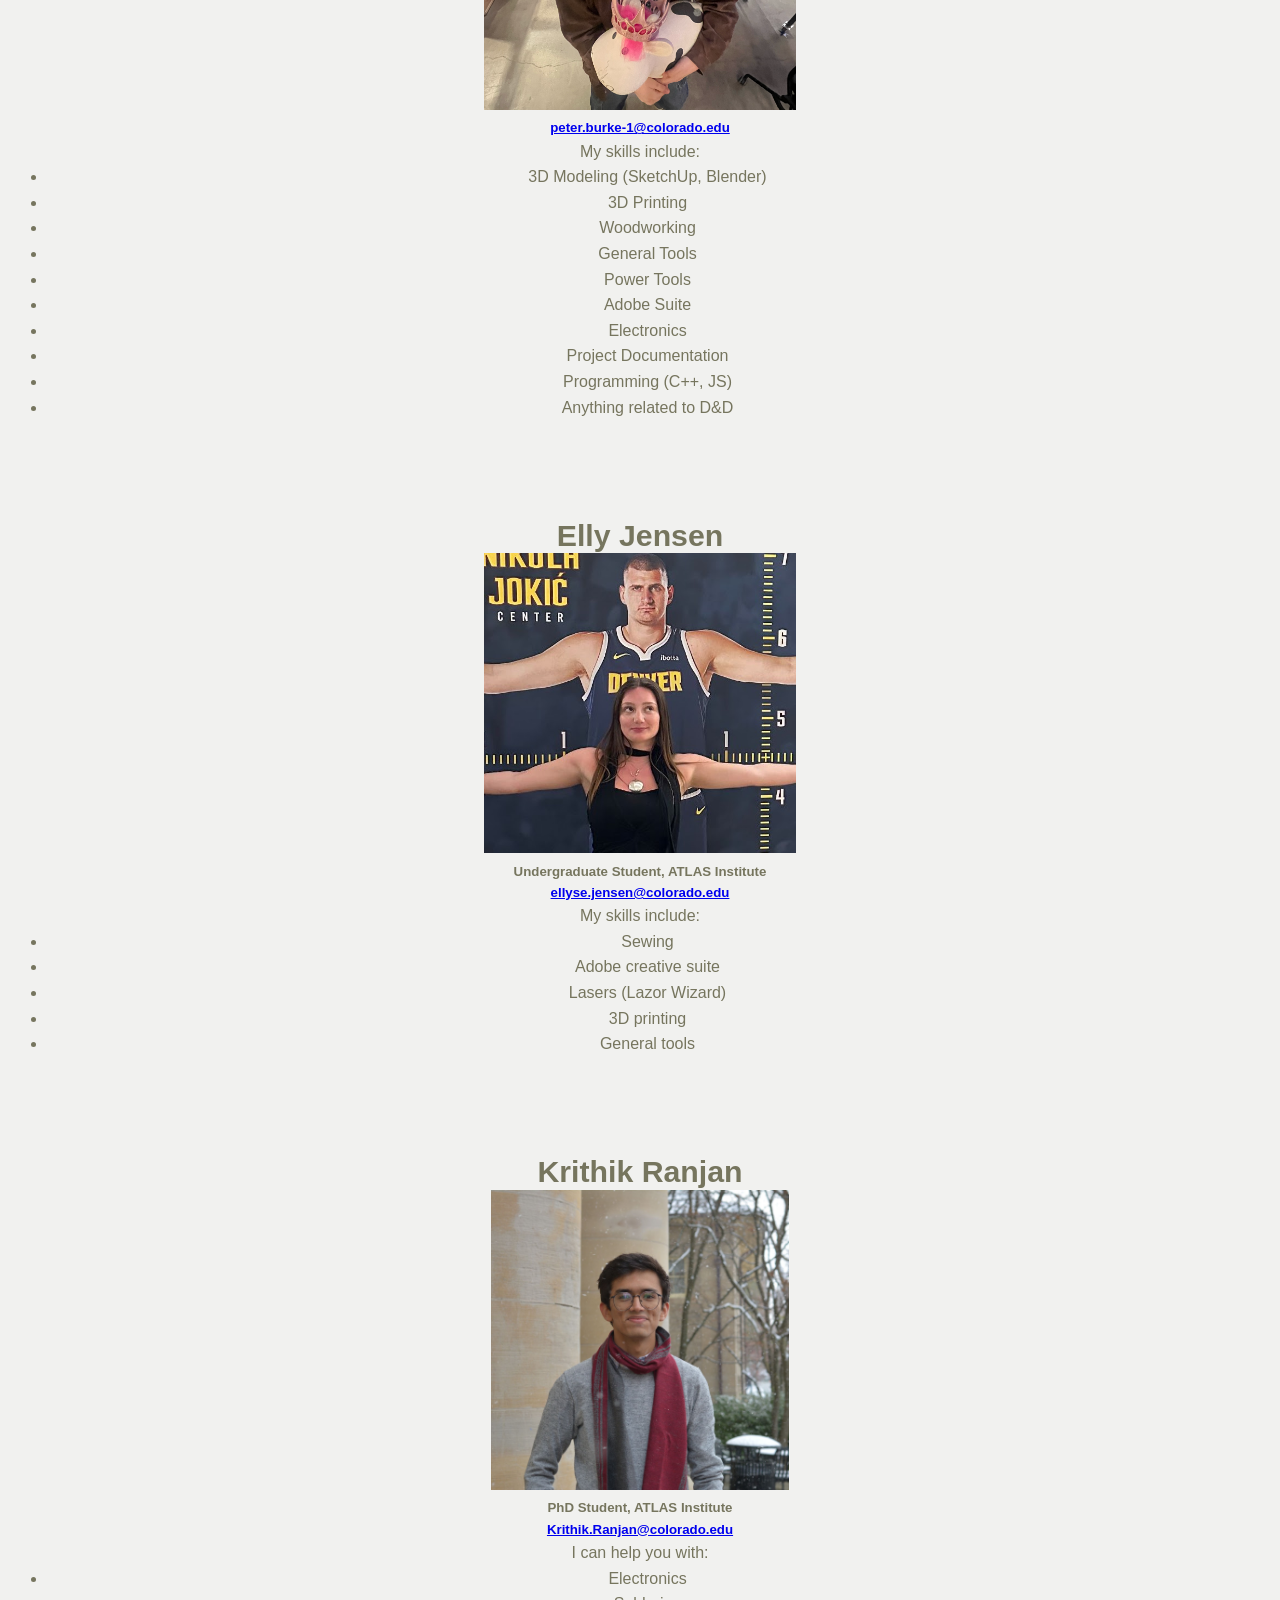
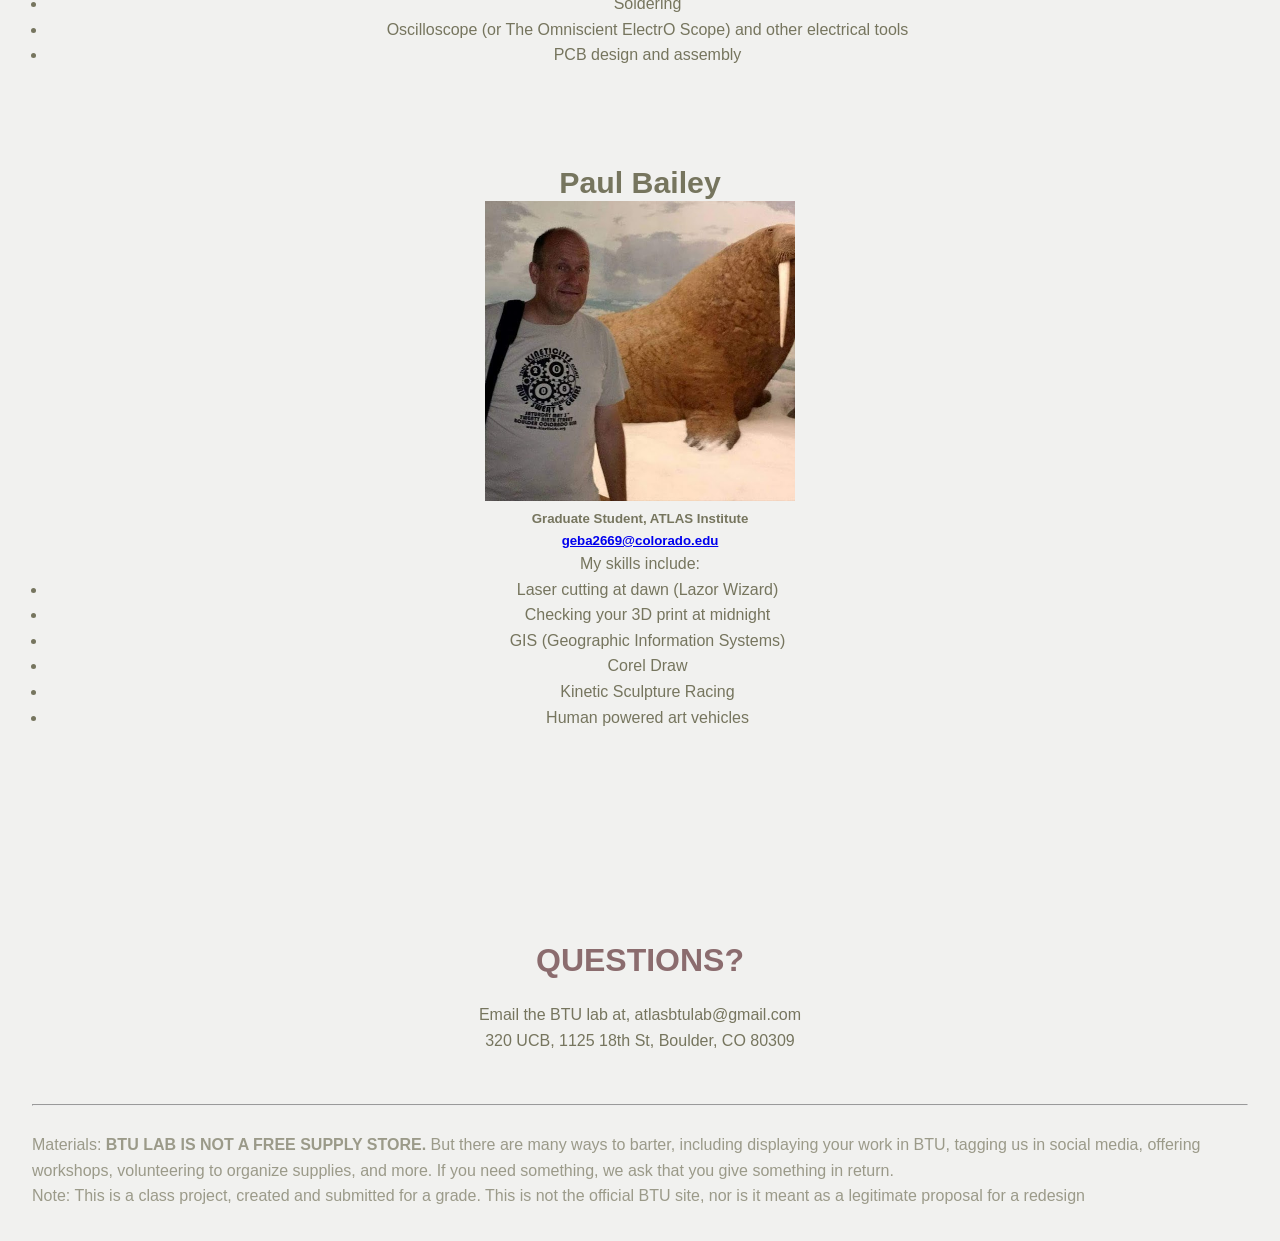
==== commit 02e51235: "work more on mobile ui" ====
--- a/about.html
+++ b/about.html
@@ -442,8 +442,8 @@
     <footer>
         <hr>
         <br>
-        <p>Materials: <b>BTU LAB IS NOT A FREE SUPPLY STORE.</b> But there are many ways to barter, including displaying your work in BTU, tagging us in social media, offering workshops, volunteering to organize supplies, and more. If you need something, we ask that you give something in return.</p>
-        <p>Note: This is a class project, created and submitted for a grade. This is not the official BTU site, nor is it meant as a legitimate proposal for a redesign</p>
+        <p class="small-text">Materials: <b>BTU LAB IS NOT A FREE SUPPLY STORE.</b> But there are many ways to barter, including displaying your work in BTU, tagging us in social media, offering workshops, volunteering to organize supplies, and more. If you need something, we ask that you give something in return.</p>
+        <p class="small-text">Note: This is a class project, created and submitted for a grade. This is not the official BTU site, nor is it meant as a legitimate proposal for a redesign</p>
     </footer>
 </body>
 </html>
--- a/style.css
+++ b/style.css
@@ -77,7 +77,7 @@
 }
 
 .small-text {
-    font-size: 0.75rem;
+    font-size: 1rem;
     color: color-mix(in srgb, var(--color-text-dark) 70%, transparent);
 }
 
@@ -216,4 +216,37 @@
 
 .identlist {
     margin-left: 15px;
-}+}
+
+ @media (orientation: portrait) {
+    main h1 {
+        font-size: 4rem;
+    }
+
+    h2 {
+        font-size: 3rem;
+        font-weight: 600;
+    }
+
+    h3 {
+        font-size: 3rem;
+        font-weight: 500;
+    }
+
+    h4 {
+        font-size: 3rem;
+        font-weight: 500;
+    }
+
+    .body-text {
+        font-size: 2rem;
+    }
+
+    .small-text {
+        font-size: 2rem;
+    }
+
+    ul {
+        margin-left: 1.5rem
+    }
+ }
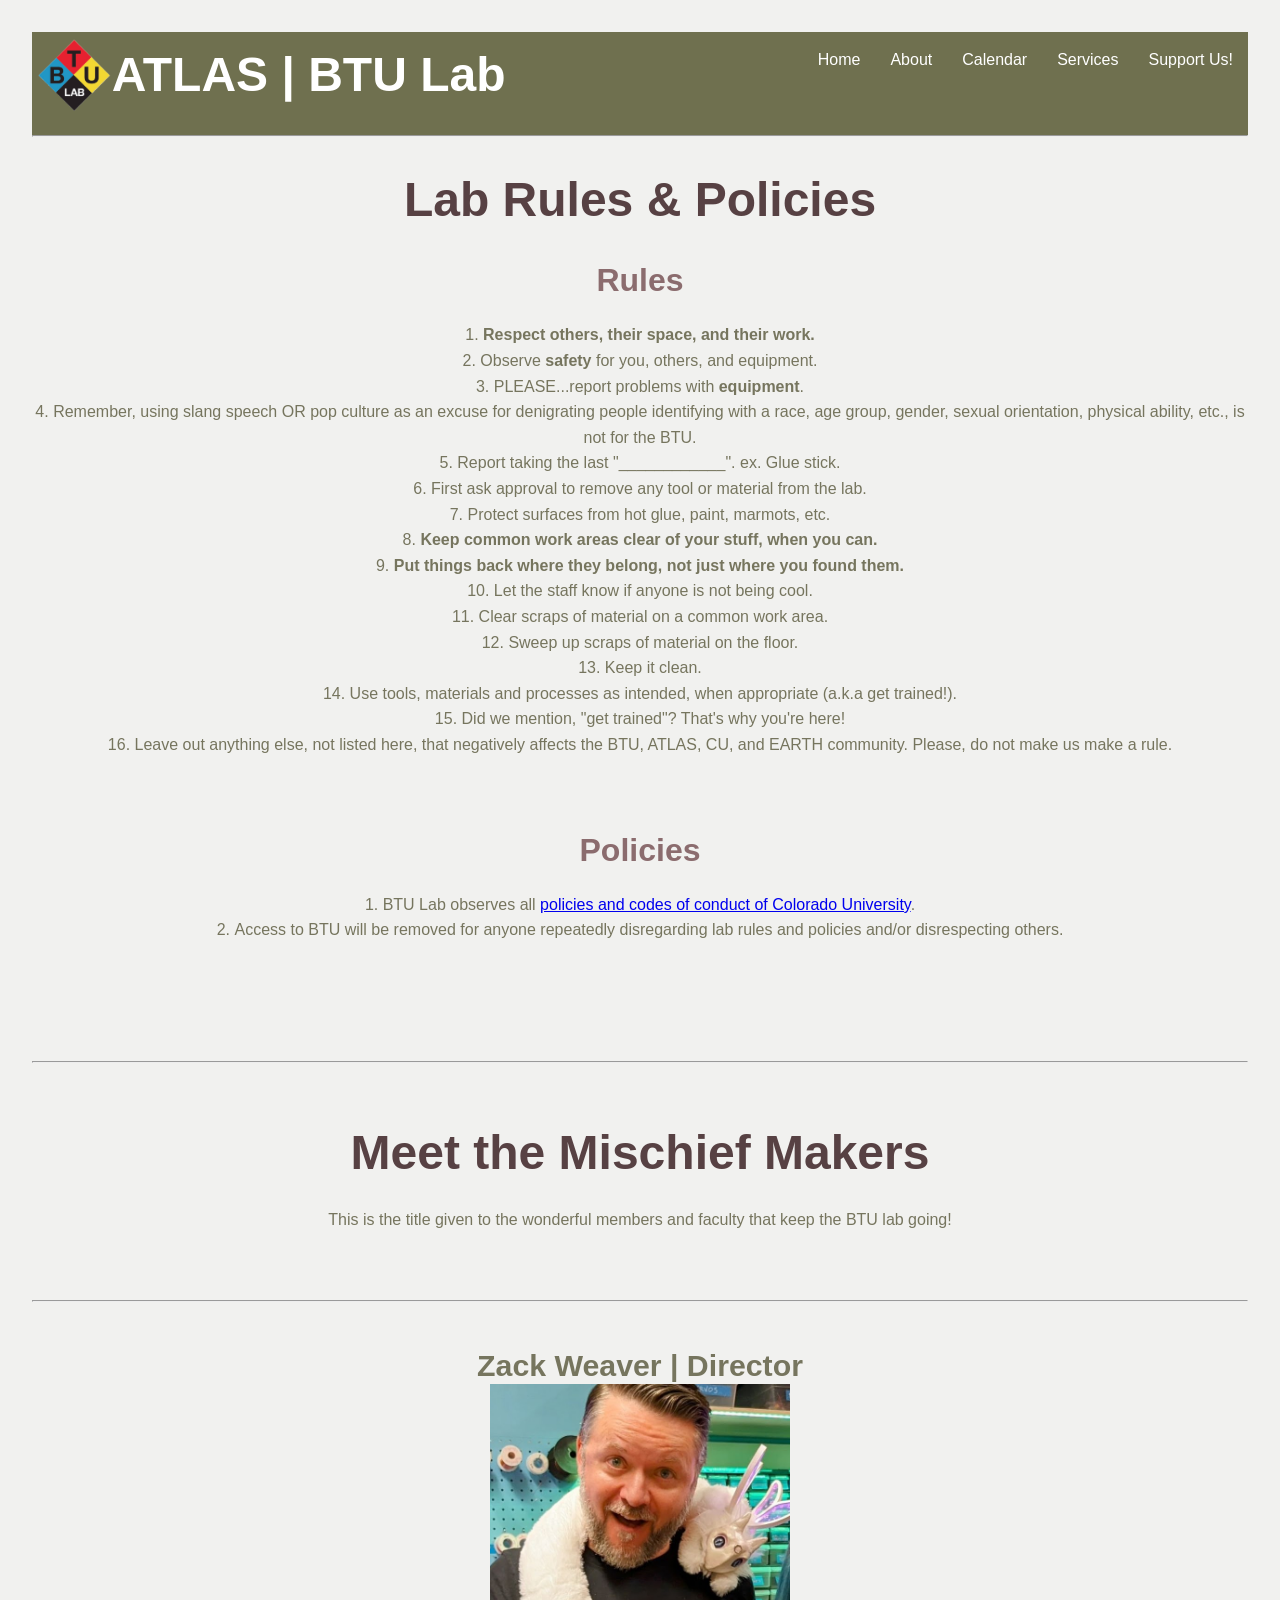
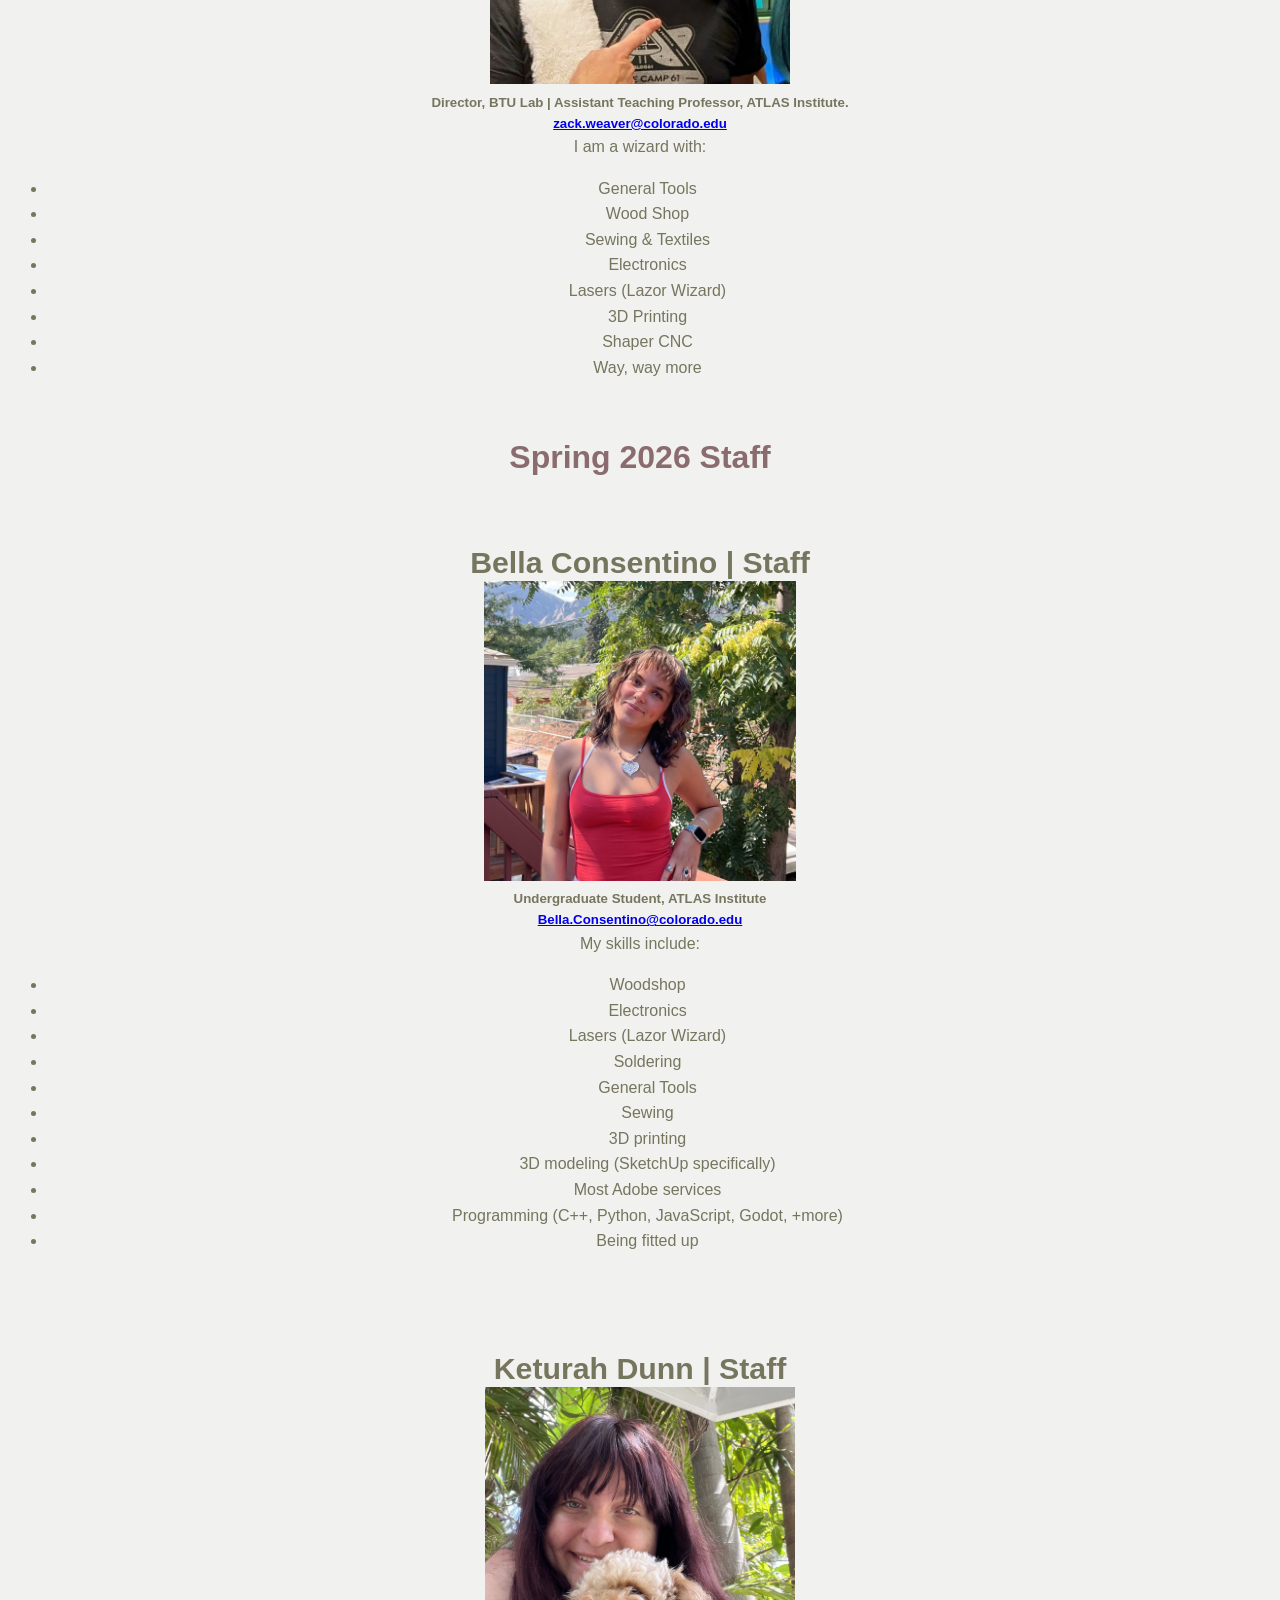
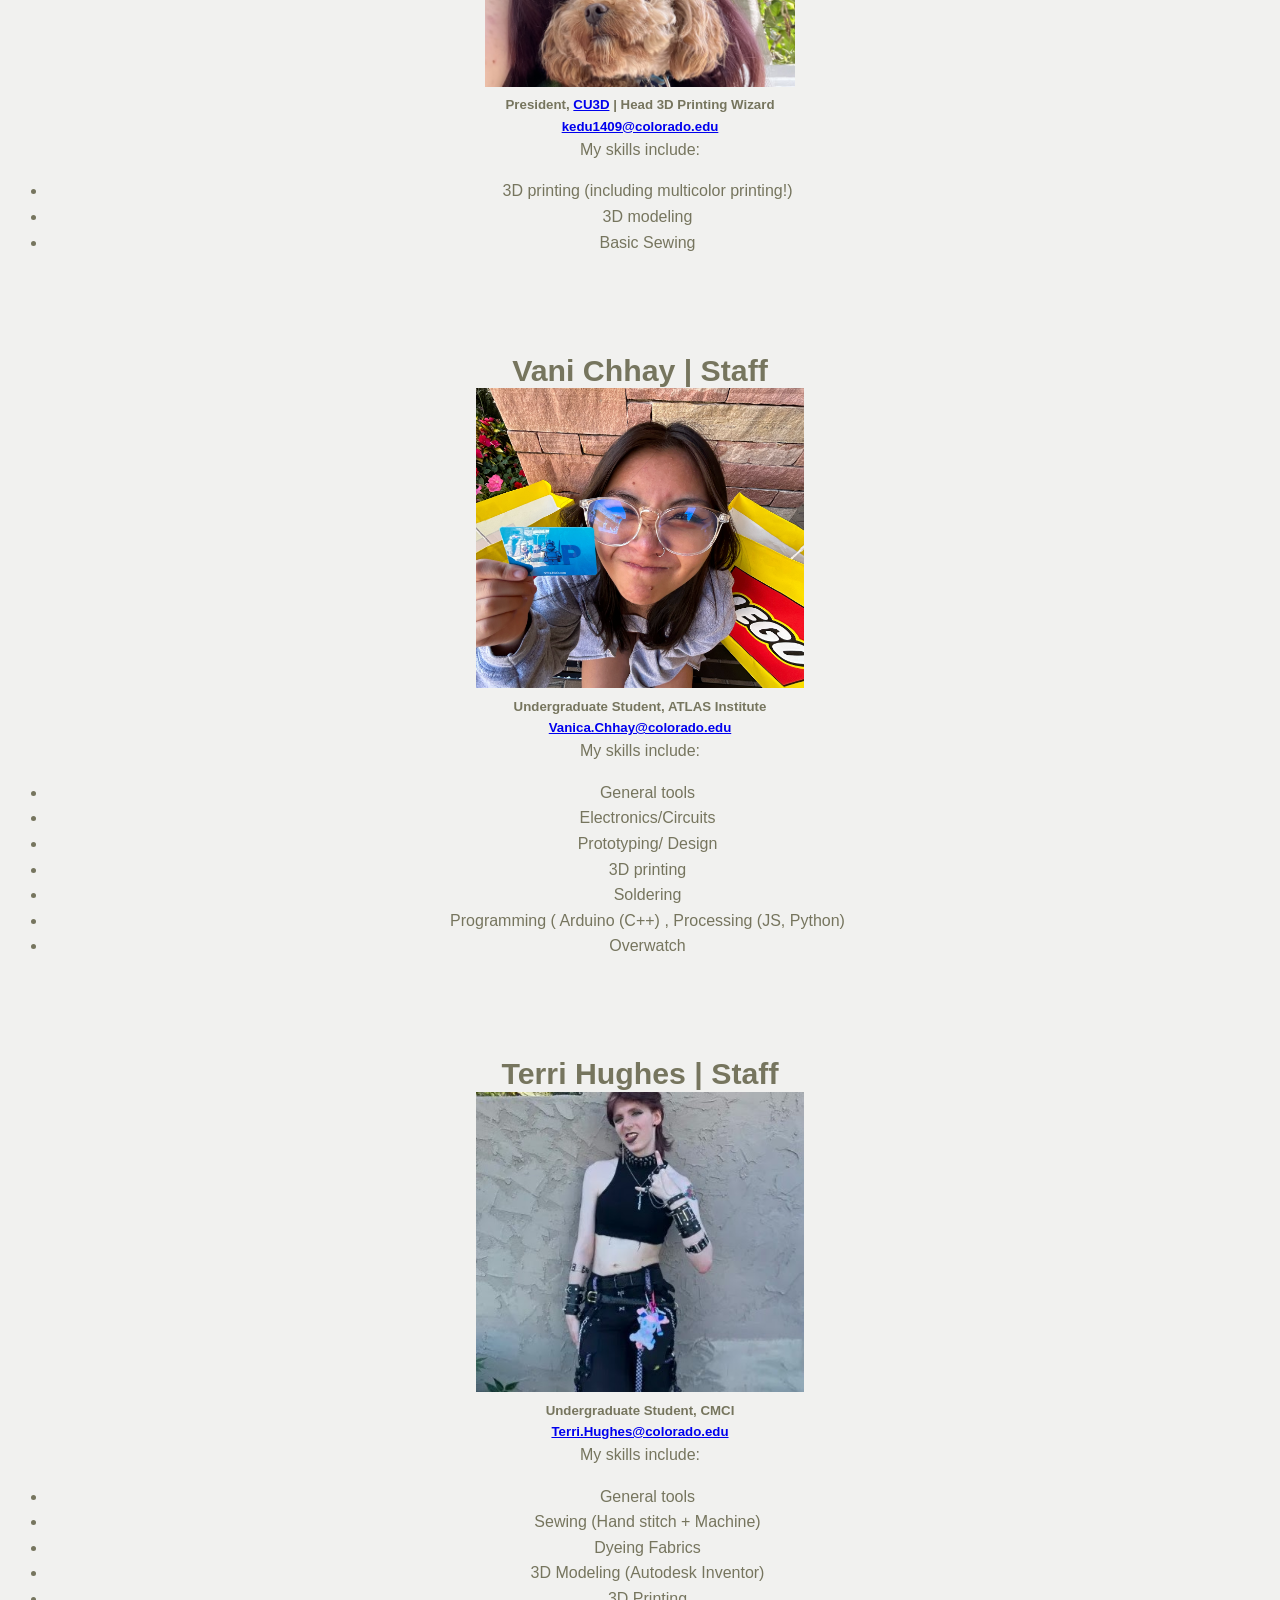
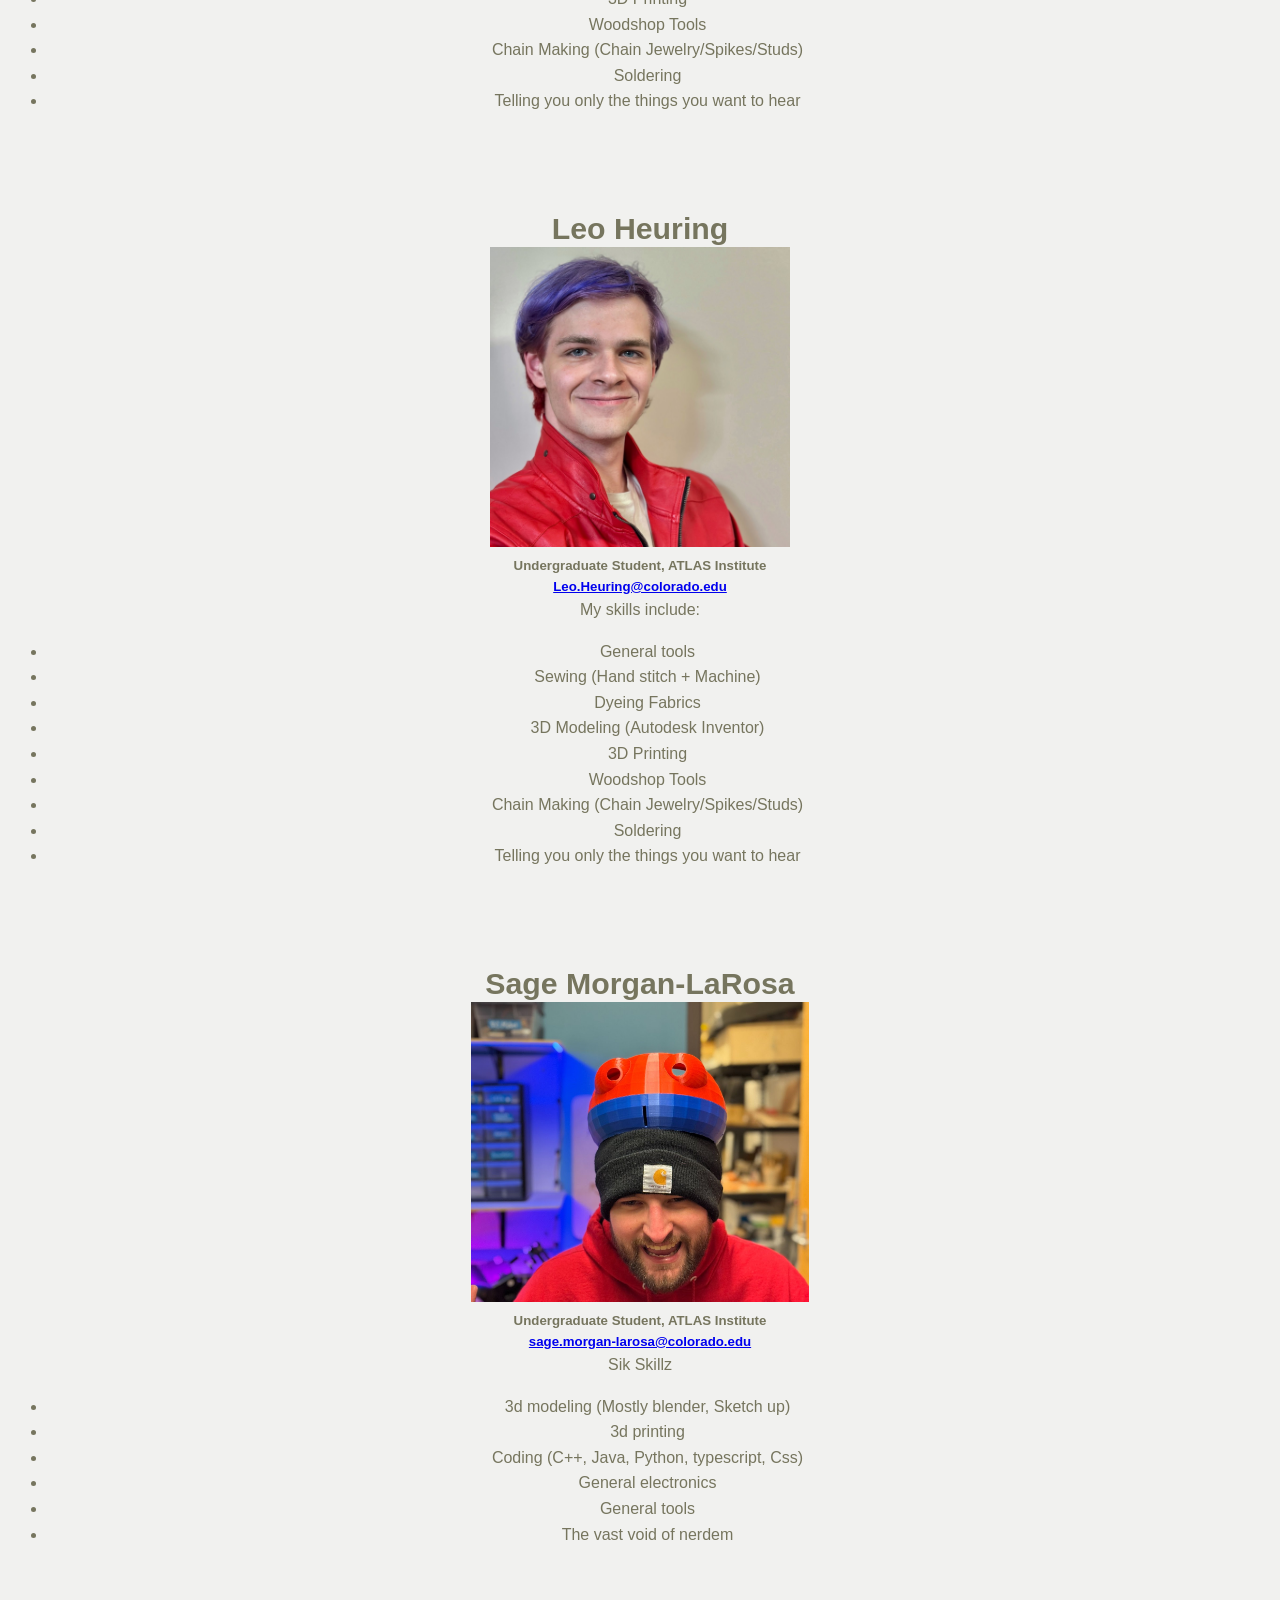
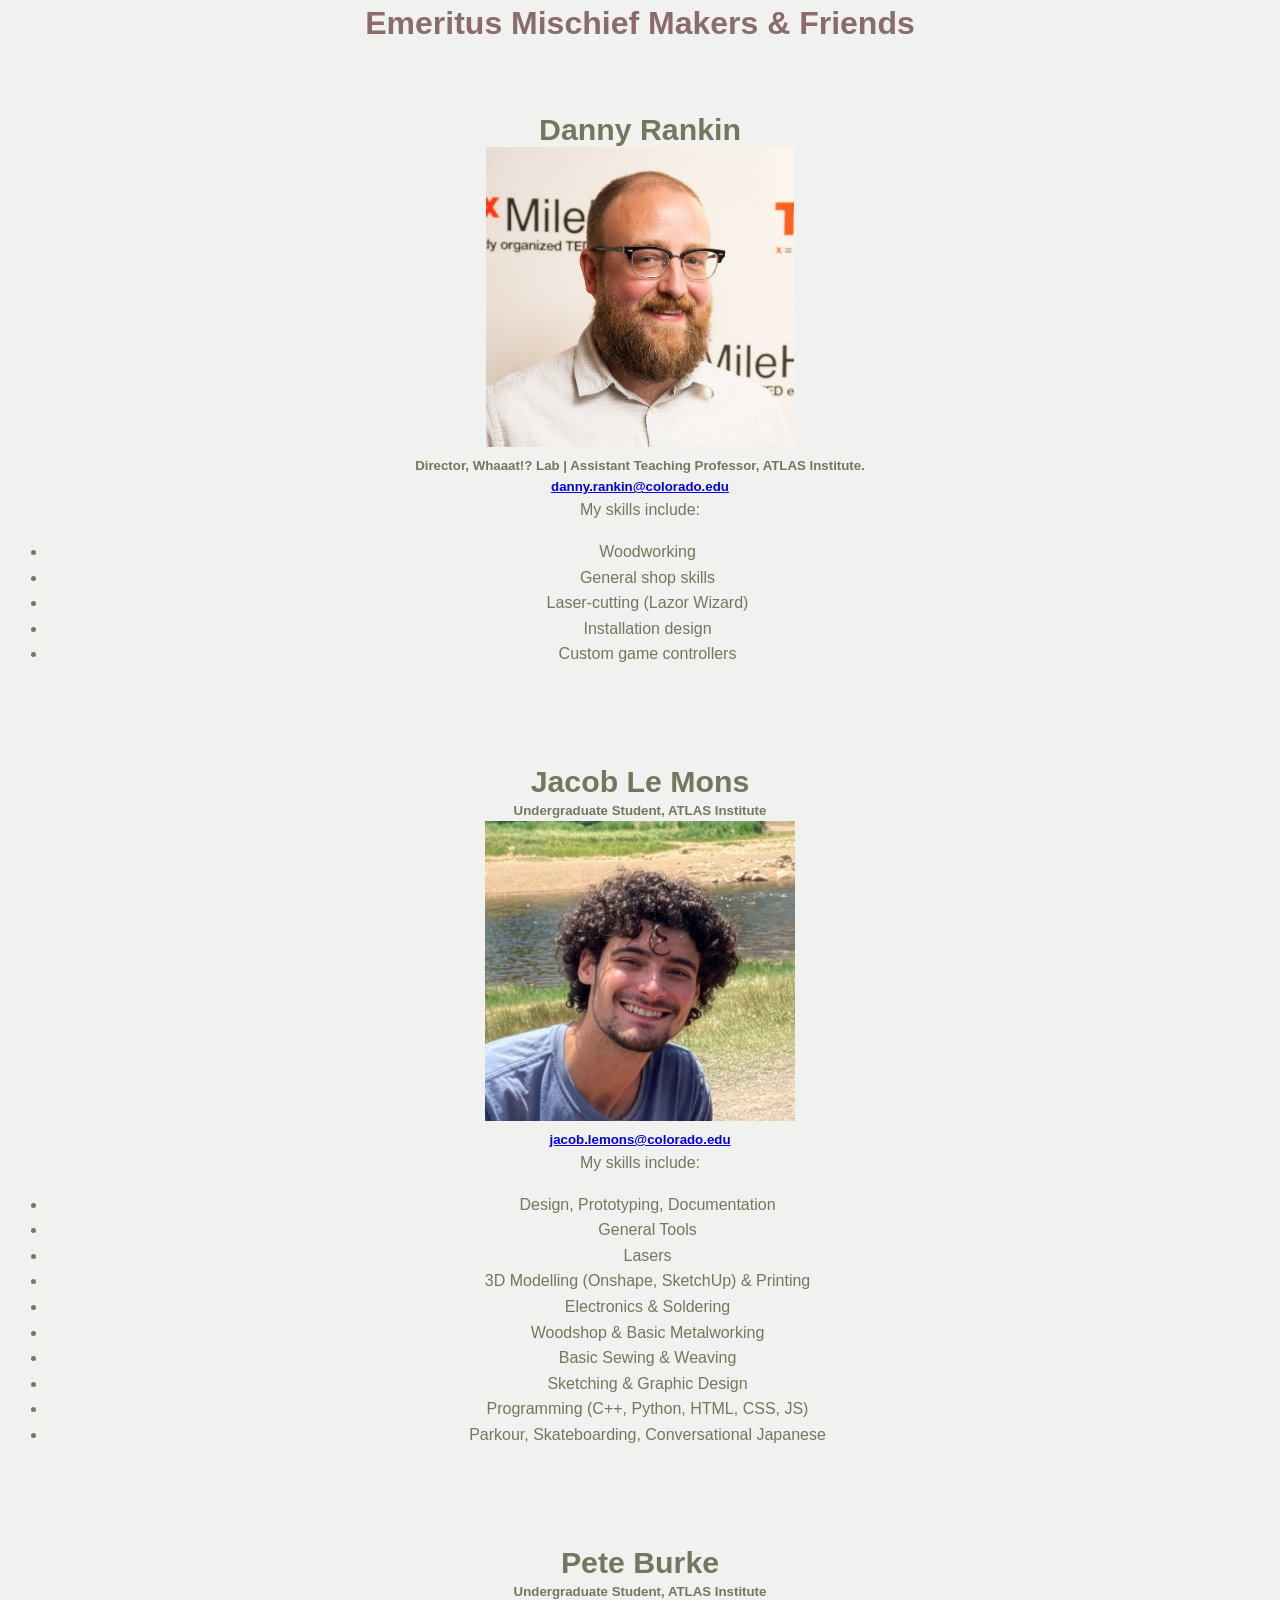
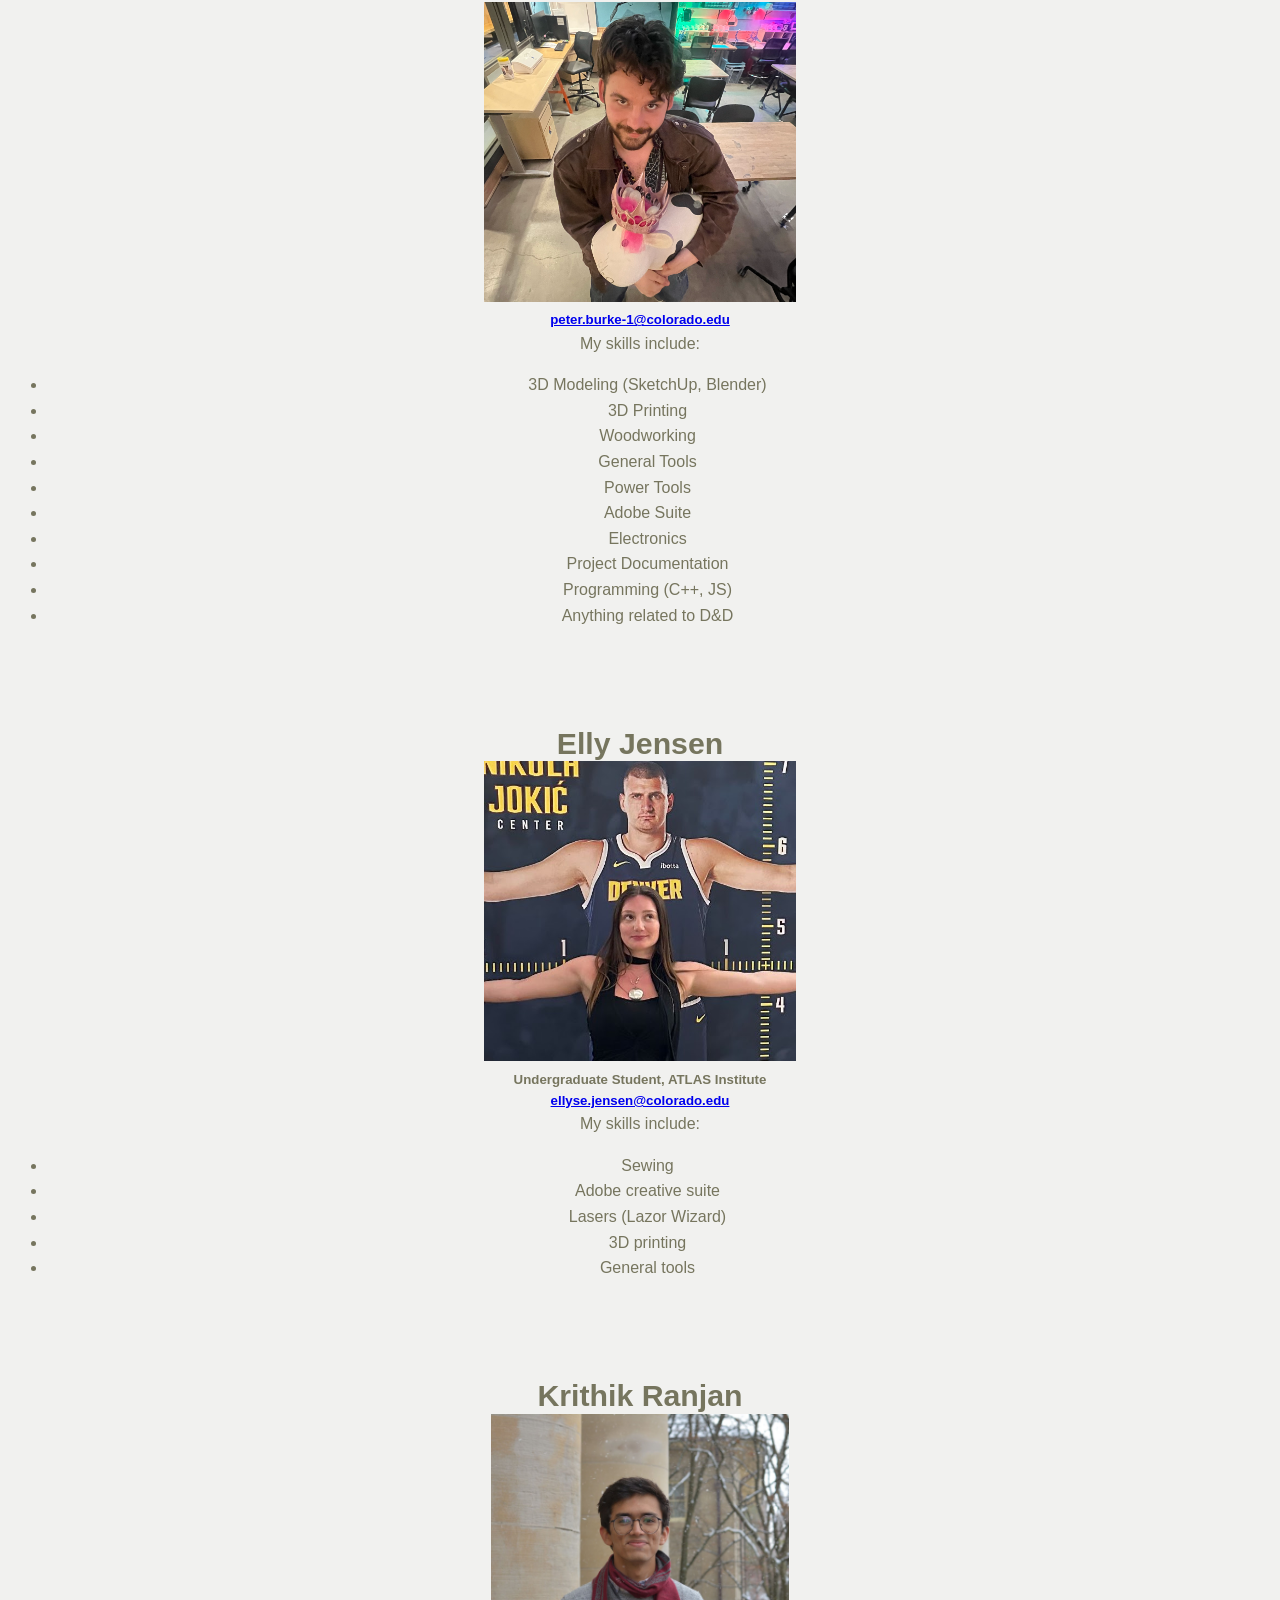
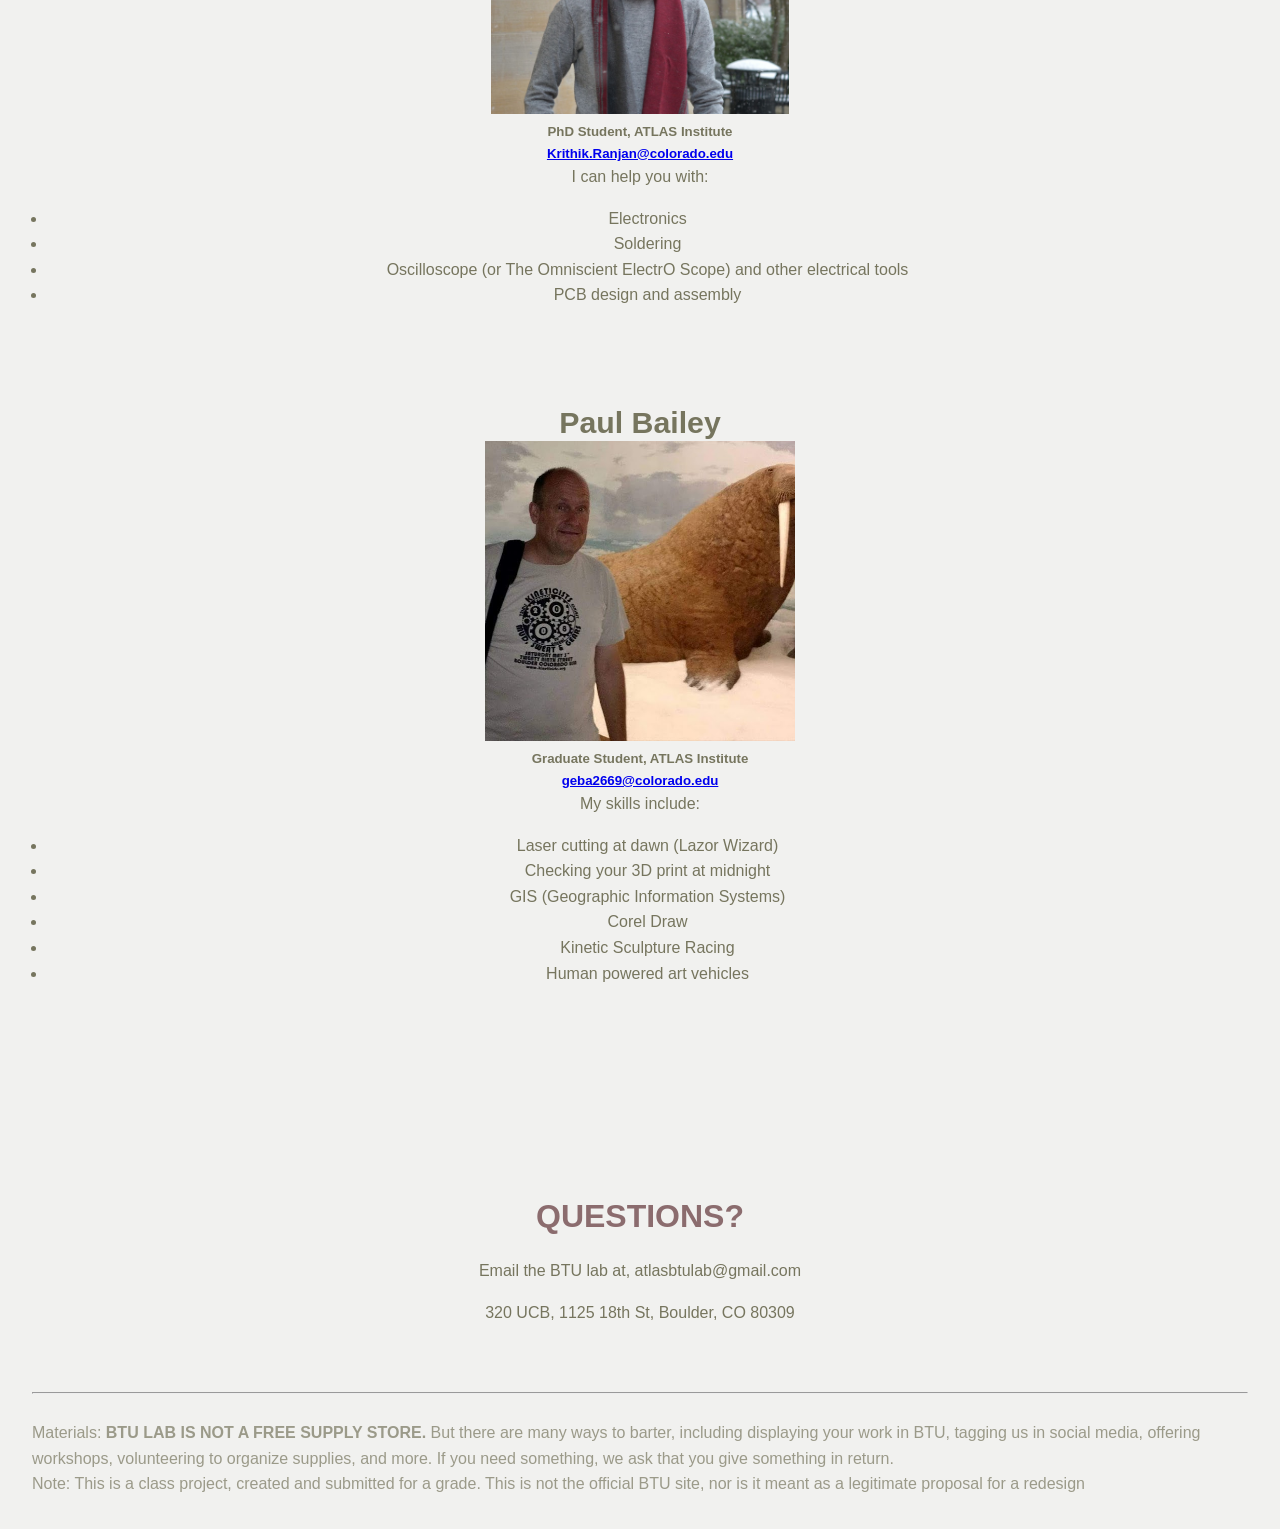
==== commit 94c28a60: "most of the website looks good on mobile now" ====
--- a/about.html
+++ b/about.html
@@ -34,7 +34,7 @@
         <h1 align="center">Lab Rules &amp; Policies</h1>
 
         <h2 align="center">Rules</h2>
-        <ol style="text-align: center; list-style-position: inside; padding: 0;">
+        <ol style="text-align: center; list-style-position: inside; padding: 0;" class="body-text">
             <li><b>Respect others, their space, and their work.</b></li>
             <li>Observe <b>safety</b> for you, others, and equipment.</li>
             <li>PLEASE...report problems with <b>equipment</b>.</li>
@@ -56,7 +56,7 @@
         <br><br>
 
         <h2 align="center">Policies</h2>
-        <ol style="text-align: center; list-style-position: inside; padding: 0;">
+        <ol style="text-align: center; list-style-position: inside; padding: 0;" class="body-text">
             <li>BTU Lab observes all <a href="https://www.cu.edu/ope/aps/2027">policies and codes of conduct of Colorado University</a>.</li>
             <li>Access to BTU will be removed for anyone repeatedly disregarding lab rules and policies and/or disrespecting others.</li>
         </ol>
@@ -71,7 +71,7 @@
 <!-- THIS IS THE SECTION FOR CONDENSING THE FACULTY PAGE-->
     <body>
         <h1 align="center">Meet the Mischief Makers</h1>
-        <p align="center">This is the title given to the wonderful members and faculty that keep the BTU lab going!</p>
+        <p align="center" class="body-text">This is the title given to the wonderful members and faculty that keep the BTU lab going!</p>
 
         <br><br>
 
@@ -85,7 +85,7 @@
 
             <h5><a href="mailto:zack.weaver@colorado.edu">zack.weaver@colorado.edu</a></h5>
 
-            <p>
+            <p class="body-text">
                 I am a wizard with:
             </p>
             <ul class="identlist">
@@ -113,7 +113,7 @@
 
             <h5><a href="mailto:Bella.Consentino@colorado.edu">Bella.Consentino@colorado.edu</a></h5>
 
-            <p>
+            <p class="body-text">
                 My skills include:
             </p>
             <ul class="identlist">
@@ -142,7 +142,7 @@
 
             <h5><a href="mailto:kedu1409@colorado.edu">kedu1409@colorado.edu</a></h5>
 
-            <p>
+            <p class="body-text">
                 My skills include:
             </p>
             <ul class="identlist">
@@ -164,7 +164,7 @@
 
             <h5><a href="mailto:Vanica.Chhay@colorado.edu">Vanica.Chhay@colorado.edu</a></h5>
 
-            <p>
+            <p class="body-text">
                 My skills include:
             </p>
             <ul class="identlist">
@@ -190,7 +190,7 @@
 
             <h5><a href="mailto:Terri.Hughes@colorado.edu">Terri.Hughes@colorado.edu</a></h5>
 
-            <p>
+            <p class="body-text">
                 My skills include:
             </p>
             <ul class="identlist">
@@ -218,7 +218,7 @@
 
             <h5><a href="mailto:Leo.Heuring@colorado.edu">Leo.Heuring@colorado.edu</a></h5>
 
-            <p>
+            <p class="body-text">
                 My skills include:
             </p>
             <ul class="identlist">
@@ -246,7 +246,7 @@
 
             <h5><a href="mailto:sage.morgan-larosa@colorado.edu">sage.morgan-larosa@colorado.edu</a></h5>
 
-            <p>
+            <p class="body-text">
                 Sik Skillz
             </p>
             <ul class="identlist">
@@ -272,7 +272,7 @@
 
             <h5><a href="mailto:danny.rankin@colorado.edu">danny.rankin@colorado.edu</a></h5>
 
-            <p>
+            <p class="body-text">
                 My skills include:
             </p>
             <ul class="identlist">
@@ -296,7 +296,7 @@
             <p align="center"><img src="assets/people/jacob.jpg" alt="Photo of Jacob" height="300"></p>
             <h5><a href="mailto:jacob.lemons@colorado.edu">jacob.lemons@colorado.edu</a></h5>
 
-            <p>
+            <p class="body-text">
                 My skills include:
             </p>
             <ul class="identlist">
@@ -325,7 +325,7 @@
             <p align="center"><img src="assets/people/pete.png" alt="Photo of Pete" height="300"></p>
             <h5><a href="mailto:peter.burke-1@colorado.edu">peter.burke-1@colorado.edu</a></h5>
 
-            <p>
+            <p class="body-text">
                 My skills include:
             </p>
             <ul class="identlist">
@@ -354,7 +354,7 @@
 
             <h5><a href="mailto:ellyse.jensen@colorado.edu">ellyse.jensen@colorado.edu</a></h5>
 
-            <p>
+            <p class="body-text">
                 My skills include:
             </p>
             <ul class="identlist">
@@ -378,7 +378,7 @@
 
             <h5><a href="Krithik.Ranjan@colorado.edu">Krithik.Ranjan@colorado.edu</a></h5>
 
-            <p>
+            <p class="body-text">
                 I can help you with:
             </p>
             <ul class="identlist">
@@ -401,7 +401,7 @@
 
             <h5><a href="geba2669@colorado.edu">geba2669@colorado.edu</a></h5>
 
-            <p>
+            <p class="body-text">
                 My skills include:
             </p>
             <ul class="identlist">
@@ -430,8 +430,8 @@
 
  <body>
     <h2 align="center">QUESTIONS?</h2>
-    <p align="center">Email the BTU lab at, atlasbtulab@gmail.com</p>
-    <p align="center">320 UCB, 1125 18th St, Boulder, CO 80309</p>
+    <p align="center" class="body-text">Email the BTU lab at, atlasbtulab@gmail.com</p>
+    <p align="center" class="body-text">320 UCB, 1125 18th St, Boulder, CO 80309</p>
 </body>
     </main>
 
--- a/style.css
+++ b/style.css
@@ -238,6 +238,10 @@
         font-weight: 500;
     }
 
+    h5 {
+        font-size: 2rem;
+    }
+
     .body-text {
         font-size: 2rem;
     }
@@ -249,4 +253,12 @@
     ul {
         margin-left: 1.5rem
     }
+
+    .identlist {
+        font-size: 2rem;
+    }
+
+    .mmnames {
+        font-size-adjust: 0.7;
+    }
  }
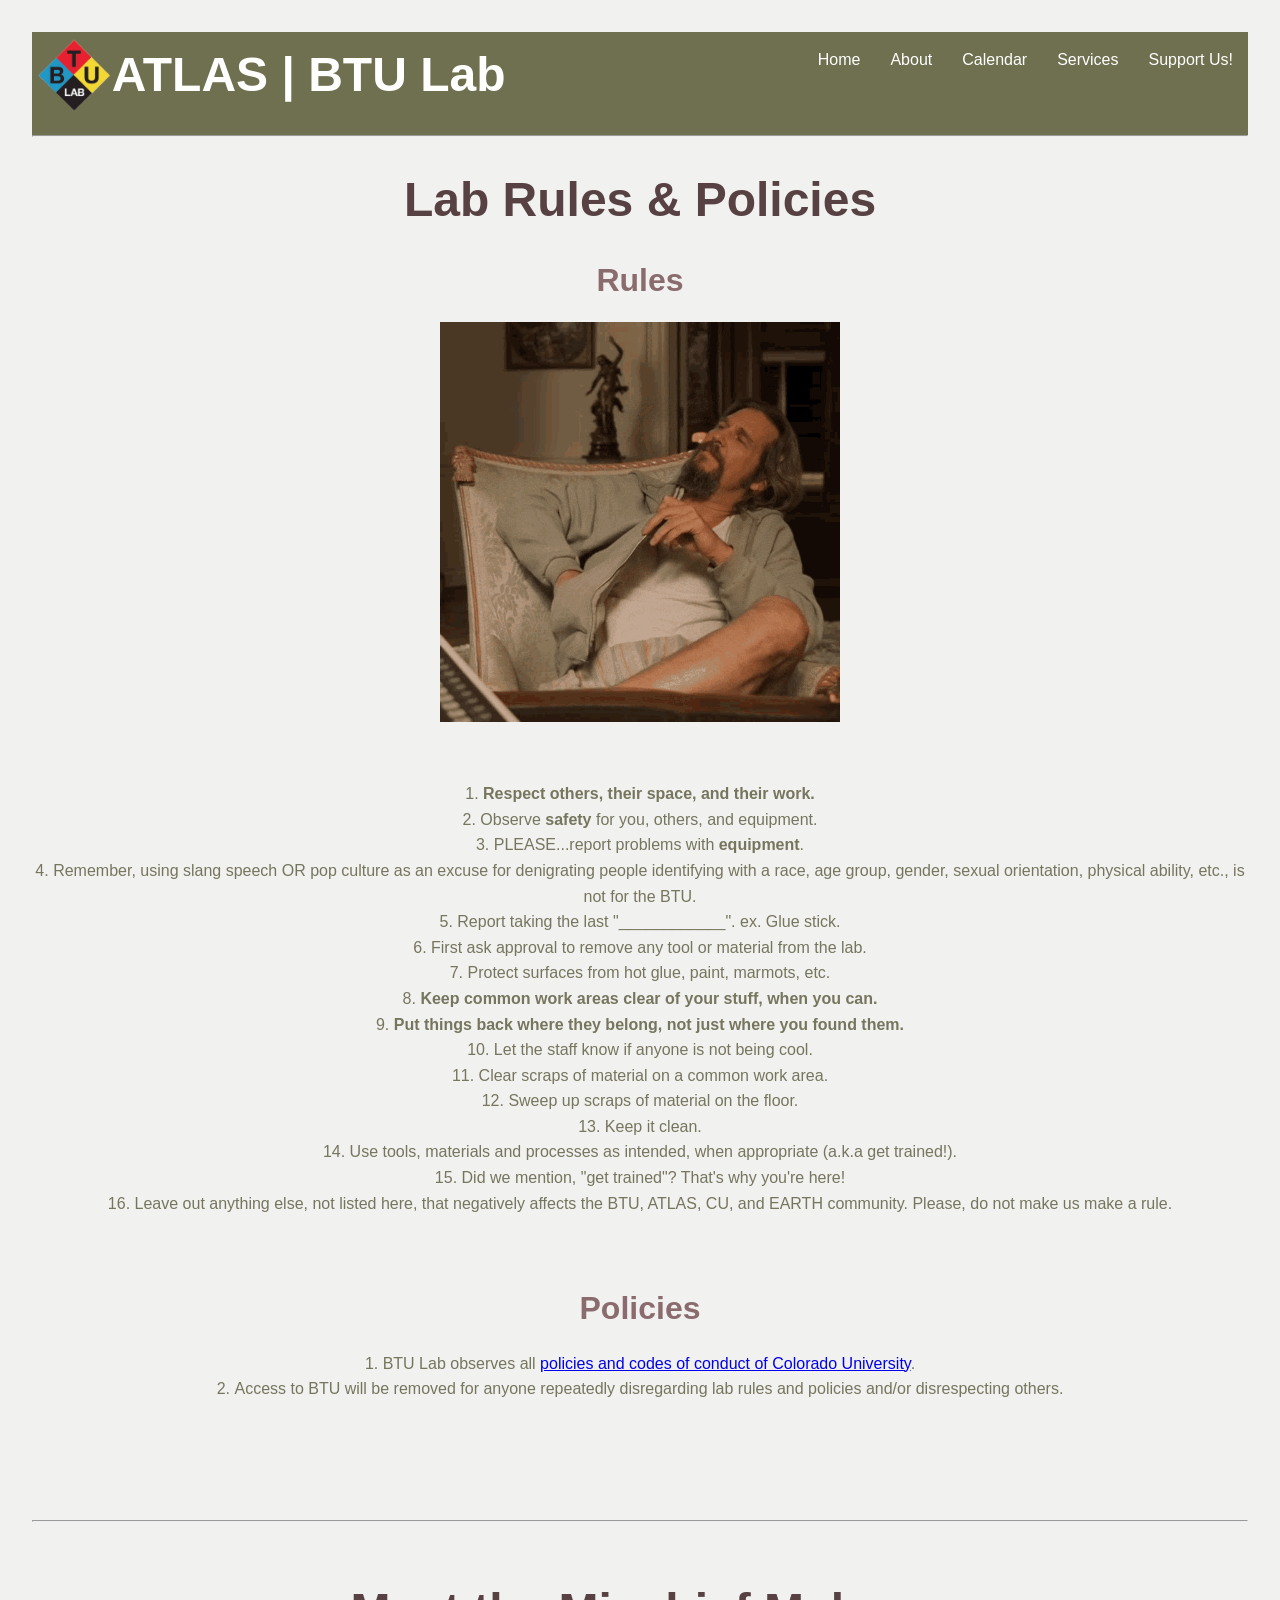
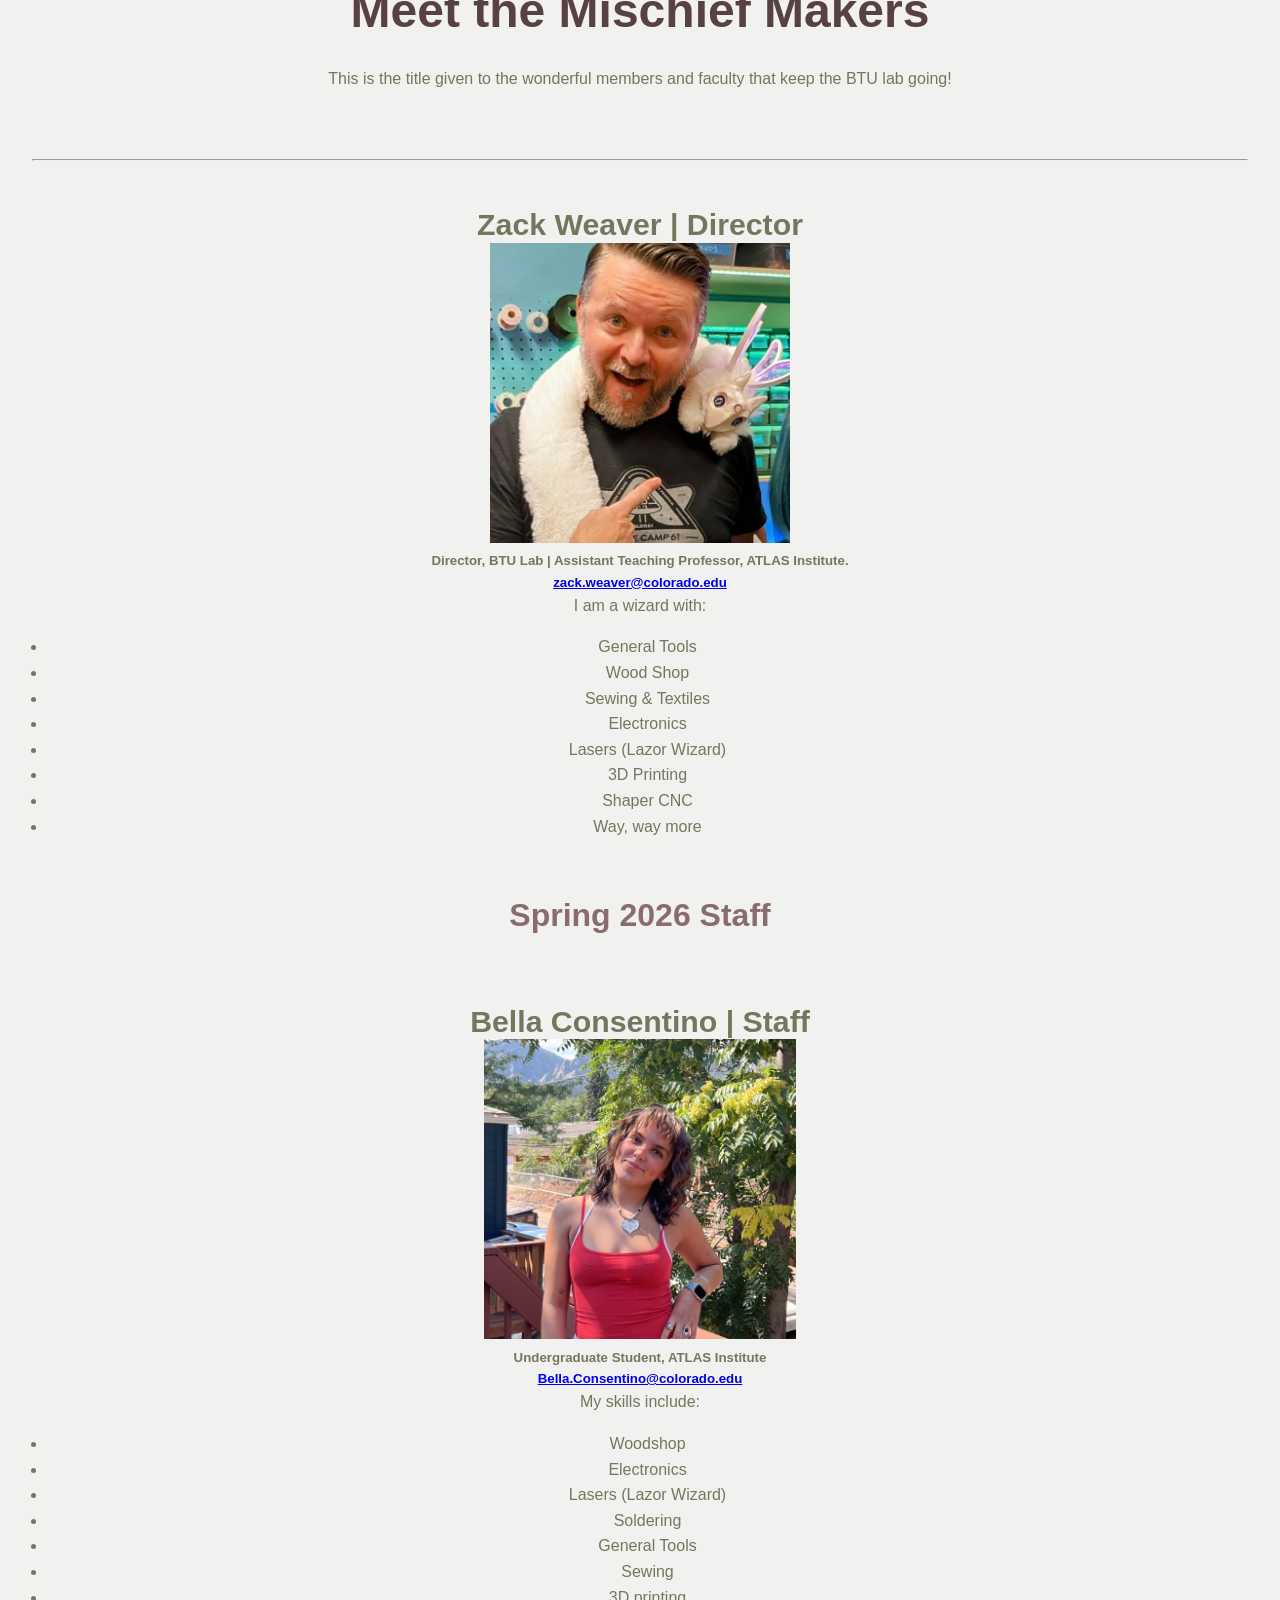
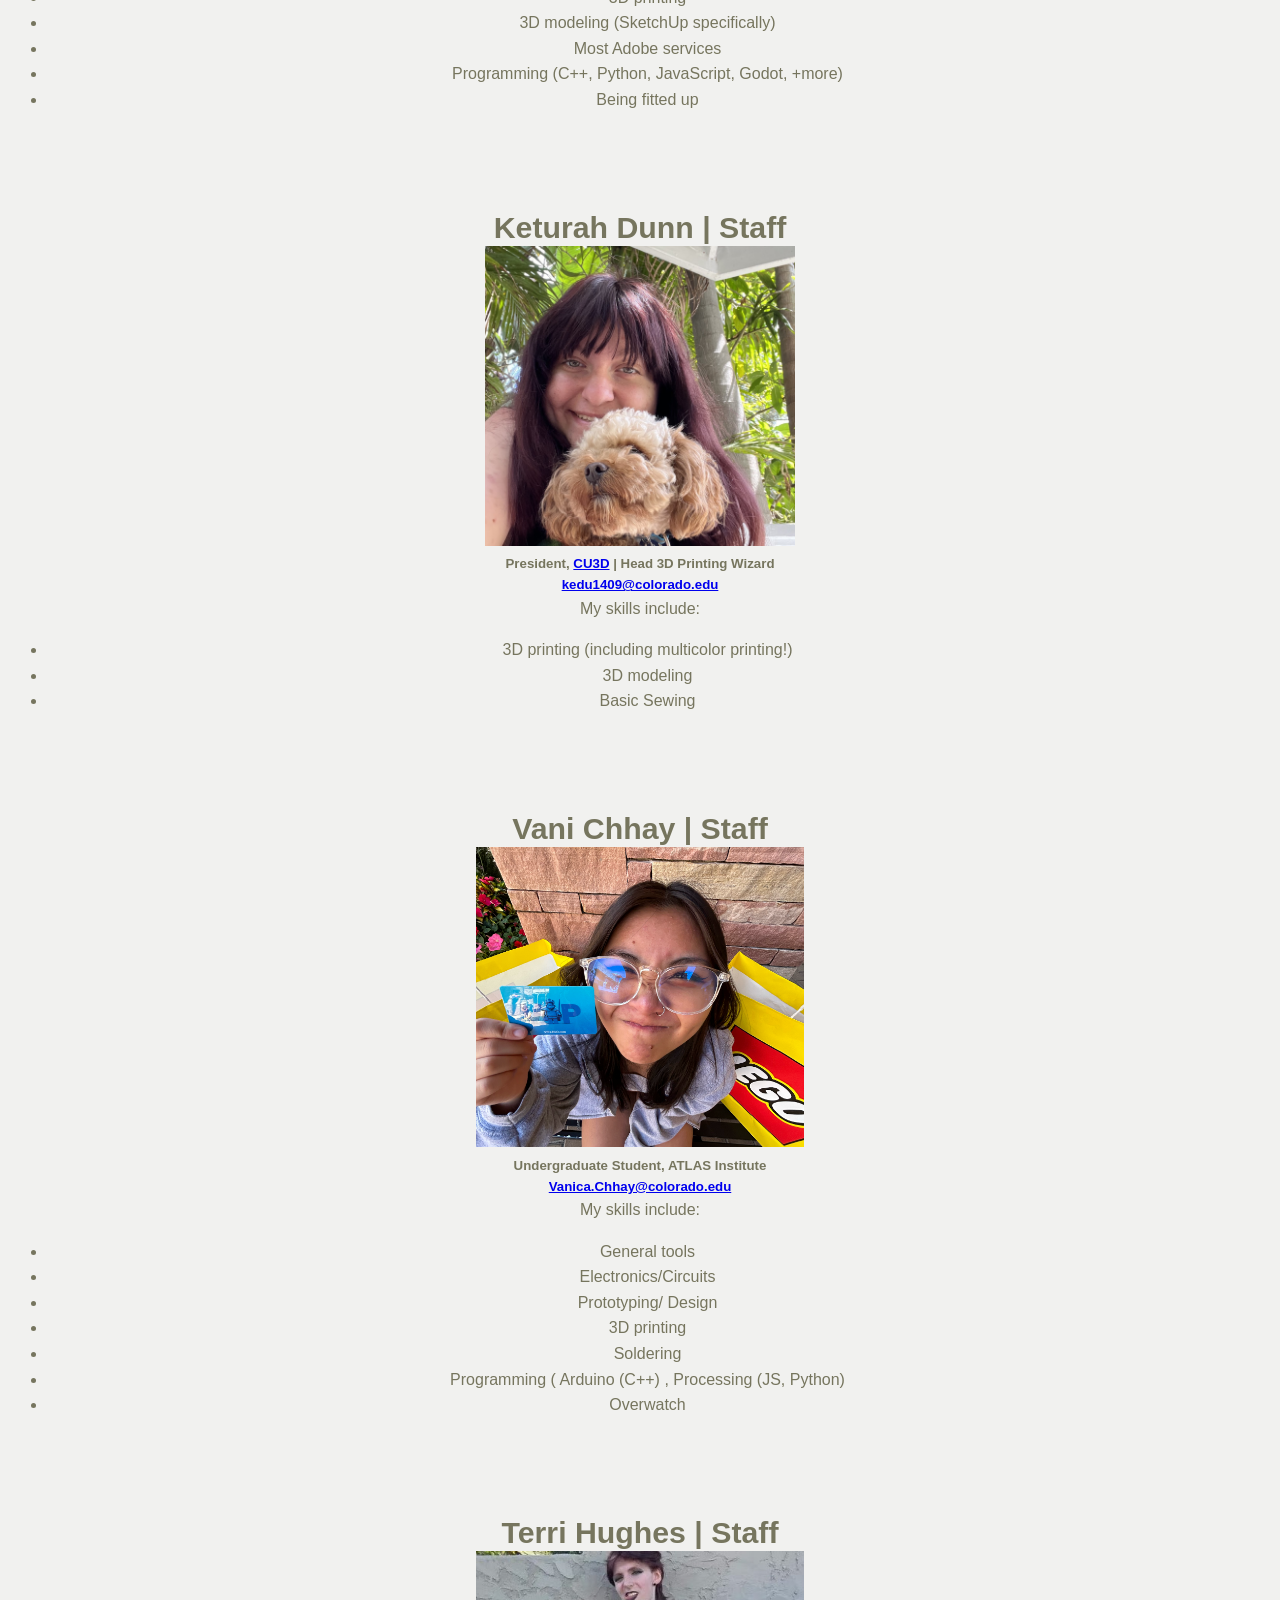
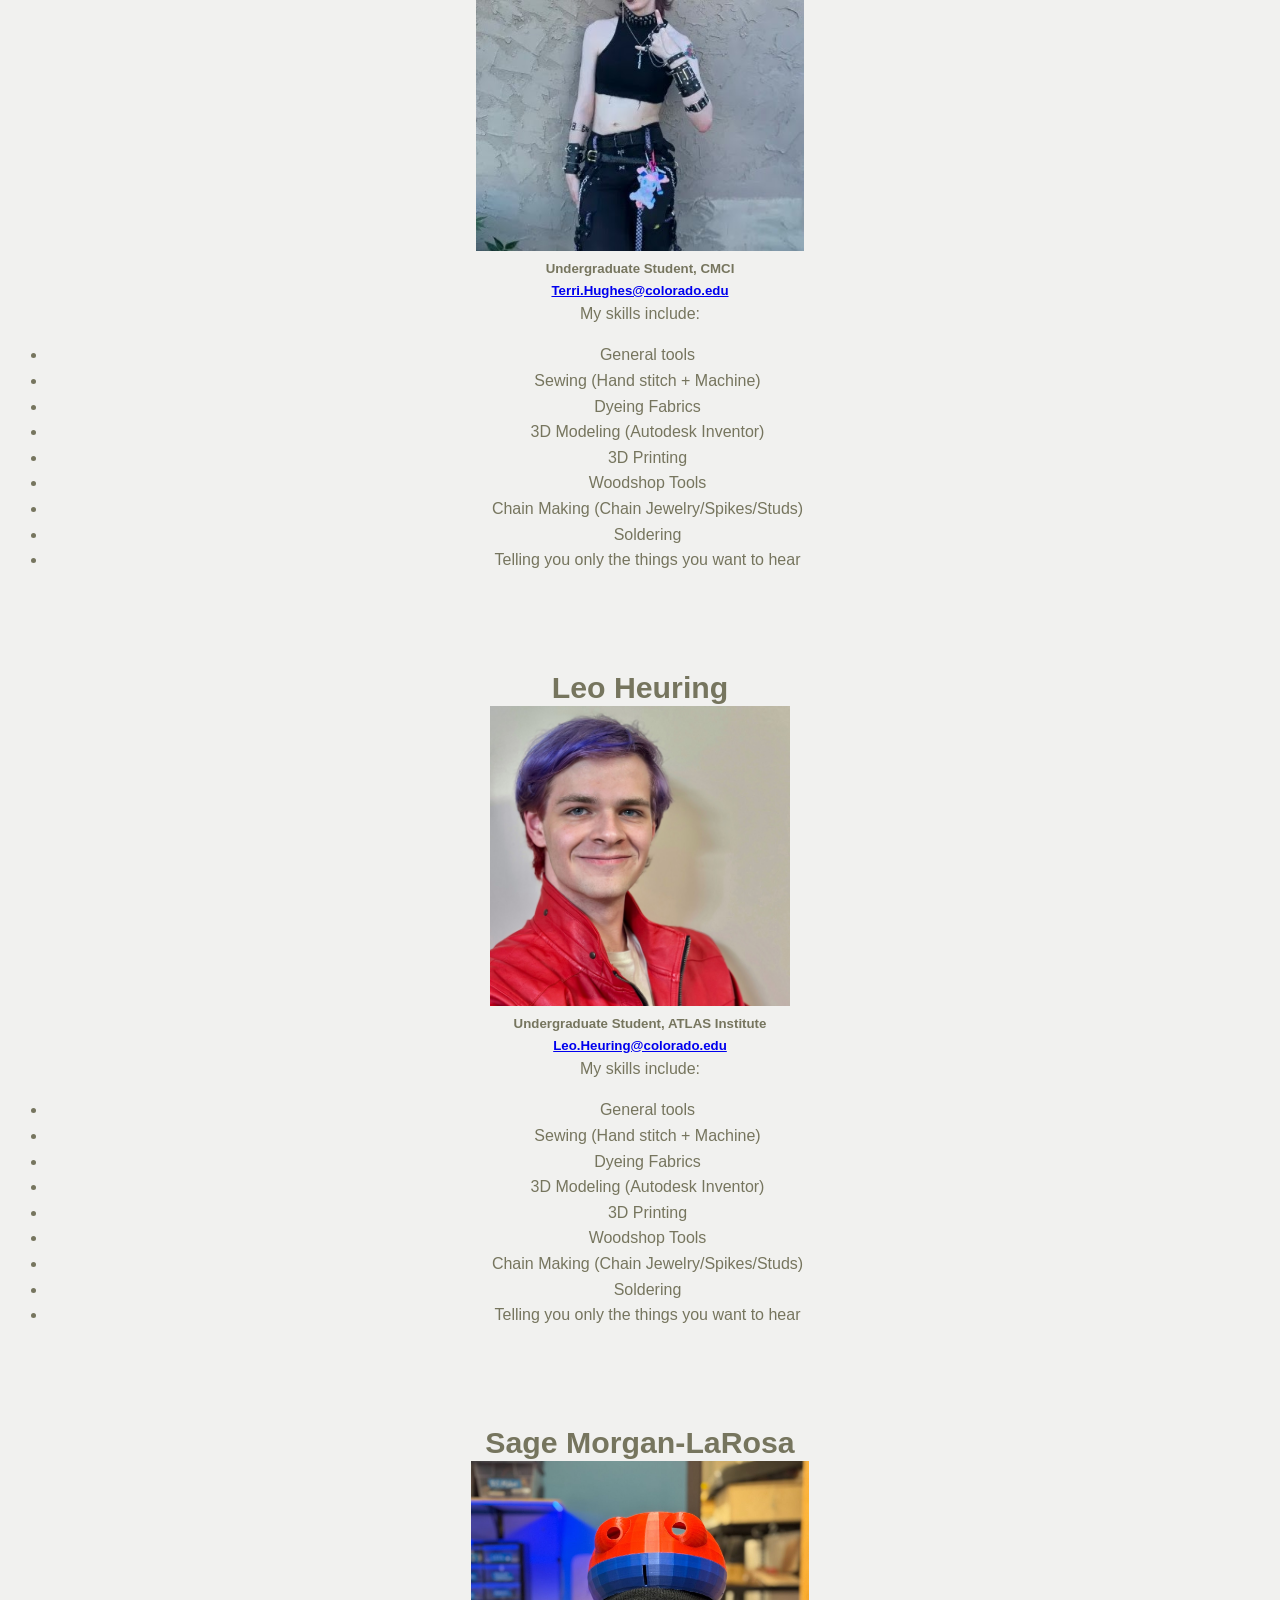
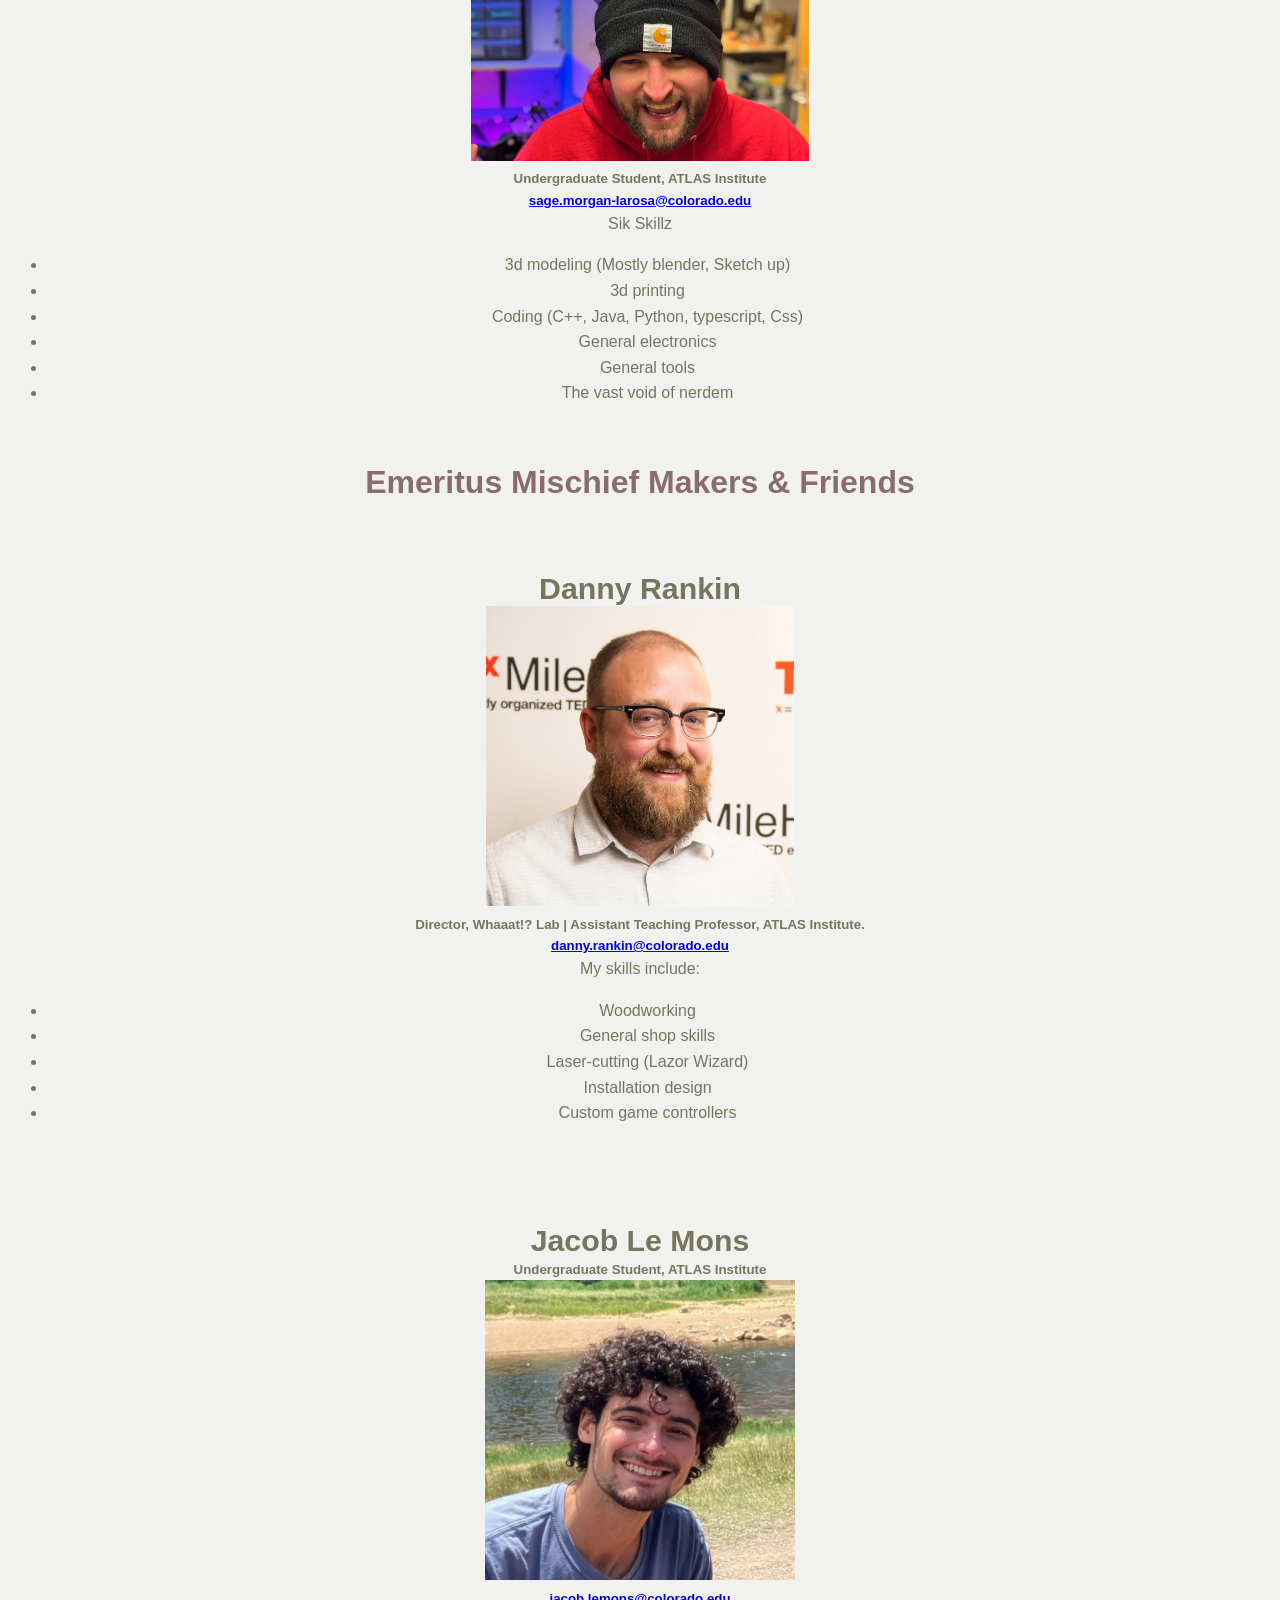
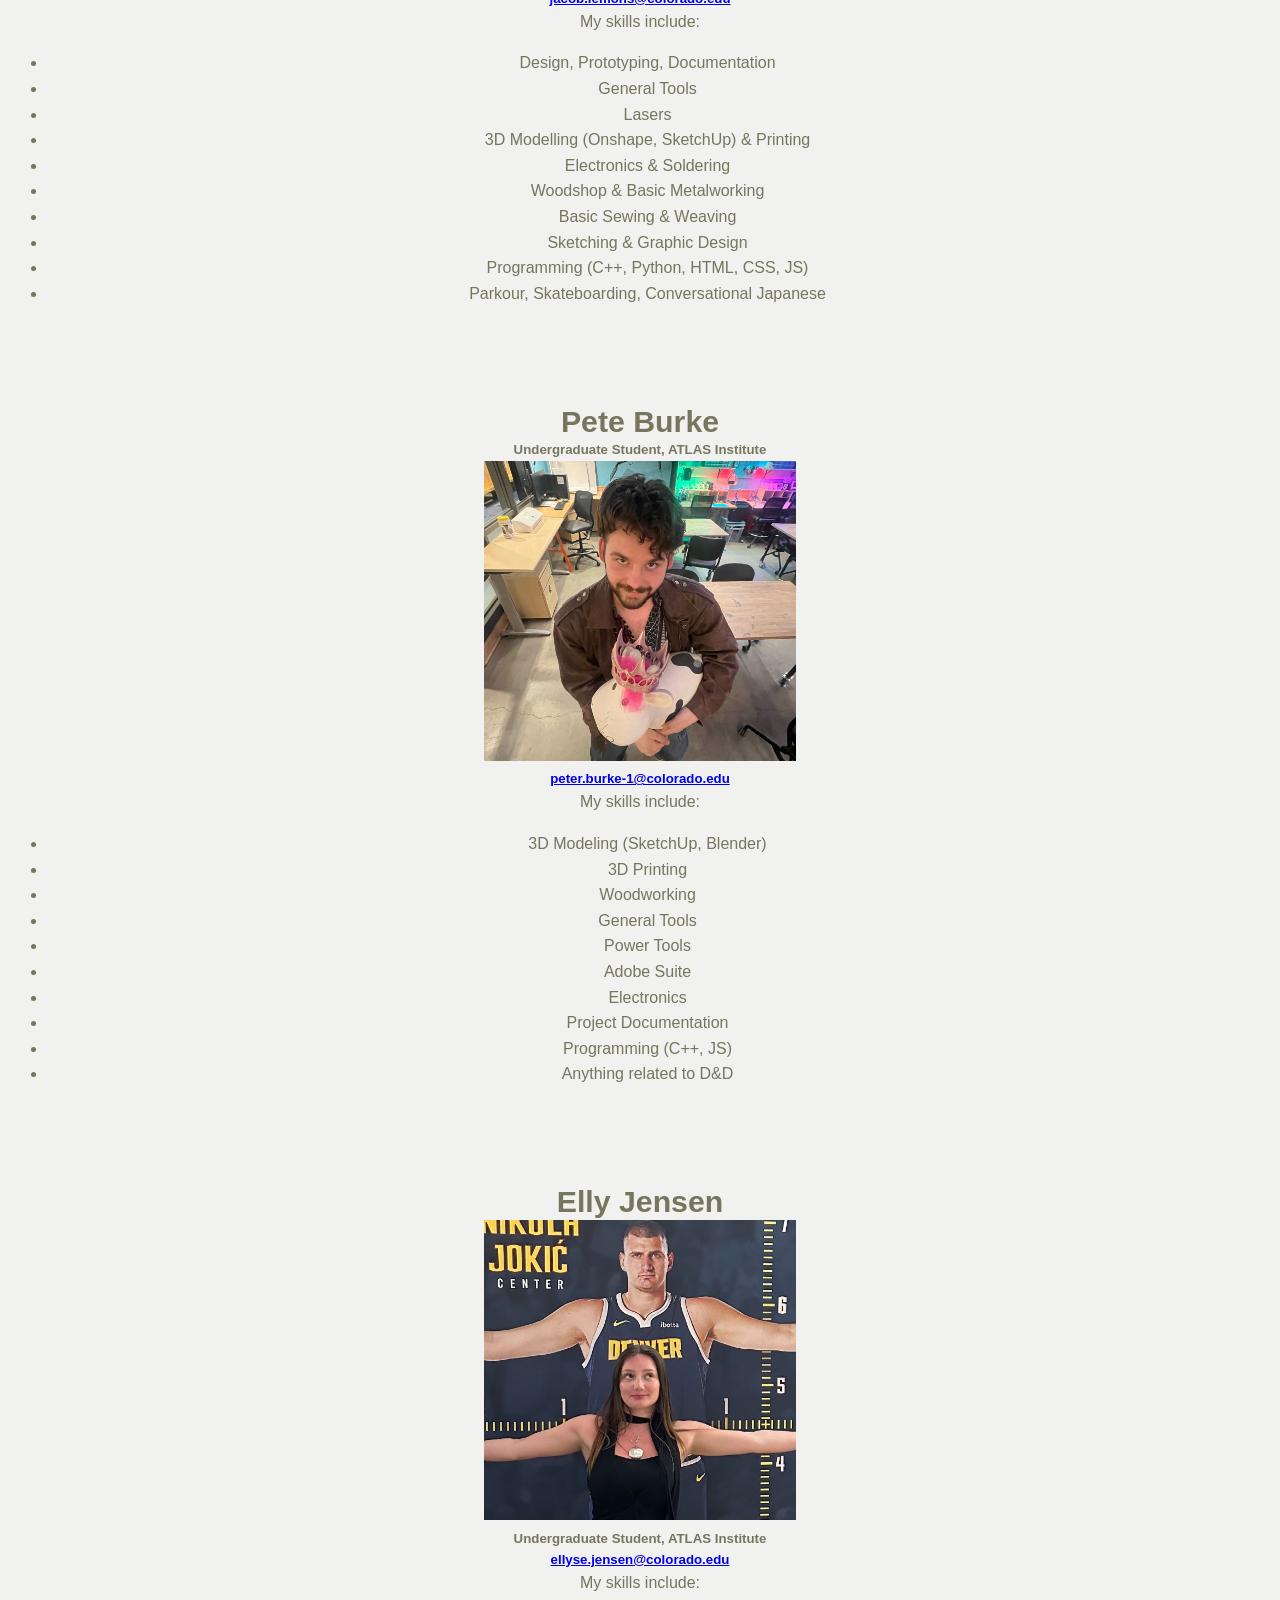
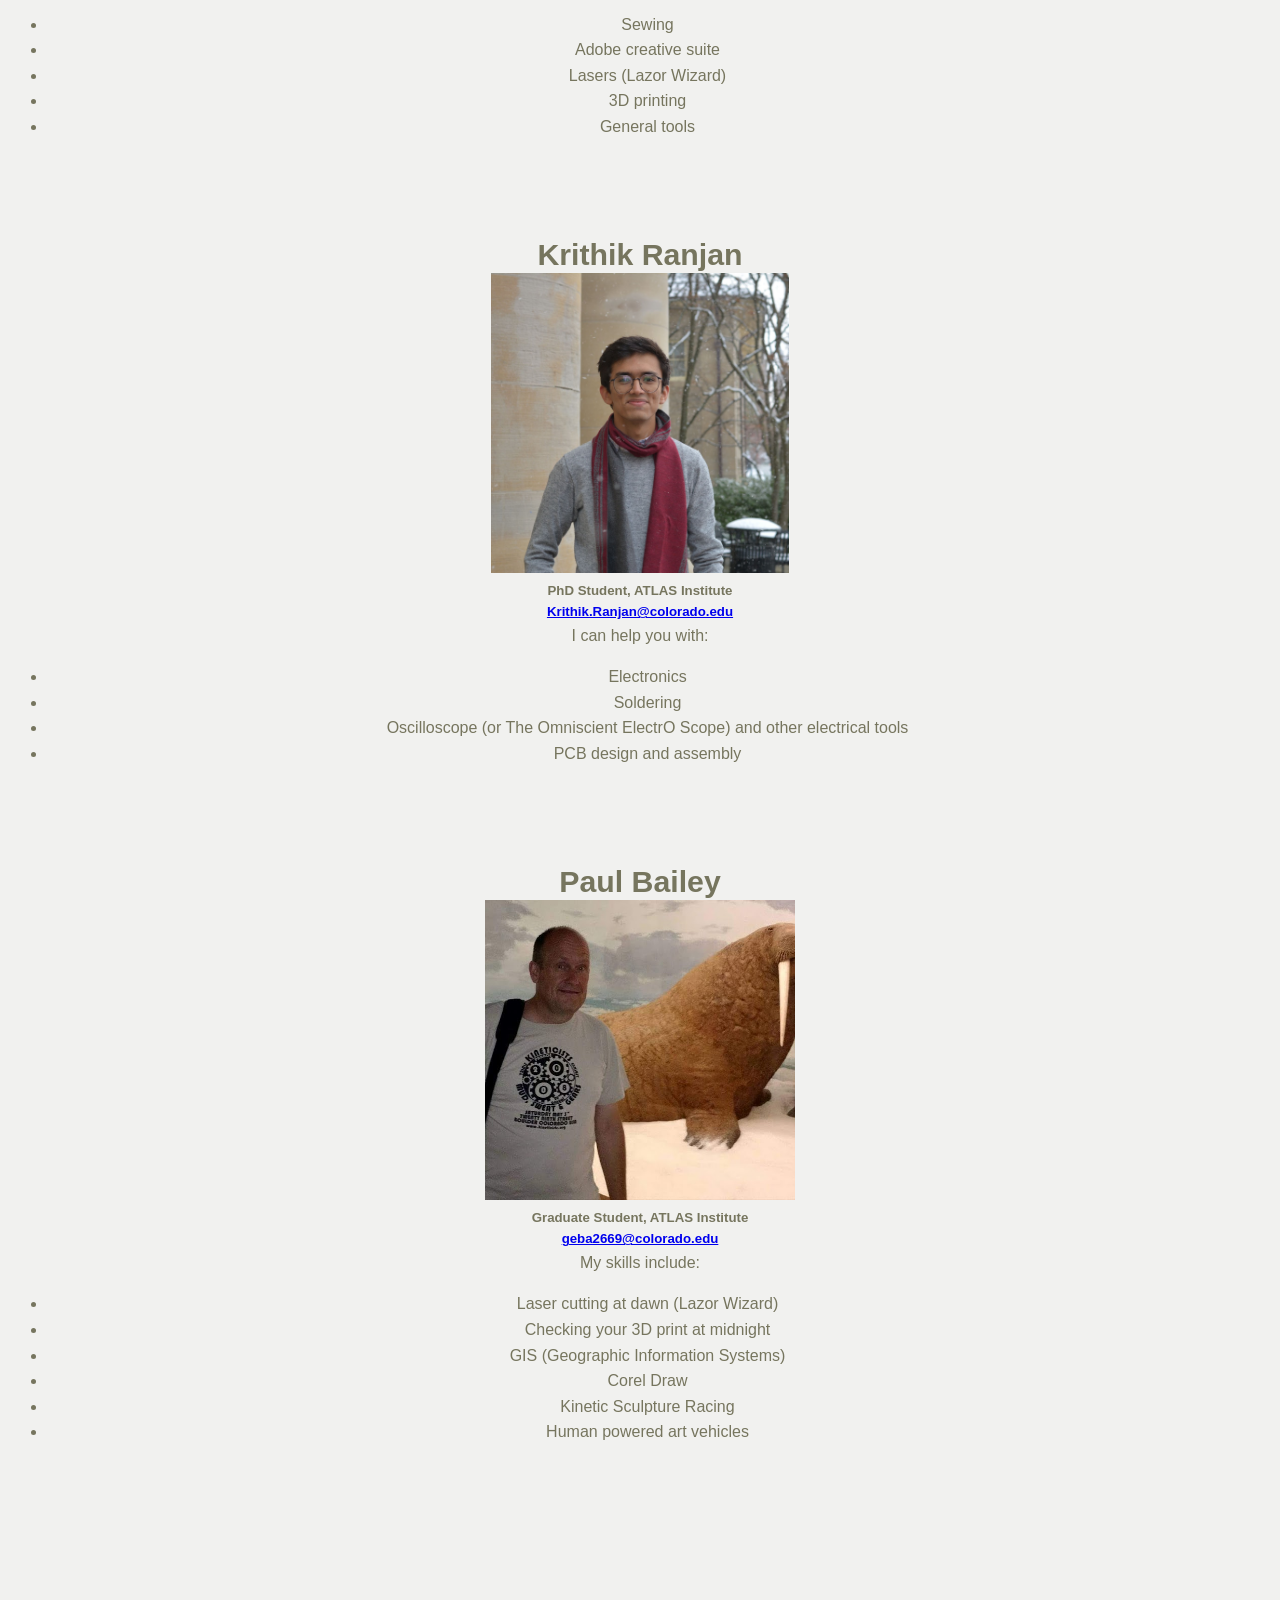
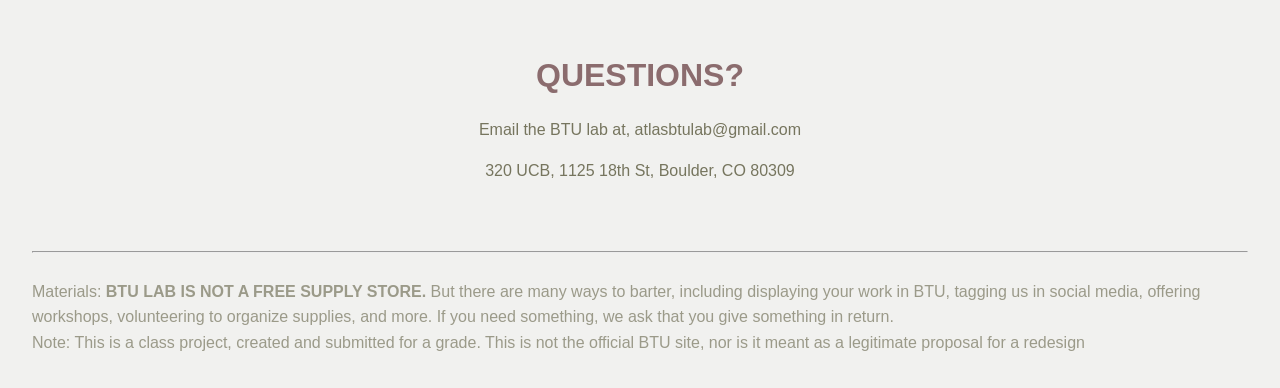
==== commit e2111dfb: "GIF Fix" ====
--- a/about.html
+++ b/about.html
@@ -34,6 +34,10 @@
         <h1 align="center">Lab Rules &amp; Policies</h1>
 
         <h2 align="center">Rules</h2>
+        <p align="center">
+        <img src="assets/rulesgif.gif" alt="Guy taking glasses off, animated" width="400">
+        </p>
+        <br><br>
         <ol style="text-align: center; list-style-position: inside; padding: 0;" class="body-text">
             <li><b>Respect others, their space, and their work.</b></li>
             <li>Observe <b>safety</b> for you, others, and equipment.</li>
--- a/style.css
+++ b/style.css
@@ -218,8 +218,27 @@
     margin-left: 15px;
 }
 
+.frontpage
+{
+    display: flex;
+    list-style-type:none;
+    flex-direction: row;
+    flex-wrap: wrap;
+}
+
+iframe
+{
+    border: 0;
+    width: 90vw;
+    height: 80vh;
+}
+
  @media (orientation: portrait) {
-    main h1 {
+    nav img {
+        display: none;
+    }
+
+    main h1 { /*we don't need to change the navbar title on mobile*/
         font-size: 4rem;
     }
 
@@ -261,4 +280,8 @@
     .mmnames {
         font-size-adjust: 0.7;
     }
+
+    nav ul {
+        font-size: 1.5rem;
+    }
  }
